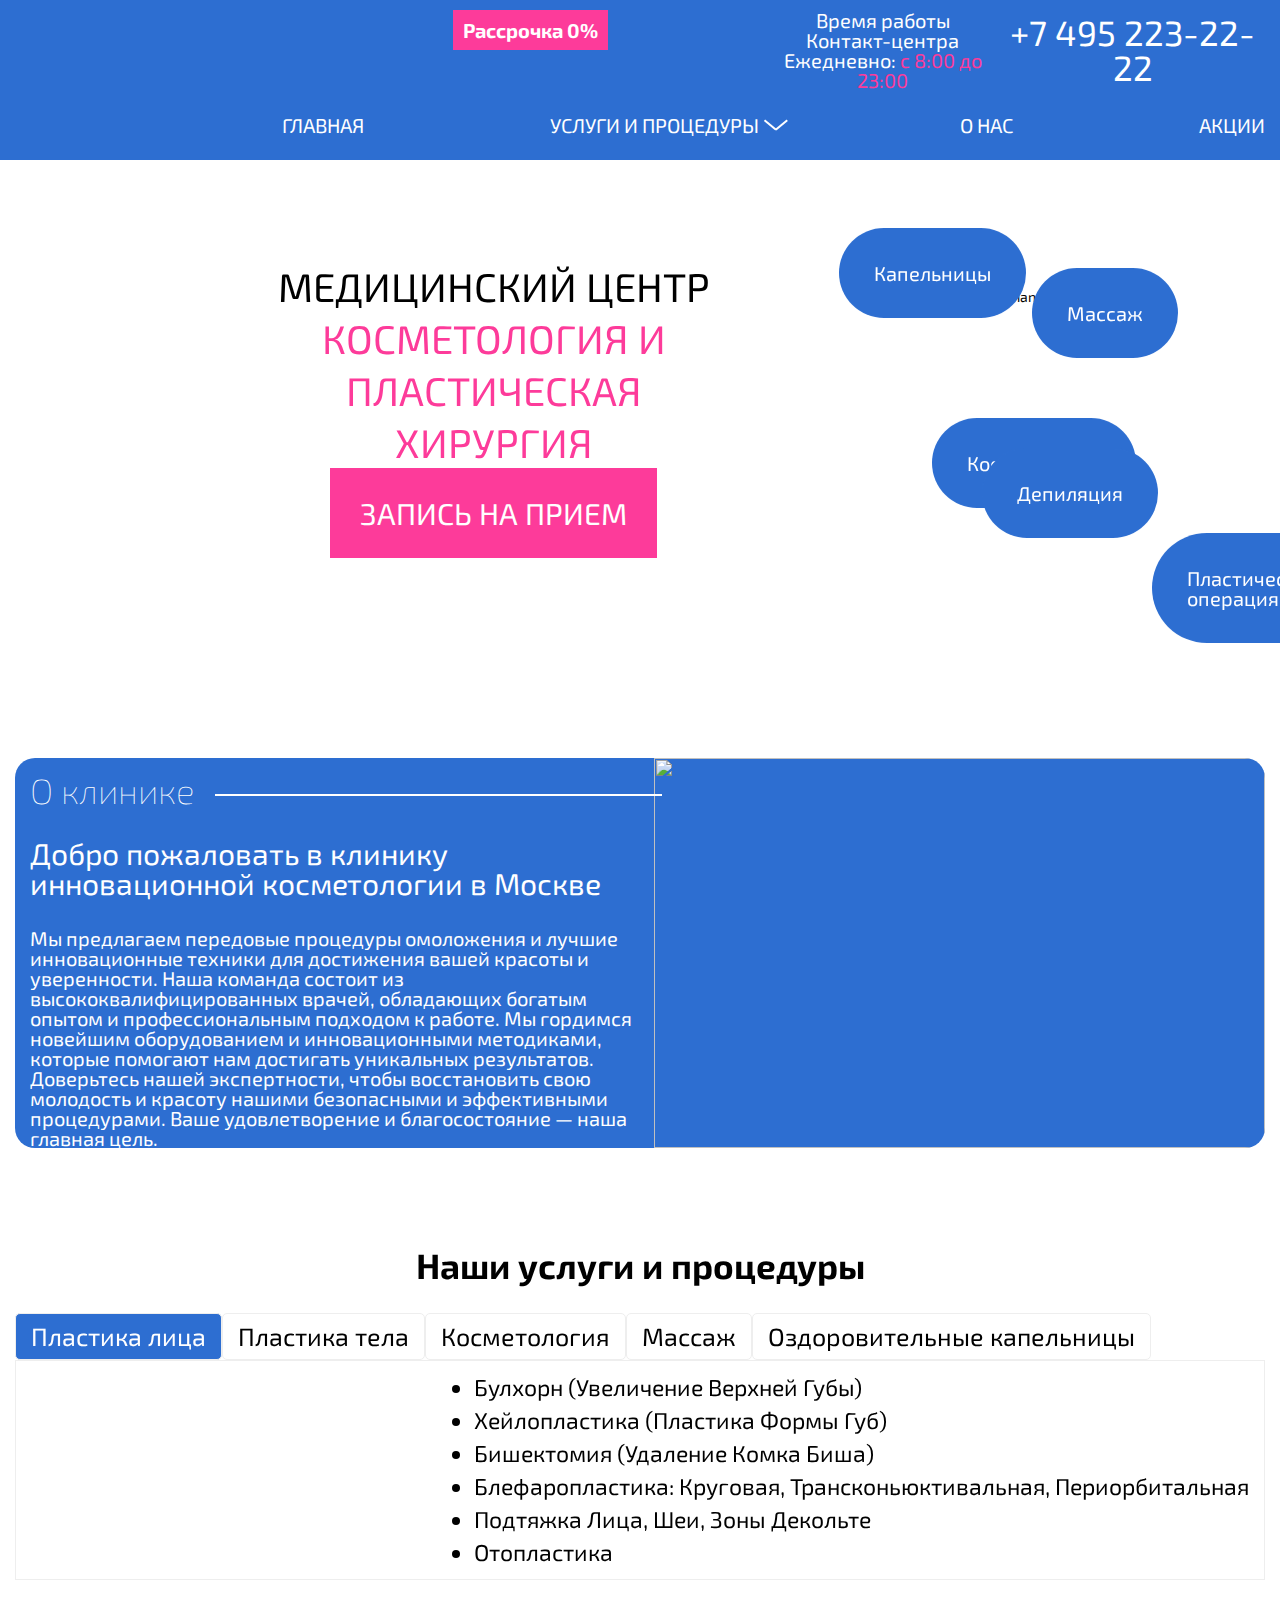
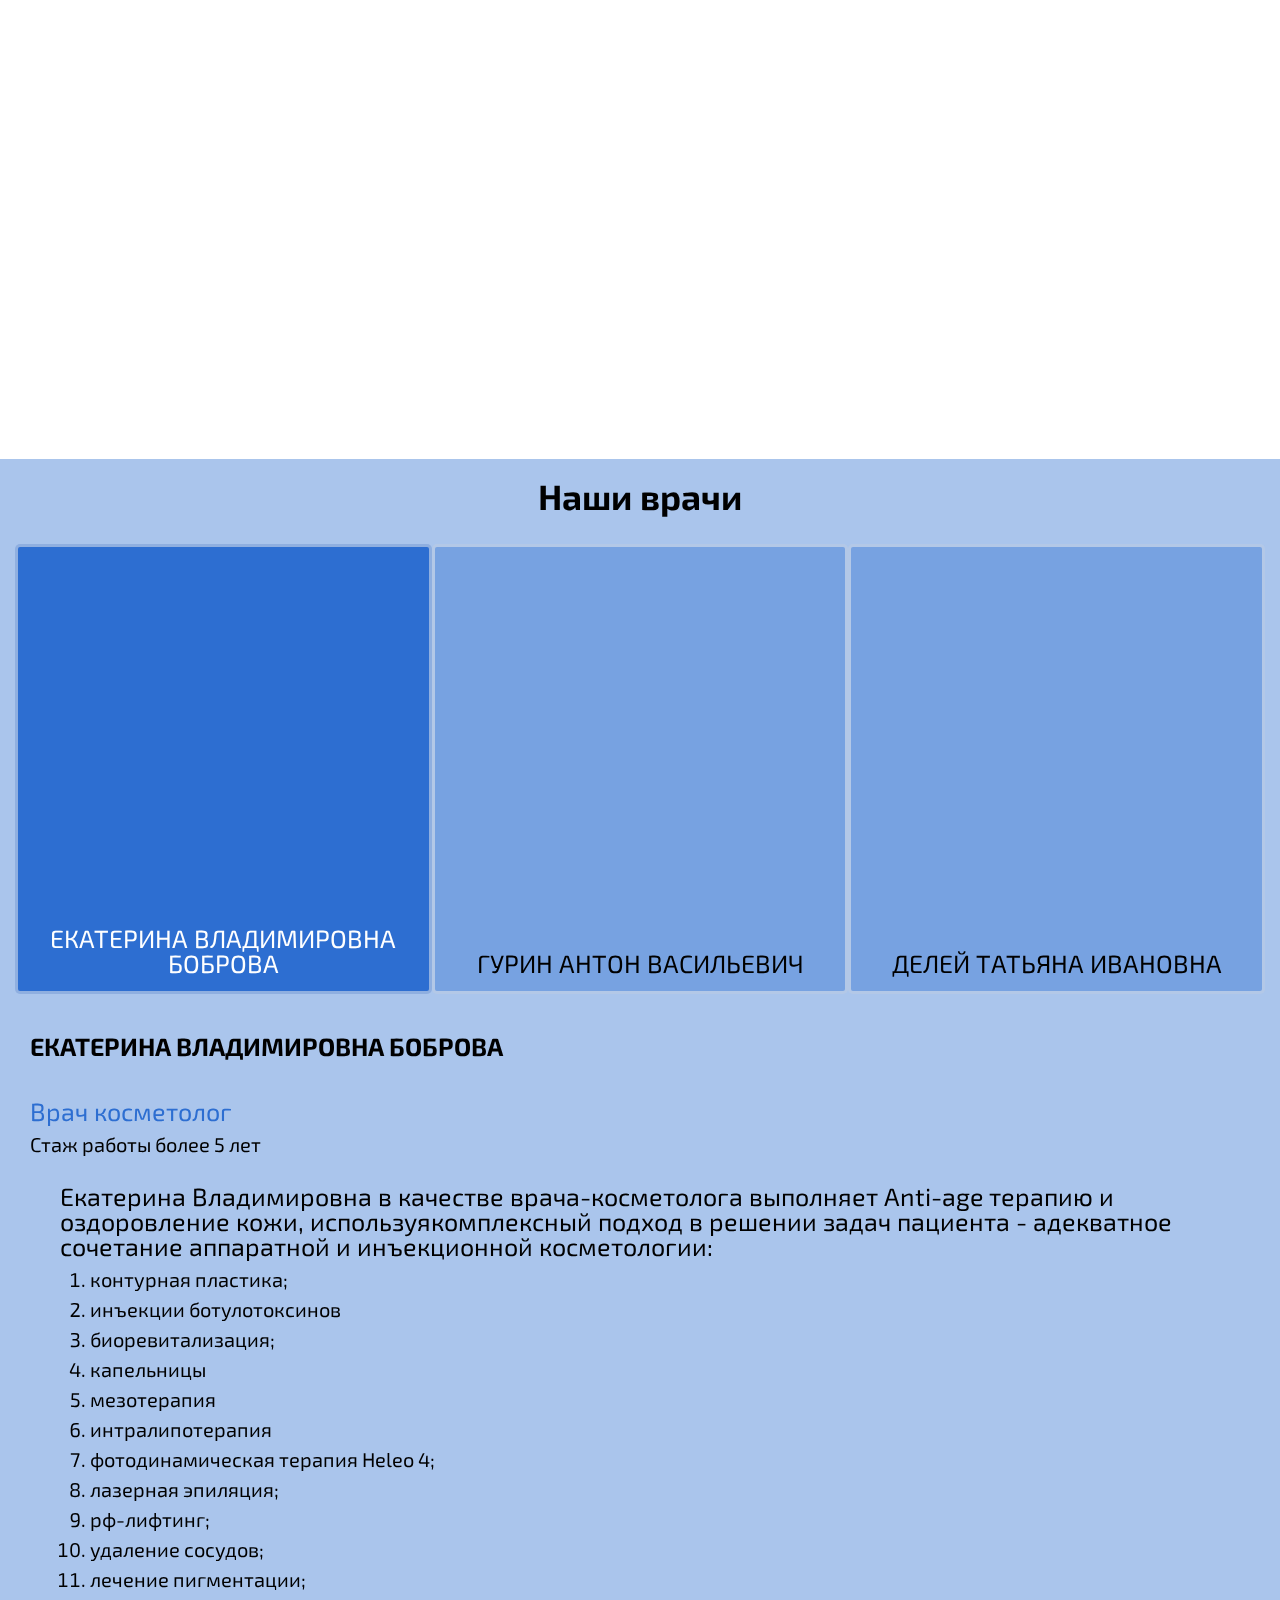
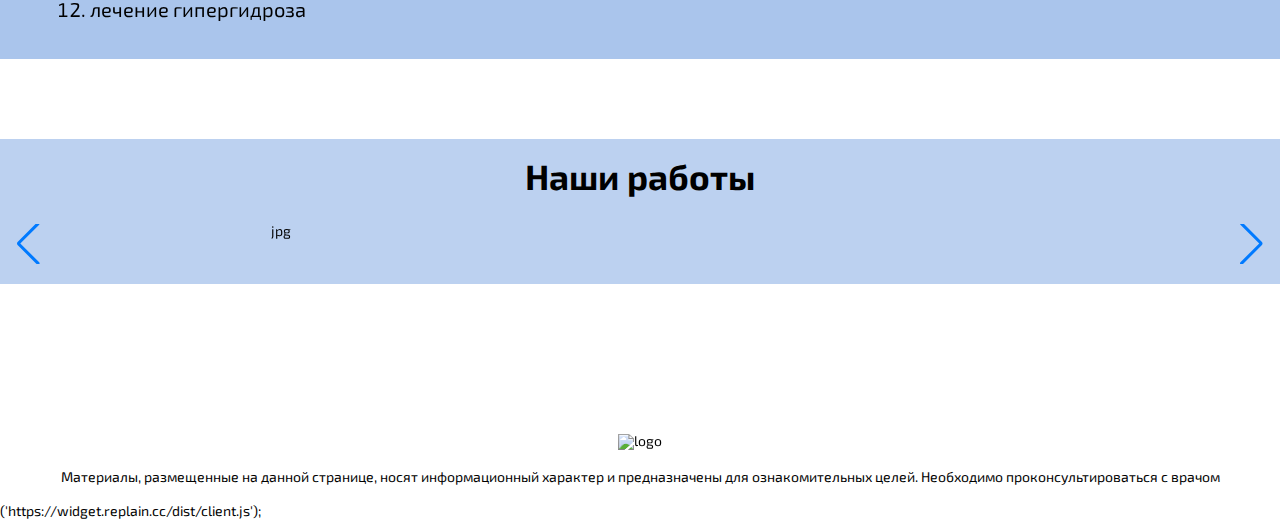
==== index.html @ d51fb18b "Add files via upload" ====
<!DOCTYPE html>
<html lang="en">

<head>
	<title>Империя Красоты и Здоровья Екатерины Бобровой</title>
	<meta charset="UTF-8">
	<meta name="format-detection" content="telephone=no">
	<!-- <style>body{opacity: 0;}</style> -->
	<link rel="stylesheet" href="css/style.min.css?_v=20231211195216">
	<link rel="shortcut icon" href="favicon.ico">
	<link rel="preconnect" href="https://fonts.googleapis.com">
	<link rel="preconnect" href="https://fonts.gstatic.com" crossorigin>
	<link href="https://fonts.googleapis.com/css2?family=Exo+2:wght@100;300;400;600;700&display=swap&_v=20231211195216" rel="stylesheet">
	<!-- <meta name="robots" content="noindex, nofollow"> -->
	<meta name="viewport" content="width=device-width, initial-scale=1.0">
</head>

<body>
	<div class="wrapper">
		<header class="header">
			<div class="header__container">
				<div class="header__menu menu">
					<div class="menu__icon__wrapper">
						<button type="button" class="menu__icon icon-menu"><span></span></button>
					</div>
					<nav class="menu__body">
						<div class="header__top">
							<div class="header__logo">
								<a href="index.html">
									<picture><source srcset="img/logo.webp" type="image/webp"><img src="img/logo.png" alt=""></picture>
								</a>
							</div>
							<div></div>
							<div class="header__btn">
								<a href="akcii.html" class="header__btn-item">Рассрочка 0%</a>
							</div>
							<div class="header__links">
								<a href="https://t.me/Hippocrat_info" target="_blank"><picture><source srcset="img/telegram_2111646.webp" type="image/webp"><img src="img/telegram_2111646.png" alt=""></picture></a>
								<a href=" https://wa.me/74952232222" target="_blank"><img src=" img/whatsapp_3670051.png" alt=""></a>
							</div>
							<div class="header__contact">
								<p class="header__time">Время работы<br> Контакт-центра
									<br>Ежедневно: <span> с 8:00 до 23:00</span>
								</p>
								<a class="header__tel" href="#">+7 495 223-22-22</a>
							</div>

						</div>
						<div class="header__bot">
							<ul class="menu__list">
								<li class="menu__item"><a href="index.html" class="menu__link">Главная</a></li>

								<li class="menu__item">
									<div data-spollers data-spollers="min" class="spollers">
										<div class="spollers__item">
											<button type="button" data-spoller data-spoller-close class="spollers__title">Услуги и
												процедуры</button>
											<div class="spollers__body">
												<ul class="spollers__list">
													<li class="spollers__link"><a class="spollers__link_a" href="hirurgia.html">пластическая
															хирургия</a></li>
													<li class="spollers__link"><a class="spollers__link_a" href="massazhy.html">Массажи
														</a></li>
													<li class="spollers__link"><a class="spollers__link_a" href="kosmetologia.html">Косметология </a></li>
												</ul>

											</div>
										</div>
									</div>
								</li>
								<li class="menu__item"><a href="oNas.html" class="menu__link">О нас</a></li>
								<!-- <li class="menu__item"><a href="pacientam.html" class="menu__link">пациентам</a></li> -->
								<li class="menu__item"><a href="akcii.html" class="menu__link">акции</a></li>
							</ul>
						</div>
					</nav>
				</div>
			</div>

		</header>
		<main class="page">
			<section class="first">
				<div class="first__container">
					<div class="first__row">
						<div class="first__left">
							<h1 class="first__title">медицинский центр<br><span>Косметология и пластическая хирургия</span>
							</h1>
							<button type="#" data-popup="#popup" class="first__button">Запись на прием</button>
						</div>
						<div class="first__right">
							<picture><source srcset="img/first.webp" type="image/webp"><img class="first__img" src="img/first.png" alt="woman"></picture>
							<div class="links__block">
								<nav class="links__row">
									<a data-prlx-mouse data-prlx-dxr data-prlx-cy="50" data-prlx-cx="20" data-prlx-cy="100" class="first__link first__link1" href="massazhy.html">Массаж</a>
									<a data-prlx-mouse data-prlx-dxy data-prlx-a="100" data-prlx-cx="50" class="first__link first__link3" href="kosmetologia.html">Капельницы</a>
									<a data-prlx-mouse data-prlx-dxr data-prlx-dxy data-prlx-a="90" ata-prlx-cx="10" ata-prlx-cy="10" class="first__link first__link4" href="kosmetologia.html">Косметология</a>
									<a data-prlx-mouse data-prlx-cx="30" class="first__link first__link5" href="massazhy.html">Депиляция</a>
									<a data-prlx-mouse data-prlx-a="10" data-prlx-cx="50" class="first__link first__link6" href="hirurgia.html">Пластическая операция</a>
								</nav>
							</div>
						</div>
					</div>
					<div class="first__bot">
						<div class="first__text">
							<h2>О клинике</h2>
							<h3>Добро пожаловать в клинику инновационной косметологии в Москве</h3>
							<p>Мы предлагаем передовые процедуры омоложения и лучшие инновационные техники для достижения вашей
								красоты и уверенности. Наша команда состоит из высококвалифицированных врачей, обладающих
								богатым
								опытом и профессиональным подходом к работе. Мы гордимся новейшим оборудованием и инновационными
								методиками, которые помогают нам достигать уникальных результатов.

								Доверьтесь нашей экспертности, чтобы восстановить свою молодость и красоту нашими безопасными и
								эффективными процедурами. Ваше удовлетворение и благосостояние — наша главная цель.</p>
						</div>

						<picture><source srcset="img/first2.webp" type="image/webp"><img src="img/first2.jpg" alt=""></picture>
					</div>
				</div>
			</section>
			<section class="uslugi">
				<div class="uslugi__container">
					<h2 class="uslugi__title title">Наши услуги и процедуры</h2>
					<div data-tabs class="tabs t1">
						<nav data-tabs-titles class="tabs__navigation">
							<button type="button" class="tabs__title _tab-active">Пластика лица</button>
							<button type="button" class="tabs__title">Пластика тела</button>
							<button type="button" class="tabs__title">Косметология</button>
							<button type="button" class="tabs__title">Массаж</button>
							<button type="button" class="tabs__title">Оздоровительные капельницы</button>
						</nav>
						<div data-tabs-body class="tabs__content">
							<div class="tabs__body">
								<div class="tabs__row">
									<picture><source srcset="img/plastikaLica.webp" type="image/webp"><img src="img/plastikaLica.jpg" alt=""></picture>
									<ul>
										<li>булхорн (увеличение верхней губы)</li>
										<li>хейлопластика (пластика формы губ)</li>
										<li>бишектомия (удаление комка Биша)</li>
										<li>блефаропластика: круговая, трансконьюктивальная, периорбитальная</li>
										<li>подтяжка лица, шеи, зоны декольте</li>
										<li>отопластика</li>
									</ul>
								</div>
							</div>
							<div class="tabs__body">
								<div class="tabs__row">
									<picture><source srcset="img/plastikaTela.webp" type="image/webp"><img src="img/plastikaTela.jpg" alt=""></picture>
									<ul>
										<li>булхорн (увеличение верхней губы)</li>
										<li>хейлопластика (пластика формы губ)</li>
										<li>бишектомия (удаление комка Биша)</li>
										<li>блефаропластика: круговая, трансконьюктивальная, периорбитальная</li>
										<li>подтяжка лица, шеи, зоны декольте</li>
										<li>отопластика</li>
										<li>ринопластика, в том числе безоперационная</li>
										<li>устранение паралича лица</li>
									</ul>
								</div>
							</div>
							<div class="tabs__body">
								<div class="tabs__row">
									<picture><source srcset="img/kosmetologia.webp" type="image/webp"><img src="img/kosmetologia.jpg" alt=""></picture>
									<ul>
										<li>булхорн (увеличение верхней губы)</li>
										<li>хейлопластика (пластика формы губ)</li>
										<li>бишектомия (удаление комка Биша)</li>
										<li>блефаропластика: круговая, трансконьюктивальная, периорбитальная</li>
										<li>подтяжка лица, шеи, зоны декольте</li>
										<li>отопластика</li>
										<li>ринопластика, в том числе безоперационная</li>
										<li>устранение паралича лица</li>
									</ul>
								</div>
							</div>
							<div class="tabs__body">
								<div class="tabs__row">
									<picture><source srcset="img/masazh.webp" type="image/webp"><img src="img/masazh.jpg" alt=""></picture>
									<ul>
										<li>булхорн (увеличение верхней губы)</li>
										<li>хейлопластика (пластика формы губ)</li>
										<li>бишектомия (удаление комка Биша)</li>
										<li>блефаропластика: круговая, трансконьюктивальная, периорбитальная</li>
										<li>подтяжка лица, шеи, зоны декольте</li>
										<li>отопластика</li>
										<li>ринопластика, в том числе безоперационная</li>
										<li>устранение паралича лица</li>
									</ul>
								</div>
							</div>
							<div class="tabs__body">
								<div class="tabs__row">
									<picture><source srcset="img/Omola.webp" type="image/webp"><img src="img/Omola.webp" alt=""></picture>
									<ul>
										<li>булхорн (увеличение верхней губы)</li>
										<li>хейлопластика (пластика формы губ)</li>
										<li>бишектомия (удаление комка Биша)</li>
										<li>блефаропластика: круговая, трансконьюктивальная, периорбитальная</li>
										<li>подтяжка лица, шеи, зоны декольте</li>
										<li>отопластика</li>
										<li>ринопластика, в том числе безоперационная</li>
										<li>устранение паралича лица</li>
									</ul>
								</div>
							</div>
						</div>
					</div>
				</div>

			</section>
			<section data-watch-threshold="0.4" data-watch class="why">
				<div class="why__container">
					<h2 class="why__title title">Почему выбирают нас?</h2>
					<div class="why__row">
						<div class="why__item">
							<picture><source srcset="img/item1.webp" type="image/webp"><img src="img/item1.jpg" alt=""></picture>
							<p>У нас работают только профисионалы! </p>
						</div>
						<div class="why__item">
							<picture><source srcset="img/item2.webp" type="image/webp"><img src="img/item2.jpg" alt=""></picture>
							<p>Современное медицинское оснащение!</p>
						</div>
						<div class="why__item">
							<picture><source srcset="img/item3.webp" type="image/webp"><img src="img/item3.jpg" alt=""></picture>
							<p>Мы делаем всё быстро!</p>
						</div>
						<div class="why__item">
							<picture><source srcset="img/item4.webp" type="image/webp"><img src="img/item4.jpg" alt=""></picture>
							<p>Широкий спектр услуг! </p>
						</div>
					</div>
				</div>
			</section>
			<section class="doctors">
				<div class="doctors__container">
					<h2 class="doctors__title title">Наши врачи</h2>
					<div class="doctors__row">
						<div data-tabs class="doc">
							<nav data-tabs-titles class="doc__navigation">
								<button type="button" class="doc__title _tab-active d3">Екатерина Владимировна Боброва<picture><source srcset="img/doc3.webp" type="image/webp"><img src="img/doc3.png" alt=""></picture></button>
								<button type="button" class="doc__title  d1">ГУРИН АНТОН ВАСИЛЬЕВИЧ<picture><source srcset="img/doc1.webp" type="image/webp"><img src="img/doc1.png" alt=""></picture></button>
								<button type="button" class="doc__title d2">Делей Татьяна Ивановна <picture><source srcset="img/doc2.webp" type="image/webp"><img src="img/doc2.png" alt=""></picture></button>
							</nav>
							<div data-tabs-body class="doc__content">
								<div class="doc__body d3">
									<h2>ЕКАТЕРИНА ВЛАДИМИРОВНА БОБРОВА</h2>
									<h3><span>Врач косметолог</span></h3>
									<p>Стаж работы более 5 лет</p>
									<ul>
										Екатерина Владимировна в качестве врача-косметолога выполняет Anti-age терапию и
										оздоровление кожи, используякомплексный подход в решении задач пациента - адекватное
										сочетание аппаратной и инъекционной косметологии:
										<li>контурная пластика;</li>
										<li>инъекции ботулотоксинов</li>
										<li>биоревитализация;
										</li>
										<li>капельницы</li>
										<li>мезотерапия</li>
										<li>интралипотерапия</li>
										<li>фотодинамическая терапия Heleo 4;

										</li>
										<li>лазерная эпиляция;

										</li>
										<li>рф-лифтинг;

										</li>
										<li>удаление сосудов;

										</li>
										<li>лечение пигментации;

										</li>
										<li>лечение гипергидроза

										</li>
									</ul>
								</div>
								<div class="doc__body d1">
									<h2>ГУРИН АНТОН ВАСИЛЬЕВИЧ</h2>
									<h3><span>Пластический хирург — онколог/детский онколог</span></h3>
									<p>Стаж 10 лет</p>
									<h3>Должность, категория:</h3>
									<p>Врач-онколог, Детский онколог, Хирург,<br>
										Пластический хирург, Челюстно-лицевой хирург.</p>
									<h3>Образование:</h3>
									<p>2011 г. – Закончил Военно-Медицинскую Академию им. С.М. Кирова в СПб</p>
								</div>
								<div class="doc__body d2">
									<h2>ДЕЛЕЙ ТАТЬЯНА ИВАНОВНА</h2>
									<h3><span>Массажист </span></h3>
									<p>Стаж более 5 лет</p>
									<p>В индустрии красоты и здоровья десять лет, пять лет в качестве управляющей сетью салонов
										красоты
										<br>
										Свою деятельность в сфере мануальных и аппаратных техник массажа и эпиляции начала 5 лет
										назад.
										<br>
										За это время приобрела много опыта, реальных результатов в работе, благодарных пациентов.
										Горжусь тем, что делаю.
									</p>
									<ul>
										АППАРАТТНЫЕ МАССАЖИ:
										<li>Кавитация </li>
										<li>RF лифтинг лицо+декольте</li>
										<li>Микроволновой липолиз + горячий вакуум </li>
										<li>Горячий вакуум массаж</li>
									</ul>
									<div class="doc2__row ">
										<picture><source srcset="img/IMG_7706.webp" type="image/webp"><img src="img/IMG_7706.jpg" alt=""></picture>
										<picture><source srcset="img/IMG_7707.webp" type="image/webp"><img src="img/IMG_7707.jpg" alt=""></picture>
										<picture><source srcset="img/IMG_7708.webp" type="image/webp"><img src="img/IMG_7708.jpg" alt=""></picture>
										<picture><source srcset="img/IMG_7709.webp" type="image/webp"><img src="img/IMG_7709.jpg" alt=""></picture>
										<picture><source srcset="img/IMG_7710.webp" type="image/webp"><img src="img/IMG_7710.jpg" alt=""></picture>
										<picture><source srcset="img/IMG_7711.webp" type="image/webp"><img src="img/IMG_7711.jpg" alt=""></picture>
										<picture><source srcset="img/IMG_7712.webp" type="image/webp"><img src="img/IMG_7712.jpg" alt=""></picture>
										<picture><source srcset="img/IMG_7713.webp" type="image/webp"><img src="img/IMG_7713.jpg" alt=""></picture>
										<picture><source srcset="img//IMG_7714.webp" type="image/webp"><img src="img//IMG_7714.jpg" alt=""></picture>
										<picture><source srcset="img/IMG_7715.webp" type="image/webp"><img src="img/IMG_7715.jpg" alt=""></picture>
										<picture><source srcset="img/IMG_7716.webp" type="image/webp"><img src="img/IMG_7716.jpg" alt=""></picture>
										<picture><source srcset="img/IMG_7717.webp" type="image/webp"><img src="img/IMG_7717.jpg" alt=""></picture>
									</div>

								</div>

							</div>
						</div>
					</div>
				</div>
			</section>
			<section class="works">
				<div class="works__container">
					<h2 class="works__title title">Наши работы</h2>
					<!-- Оболонка слайдера -->
					<div class="works__slider swiper">
						<!-- Частина слайдера, що рухається -->
						<div class="works__wrapper swiper-wrapper">
							<!-- Слайд -->
							<div class="works__slide swiper-slide">
								<picture><source srcset="img/85560a24-1962-4f91-a71a-f0b42520c54d.webp" type="image/webp"><img src="img/85560a24-1962-4f91-a71a-f0b42520c54d.jpg" alt=""></picture>
							</div>
							<div class="works__slide swiper-slide">jpg <picture><source srcset="img/IMG_0103.webp" type="image/webp"><img src="img/IMG_0103.jpg" alt=""></picture>
							</div>
							<div class="works__slide swiper-slide">
								<picture><source srcset="img/IMG_0675.webp" type="image/webp"><img src="img/IMG_0675.jpg" alt=""></picture>
							</div>
							<div class="works__slide swiper-slide">
								<picture><source srcset="img/IMG_0823.webp" type="image/webp"><img src="img/IMG_0823.jpg" alt=""></picture>
							</div>
							<div class="works__slide swiper-slide">
								<picture><source srcset="img/IMG_1330.webp" type="image/webp"><img src="img/IMG_1330.jpg" alt=""></picture>
							</div>
							<div class="works__slide swiper-slide">
								<picture><source srcset="img/IMG_7534.webp" type="image/webp"><img src="img/IMG_7534.jpg" alt=""></picture>
							</div>
							<div class="works__slide swiper-slide">
								<picture><source srcset="img/IMG_7543.webp" type="image/webp"><img src="img/IMG_7543.jpg" alt=""></picture>
							</div>
							<div class="works__slide swiper-slide">
								<picture><source srcset="img/ee142e1d-2b72-4b66-8af7-13b6e27376a7.webp" type="image/webp"><img src="img/ee142e1d-2b72-4b66-8af7-13b6e27376a7.jpg" alt=""></picture>
							</div>
							<div class="works__slide swiper-slide">
								<picture><source srcset="img/Botox.webp" type="image/webp"><img src="img/Botox.jpg" alt=""></picture>
							</div>
							<div class="works__slide swiper-slide">
								<picture><source srcset="img/Guby.webp" type="image/webp"><img src="img/Guby.jpg" alt=""></picture>
							</div>
							<div class="works__slide swiper-slide">
								<picture><source srcset="img/UwGuby.webp" type="image/webp"><img src="img/UwGuby.jpg" alt=""></picture>
							</div>
						</div>

						<button type="button" class="swiper-button-prev"></button>
						<button type="button" class="swiper-button-next"></button>
					</div>
				</div>
			</section>


		</main>
		<footer class="footer">
			<div class="footer__container">
				<div class="footer__block">
					<picture><source srcset="img/logo2.webp" type="image/webp"><img src="img/logo2.png" alt="logo"></picture>
				</div>
				<p>Материалы, размещенные на данной странице, носят информационный характер и предназначены для ознакомительных
					целей. Необходимо проконсультироваться с врачом</p>
			</div>
		</footer>
	</div>
	<div id="popup" aria-hidden="true" class="popup">
		<div class="popup__wrapper">
			<div class="popup__content">
				<div class="popup__text">
					<form id="tg">
						<div class="form-group">
							<label class="form-label">Имя*</label>
							<input type="text" name="name" class="form-control">
						</div>
						<div class="form-group">
							<label class="form-label">Телефон*</label>
							<input type="tel" name="tel" class="form-control">
						</div>
						<div class="form-group">
							<label class="form-label">Почта <span><br>(не обязательно)</span></label>
							<input type="email" name="email" class="form-control">
						</div>
						<div data-tabs class="tg">
							<p>Выберите услугу:</p>
							<nav data-tabs-titles class="tg__navigation">
								<button type="button" class="tg__title _tab-active">Косметология</button>
								<button type="button" class="tg__title">Пластическая хирургия</button>
								<button type="button" class="tg__title">Массаж/депиляция</button>
							</nav>
							<div data-tabs-body class="tg__content">
								<div class="tg__body">
									<label>
										<input type="checkbox" class="checkbox" data-value="Капельница" name="Kapelnica">
										Контурная пластика
									</label>
									<label>
										<input type="checkbox" class="checkbox" data-value="Увеличение губ" name="Konturnaya_plastika">
										Увеличение губ
									</label>
									<label>
										<input type="checkbox" class="checkbox" data-value="ботулинотерапия" name="Uvelichenije_gub">
										ботулинотерапия
									</label>
									<label>
										<input type="checkbox" class="checkbox" data-value="Anticelulit" name="Мезотерапия">
										Мезотерапия
									</label>
									<label>
										<input type="checkbox" class="checkbox" data-value="Anticelulit" name="Биоревитализация">
										Биоревитализация
									</label>
									<label>
										<input type="checkbox" class="checkbox" data-value="Anticelulit" name="Капельницы красоты и здоровья">
										Капельницы красоты и здоровья
									</label>
									<label>
										<input type="checkbox" class="checkbox" data-value="Anticelulit" name="Лазерная эпиляция">
										Лазерная эпиляция
									</label>
								</div>
								<div class="tg__body">
									<label>
										<input type="checkbox" class="checkbox" data-value="Булхорн" name="Bulhorn">
										Булхорн (увеличение верхней губы)</label>
									<label>
										<input type="checkbox" class="checkbox" data-value="Отопластика" name="Otoplastika">
										Отопластика </label>
									<label>
										<input type="checkbox" class="checkbox" data-value="Онкодерматология" name="Onkoderm">
										Онкодерматология </label>
									<label>
										<input type="checkbox" class="checkbox" data-value="Блефаропластика: Трансконьюктивальная" name="Onkoderm">
										Блефаропластика: Трансконьюктивальная
									</label>
									<label>
										<input type="checkbox" class="checkbox" data-value="Блефаропластика: Периорбитальная" name="Onkoderm">
										Блефаропластика: Периорбитальная</label>
									<label>
										<input type="checkbox" class="checkbox" data-value="Бишектомия" name="Onkoderm">
										Бишектомия (удаление комка Биша)
									</label>
									<label>
										<input type="checkbox" class="checkbox" data-value="хейлопластика" name="Onkoderm">
										хейлопластика (пластика формы губ)</label>
									<label>
										<input type="checkbox" class="checkbox" data-value="ринопластика" name="Onkoderm">
										ринопластика, в том числе безоперационная</label>
									<label>
										<input type="checkbox" class="checkbox" data-value="устранение паралича лица" name="Onkoderm">
										устранение паралича лица</label>
									<label>
										<input type="checkbox" class="checkbox" data-value="липосакция подбородка" name="Onkoderm">
										липосакция подбородка</label>
									<label>
										<input type="checkbox" class="checkbox" data-value="изменения объема лица" name="Onkoderm">
										изменения объема лица </label>
									<label>
										<input type="checkbox" class="checkbox" data-value="нитевая биоревитализация" name="Onkoderm">
										нитевая биоревитализация</label>
									<label>
										<input type="checkbox" class="checkbox" data-value="омолаживание рук" name="Onkoderm">
										омолаживание рук</label>
									<label>
										<input type="checkbox" class="checkbox" data-value="исправление последствий неудачных операций" name="Onkoderm">
										исправление последствий неудачных операций, рубцов, деформаций и дефектов лица</label>
									<label>
										<input type="checkbox" class="checkbox" data-value="удаление геля и нитей" name="Onkoderm">
										удаление геля и нитей из любого участка лица</label>
									<label>
										<input type="checkbox" class="checkbox" data-value="биоревитализация лица и рук" name="Onkoderm">
										биоревитализация лица и рук</label>
									<label>
										<input type="checkbox" class="checkbox" data-value="интимная пластика" name="Onkoderm">
										интимная пластика </label>
									<label>
										<input type="checkbox" class="checkbox" data-value="липофилинг" name="Onkoderm">
										липофилинг
									</label>
								</div>
								<div class="tg__body">
									<label>
										<input type="checkbox" class="checkbox" data-value="Антицеллюлитный массаж" name="Anticelulit">
										Антицеллюлитный массаж
									</label>
									<label>
										<input type="checkbox" class="checkbox" data-value="Микроволновой липолиз" name="Lipoliz">
										Микроволновой липолиз
									</label>
									<label>
										<input type="checkbox" class="checkbox" data-value="Лимфодренажный массаж" name="Limfodrenazhny">
										Лимфодренажный массаж
									</label>
									<label>
										<input type="checkbox" class="checkbox" data-value="Липоскульптурный массаж тела" name="Limfodrenazhny">
										Липоскульптурный массаж тела
									</label>
									<label>
										<input type="checkbox" class="checkbox" data-value="Оздоровительный комплексный массаж тела" name="Limfodrenazhny">
										Оздоровительный комплексный массаж тела
									</label><label>
										<input type="checkbox" class="checkbox" data-value="Комплексный массаж лица" name="Limfodrenazhny">
										Комплексный массаж лица ( руки, декольте, швз,Голова, лицо)
									</label><label>
										<input type="checkbox" class="checkbox" data-value="Пластический массаж лица" name="Limfodrenazhny">
										Пластический массаж лица
									</label><label>
										<input type="checkbox" class="checkbox" data-value="Массаж здоровая спина" name="Limfodrenazhny">
										Массаж здоровая спина
									</label>
									Электроэпиляции
									<label>
										<input type="checkbox" class="checkbox" data-value="Электроэпиляции Ноги/руки" name="Limfodrenazhny">
										Ноги/руки
									</label><label>
										<input type="checkbox" class="checkbox" data-value="Электроэпиляции Лицо" name="Limfodrenazhny">
										Лицо
									</label><label>
										<input type="checkbox" class="checkbox" data-value="Электроэпиляции Подмышки" name="Limfodrenazhny">
										Подмышки
									</label><label>
										<input type="checkbox" class="checkbox" data-value="Электроэпиляции Бикини лобок /губы" name="Limfodrenazhny">
										Бикини лобок /губы
									</label>
									Шугаринг<label>
										<input type="checkbox" class="checkbox" data-value="Шугаринг Ноги" name="Limfodrenazhny">
										Ноги
									</label><label>
										<input type="checkbox" class="checkbox" data-value="Шугаринг Бикини классика" name="Limfodrenazhny">
										Бикини классика
									</label><label>
										<input type="checkbox" class="checkbox" data-value="Шугаринг Подмышки" name="Limfodrenazhny">
										Подмышки
									</label>
									<label>
										<input type="checkbox" class="checkbox" data-value="Шугаринг Руки до локтя" name="Limfodrenazhny">
										Руки до локтя
									</label>
									<label>
										<input type="checkbox" class="checkbox" data-value="Шугаринг Руки польностью" name="Limfodrenazhny">
										Руки польностью
									</label>
									<label>
										<input type="checkbox" class="checkbox" data-value="Шугаринг Голень" name="Limfodrenazhny">
										Голень
									</label>
									<label>
										<input type="checkbox" class="checkbox" data-value="Шугаринг Бедра" name="Limfodrenazhny">
										Бедра
									</label>
								</div>
							</div>
						</div>
						<button type="submit" class="btn ">Отправить</button>
					</form>
				</div>
				<button data-close type="button" class="popup__close">Закрить</button>

			</div>
		</div>
	</div>
	<!-- Стилі для body -->
	<style>
		.lock body {
			overflow: hidden;
			touch-action: none;
			overscroll-behavior: none;
			transform: translateY(-1000px);
		}

		.loading body {
			opacity: 0;
			visibility: hidden;
		}

		.loaded body {
			transform: translateY(0px);

			transition: all 0.5s ease 0s;
			opacity: 1;
			visibility: visible;
		}
	</style>
	<div id="fls-preloader">
		<!-- Документація: https://template.fls.guru/template-docs/modul-preloader.html -->
		<!-- Стилі для прелоадера -->
		<style>
			* {
				padding: 0px;
				margin: 0px;
				border: 0px;
			}

			*,
			*:before,
			*:after {
				box-sizing: border-box;
			}

			html {
				overflow: hidden;
				touch-action: none;
			}

			body {
				background-image: url("img/bg.png");
				margin: 0;
				padding: 0;
				padding-right: 15px;
			}

			#preloader {
				width: 400px;
				height: 400px;
				position: absolute;
				top: 50%;
				left: 50%;
				transform: translateY(-50%) translateX(-50%);
			}

			#preloader circle.outer {
				fill: transparent;
				stroke: #fd3b9a;
				stroke-dashoffset: 1000;
				stroke-width: 20;
				stroke-dasharray: 1000;
				transform-origin: 50% 50%;
				animation: spin 2s linear forwards infinite;
			}

			@keyframes spin {
				0% {
					stroke-dashoffset: 1000;
					transform: rotate(-90deg);
					stroke-width: 20;
				}

				25% {
					stroke-dashoffset: 800;
					stroke-width: 30;
				}

				80% {
					stroke-dashoffset: 1000;
					transform: rotate(270deg);
					stroke-width: 20;
				}
			}

			#preloader circle.drop {
				fill: #2d6ed1;
				stroke: transparent;
				transform-origin: 50% 50%;
				animation: drop 2s linear forwards infinite;
			}

			@keyframes drop {
				0% {
					transform: translate(0, -150px);
					opacity: 1;
				}

				34% {
					transform: translate(0, 150px);
					opacity: 1;
				}

				70% {
					transform: translate(0, 0);
					opacity: 0;
				}

				100% {
					opacity: 0;
				}
			}
		</style>
		<!-- Скріпт прелоадера -->
		<script>
			function preloader() {
				const preloaderImages = document.querySelector('[data-preloader]') ? document.querySelectorAll('[data-preloader] img') : document.querySelectorAll('img');
				const preloaderContainer = document.querySelector('#fls-preloader');
				if (preloaderImages.length) {
					const preloaderTemplate = `
					<div class="fls-preloader">
						<div class="fls-preloader__body">
							<svg height="400" width="400" id="preloader">
								<g filter="url(#goo)">
									<circle class="outer" cx="200" cy="200" r="150" />
									<circle class="drop" cx="200" cy="200" r="20">
								</g>

								<defs>
									<filter id="goo">
										<feGaussianBlur in="SourceGraphic" stdDeviation="8" result="blur" />
										<feColorMatrix in="blur" mode="matrix" values="1 0 0 0 0  0 1 0 0 0  0 0 1 0 0  0 0 0 18 -7" result="goo" />

									</filter>
								</defs>
								</svg>
						</div>
					</div>`;
					document.querySelector('html').insertAdjacentHTML("beforeend", preloaderTemplate);

					const
						preloader = document.querySelector('.fls-preloader'),
						showPecentLoad = document.querySelector('.fls-preloader__counter'),
						showLineLoad = document.querySelector('.fls-preloader__line span'),
						htmlDocument = document.documentElement;

					let imagesLoadedCount = counter = progress = 0;

					htmlDocument.classList.add('loading');
					htmlDocument.classList.add('lock');

					preloaderImages.forEach(preloaderImage => {
						const imgClone = document.createElement('img');
						if (imgClone) {
							imgClone.onload = imageLoaded;
							imgClone.onerror = imageLoaded;
							preloaderImage.dataset.src ? imgClone.src = preloaderImage.dataset.src : imgClone.src = preloaderImage.src;
						}
					});

					function setValueProgress(progress) {
						showPecentLoad ? showPecentLoad.innerText = `${progress}%` : null;
						showLineLoad ? showLineLoad.style.width = `${progress}%` : null;
					}
					showPecentLoad ? setValueProgress(progress) : null;

					function imageLoaded() {
						imagesLoadedCount++;
						progress = Math.round((100 / preloaderImages.length) * imagesLoadedCount);
						const intervalId = setInterval(() => {
							counter >= progress ? clearInterval(intervalId) : setValueProgress(++counter);
							counter >= 100 ? addLoadedClass() : null;
						}, 10);
					}

					function addLoadedClass() {
						htmlDocument.classList.add('loaded');
						htmlDocument.classList.remove('lock');
						htmlDocument.classList.remove('loading');
						setInterval(() => {
							preloader.remove();
							preloaderContainer.remove();
						}, 500);
					}
				} else {
					preloaderContainer.remove();
				}
			}
			preloader();
		</script>
	</div>
	<script src="js/app.min.js?_v=20231211195216"></script>('https://widget.replain.cc/dist/client.js');
	</script>
	<script src="https://cdn.jsdelivr.net/npm/axios@1.1.2/dist/axios.min.js?_v=20231211195216"></script>
</body>

</html>
---- css/style.min.css ----
@charset "UTF-8";@font-face{font-family:Sverdlovsk;font-display:swap;src:url(../fonts/Sverdlovsk.woff2) format("woff2"),url(../fonts/Sverdlovsk.woff) format("woff");font-weight:400;font-style:normal}:root{--blue:#2d6ed1;--pink:#fd3b9a;--blue2:#1b437d}*{padding:0;margin:0;border:0}*,:after,:before{-webkit-box-sizing:border-box;box-sizing:border-box}body,html{height:100%;min-width:320px}body{color:#000;line-height:1;font-family:"Exo 2";font-size:.875rem;-ms-text-size-adjust:100%;-moz-text-size-adjust:100%;-webkit-text-size-adjust:100%;-webkit-font-smoothing:antialiased;-moz-osx-font-smoothing:grayscale}button,input,textarea{font-family:"Exo 2";font-size:inherit;line-height:inherit}button{cursor:pointer;color:inherit;background-color:transparent}a{color:inherit;text-decoration:none}ul li{list-style:none}img{vertical-align:top}h1,h2,h3,h4,h5,h6{font-weight:inherit;font-size:inherit}.lock body{overflow:hidden;-ms-touch-action:none;touch-action:none;-ms-scroll-chaining:none;overscroll-behavior:none}.wrapper{min-height:100%;display:-webkit-box;display:-ms-flexbox;display:flex;-webkit-box-orient:vertical;-webkit-box-direction:normal;-ms-flex-direction:column;flex-direction:column;overflow:hidden}@supports (overflow:clip){.wrapper{overflow:clip}}.wrapper>main{-webkit-box-flex:1;-ms-flex:1 1 auto;flex:1 1 auto}.wrapper>*{min-width:0}[class*=__container]{max-width:87.5rem;margin:0 auto;padding:0 .9375rem}body::after{content:"";background-color:rgba(0,0,0,.5);-webkit-backdrop-filter:blur(30px);backdrop-filter:blur(30px);position:fixed;width:100%;height:100%;top:0;left:0;opacity:0;-webkit-transition:opacity .8s ease 0s;transition:opacity .8s ease 0s;pointer-events:none;z-index:149}.popup-show body::after{opacity:1}.popup{position:fixed;top:0;left:0;bottom:0;right:0;padding:30px 10px;-webkit-transition:visibility .8s ease 0s;transition:visibility .8s ease 0s;visibility:hidden;pointer-events:none}.popup_show{z-index:150;visibility:visible;overflow:auto;pointer-events:auto}.popup_show .popup__content{visibility:visible;-webkit-transform:scale(1);-ms-transform:scale(1);transform:scale(1)}.popup__wrapper{display:-webkit-box;display:-ms-flexbox;display:flex;-webkit-box-orient:vertical;-webkit-box-direction:normal;-ms-flex-direction:column;flex-direction:column;-webkit-box-align:center;-ms-flex-align:center;align-items:center;min-height:100%;-webkit-box-flex:1;-ms-flex:1 1 auto;flex:1 1 auto;width:100%;display:flex;-webkit-box-pack:center;-ms-flex-pack:center;justify-content:center;align-items:center}.popup__content{visibility:hidden;-webkit-transform:scale(0);-ms-transform:scale(0);transform:scale(0);-webkit-transition:-webkit-transform .3s ease 0s;transition:-webkit-transform .3s ease 0s;transition:transform .3s ease 0s;transition:transform .3s ease 0s,-webkit-transform .3s ease 0s;background-color:#eee;padding:20px;width:100%;max-width:900px;border-radius:20px}.lock .popup__content{visibility:visible}.spollers{display:-ms-grid;display:grid;gap:15px}.spollers__item{font-size:1.25rem}.spollers__title{text-transform:uppercase;text-align:left;width:100%;cursor:default;border-radius:.3125rem;padding-right:15px;position:relative}.spollers__title:hover{color:#1b437d}._spoller-init .spollers__title{cursor:pointer}._spoller-init .spollers__title::after,._spoller-init .spollers__title::before{content:"";position:absolute;right:-15px;top:50%;background-color:#fff;height:2px;width:15px;-webkit-transition:-webkit-transform .5s ease 0s;transition:-webkit-transform .5s ease 0s;transition:transform .5s ease 0s;transition:transform .5s ease 0s,-webkit-transform .5s ease 0s}._spoller-init .spollers__title::after:hover,._spoller-init .spollers__title::before:hover{background-color:#1b437d}._spoller-init .spollers__title::before{-webkit-transform:translate(-75%,-50%) rotate(40deg);-ms-transform:translate(-75%,-50%) rotate(40deg);transform:translate(-75%,-50%) rotate(40deg)}._spoller-init .spollers__title::after{-webkit-transform:translate(0,-50%) rotate(-40deg);-ms-transform:translate(0,-50%) rotate(-40deg);transform:translate(0,-50%) rotate(-40deg)}._spoller-init .spollers__title._spoller-active::before{-webkit-transform:translateX(-75%) rotate(-40deg);-ms-transform:translateX(-75%) rotate(-40deg);transform:translateX(-75%) rotate(-40deg)}._spoller-init .spollers__title._spoller-active::after{-webkit-transform:rotate(40deg);-ms-transform:rotate(40deg);transform:rotate(40deg)}.spollers__body{height:200px}.spollers__list{height:100%;display:-webkit-box;display:-ms-flexbox;display:flex;-webkit-box-orient:vertical;-webkit-box-direction:normal;-ms-flex-direction:column;flex-direction:column;-webkit-box-pack:space-evenly;-ms-flex-pack:space-evenly;justify-content:space-evenly}.spollers__link{padding:10px;background:#fd3b9a;position:relative}.spollers__link .spollers__link_a:before{content:"";position:absolute;top:0;left:0;width:100%;height:100%}.spollers__link:hover{background:#fff;color:#000}.tabs__navigation{background:#fff;display:-webkit-box;display:-ms-flexbox;display:flex}.tabs__title{border:1px solid #eee;padding:.625rem .9375rem;border-radius:.3125rem}.tabs__title._tab-active{color:#fff;background:#2d6ed1}.tabs__content{border:1px solid #eee;padding:.625rem .9375rem}.tabs__body img{height:500px}.tabs__body ul{padding-left:30px}.tabs__body li{list-style:disc;font-size:23px;text-transform:capitalize;padding:5px 0}[class*=-ibg]{position:relative}[class*=-ibg] img{position:absolute;width:100%;height:100%;top:0;left:0;-o-object-fit:cover;object-fit:cover}[class*=-ibg_contain] img{-o-object-fit:contain;object-fit:contain}.title{font-weight:700;text-align:center;padding-bottom:30px;font-size:35px}.header{padding-top:10px;font-family:"Exo 2",sans-serif;background:#2d6ed1;color:#fff;font-size:20px}.header__top{display:-ms-grid;display:grid;-ms-grid-rows:1fr;-ms-grid-columns:35% 15% 10% 40%;grid-template:1fr/35% 15% 10% 40%}.header__time{text-align:center}.header__time span{color:#fd3b9a}.header__btn{display:-webkit-box;display:-ms-flexbox;display:flex;-webkit-box-align:start;-ms-flex-align:start;align-items:start}.header__btn-item{padding:10px;font-size:20px;font-weight:700;background:#fd3b9a}.header__btn-item:hover{background:rgba(253,59,153,.831372549)}.header__contact{display:-webkit-box;display:-ms-flexbox;display:flex;-webkit-box-align:center;-ms-flex-align:center;align-items:center}.header__tel{text-align:center;font-size:35px}.header__tel:hover{-webkit-transition:.2s;transition:.2s;color:#fd3b9a}.header__logo{position:absolute}.header__logo img{width:350px}.header__logo img:hover{-webkit-transition:.2s;transition:.2s;-webkit-transform:scale(1.2);-ms-transform:scale(1.2);transform:scale(1.2)}.header__logo img:not(:hover){-webkit-transition:.2s;transition:.2s}.header__links{display:-webkit-box;display:-ms-flexbox;display:flex;-webkit-box-align:start;-ms-flex-align:start;align-items:start;-webkit-box-pack:space-evenly;-ms-flex-pack:space-evenly;justify-content:space-evenly}.header__links img{width:40px}.header__links img:hover{-webkit-filter:brightness(90%);filter:brightness(90%)}.header__bot{text-transform:uppercase}.menu__list{padding:25px 0;display:-webkit-box;display:-ms-flexbox;display:flex;text-align:left;-webkit-box-align:start;-ms-flex-align:start;align-items:start;-webkit-box-pack:justify;-ms-flex-pack:justify;justify-content:space-between}.menu__item{display:-webkit-box;display:-ms-flexbox;display:flex;-webkit-box-align:center;-ms-flex-align:center;align-items:center;-webkit-box-pack:center;-ms-flex-pack:center;justify-content:center}.menu__link:hover{color:#1b437d}._active{display:block}.menu__icon__wrapper{position:absolute;right:15px;top:15px}.icon-menu{display:none}.footer .footer__block{display:-webkit-box;display:-ms-flexbox;display:flex;-webkit-box-pack:center;-ms-flex-pack:center;justify-content:center}.footer .footer__block img{-webkit-backdrop-filter:blur(2px);backdrop-filter:blur(2px);width:300px}.footer p{text-align:center;padding:20px 0}.no-webp body{background-image:url(../img/bg.png)}button{font-family:"Exo 2"}.first{margin-top:100px}.first__row{display:-webkit-box;display:-ms-flexbox;display:flex;-ms-flex-pack:distribute;justify-content:space-around}.first__left{max-width:500px;display:-webkit-box;display:-ms-flexbox;display:flex;-webkit-box-align:center;-ms-flex-align:center;align-items:center;-webkit-box-pack:space-evenly;-ms-flex-pack:space-evenly;justify-content:space-evenly;-webkit-box-orient:vertical;-webkit-box-direction:normal;-ms-flex-direction:column;flex-direction:column}.first__title{-webkit-backdrop-filter:blur(1px);backdrop-filter:blur(1px);line-height:130%;text-align:center;text-transform:uppercase;font-size:40px}.first__title span{color:#fd3b9a}.first__button{background:#fd3b9a;padding:30px;font-size:30px;color:#fff;text-transform:uppercase;-webkit-animation:breth 2s;animation:breth 2s}.first__button:hover{-webkit-transition:.2s;transition:.2s;background:#2d6ed1}.first__right{padding-top:0;position:relative}.first__img{padding-top:30px;height:400px}.links__block{width:100%;height:100%;position:absolute;right:50%;top:50%;-webkit-transform:translate(50%,-50%);-ms-transform:translate(50%,-50%);transform:translate(50%,-50%)}.first__row{width:100%;height:100%;position:relative;display:-webkit-box;display:-ms-flexbox;display:flex;-ms-flex-wrap:wrap;flex-wrap:wrap;-webkit-box-pack:space-evenly;-ms-flex-pack:space-evenly;justify-content:space-evenly}.first__link{background:#2d6ed1;padding:35px;font-size:20px;color:#fff;border-radius:300px;position:absolute}.first__link:hover{-webkit-transition:.2s;transition:.2s;background:#fd3b9a}.first__link1{left:60px;bottom:200px}.first__link3{right:10px;bottom:240px}.first__link4{right:-100px;bottom:50px}.first__link5{left:10px;bottom:20px}.first__link6{bottom:-85px;left:180px}.first__bot{margin-top:200px;background:#2d6ed1;color:#fff;border-radius:20px;display:-webkit-box;display:-ms-flexbox;display:flex;-webkit-box-pack:end;-ms-flex-pack:end;justify-content:end}.first__bot img{border-radius:20px;border-top-left-radius:0;border-bottom-left-radius:0;height:100%}.first__bot h2{padding:15px;font-weight:lighter;position:relative;font-size:35px}.first__bot h2::after{top:55%;left:200px;content:"";position:absolute;width:70%;height:2px;background:#fff}.first__bot h3{padding:15px;font-size:30px}.first__bot p{padding:15px;font-size:20px;padding-bottom:0}.form-group{text-align:center;display:-webkit-box;display:-ms-flexbox;display:flex;-webkit-box-orient:vertical;-webkit-box-direction:normal;-ms-flex-direction:column;flex-direction:column;-webkit-box-align:center;-ms-flex-align:center;align-items:center;padding:15px 0}.form-label{color:#2d6ed1;font-size:35px}.form-label span{font-size:20px;opacity:.4}.form-control{background:rgba(253,59,153,.3450980392);font-size:25px;text-align:center;height:30px;width:50%}.form-control:hover{background:rgba(253,59,153,.6235294118)}.form-control:focus{background:rgba(253,59,153,.8156862745)}.tg p{padding:20px 0;font-size:35px;text-align:center}.tg__navigation{display:-webkit-box;display:-ms-flexbox;display:flex;-webkit-box-pack:justify;-ms-flex-pack:justify;justify-content:space-between;font-size:30px}.tg__title{padding:15px;background:rgba(45,111,209,.6901960784)}._tab-active{background:#2d6ed1}.tg__body{padding-top:10px;font-size:35px;text-align:center}.tg__body label{position:relative;-moz-text-align-last:left;text-align-last:left;display:-webkit-box;display:-ms-flexbox;display:flex;padding-bottom:5px;text-transform:capitalize;cursor:pointer;font-size:25px}.tg__body label:hover{color:#2d6ed1}.tg__body label::before{content:"";position:absolute;width:100%;background:#000;height:1px;opacity:.1}.checkbox{margin-right:5px}.btn{margin-top:50px;font-size:30px;color:#fff;padding:15px;background:#2d6ed1}.popup__close{position:absolute;right:15px;top:15px;padding:10px;border-radius:10px;font-size:25px;background:rgba(45,111,209,.7254901961)}.popup__close:hover{background:#2d6ed1}.uslugi{padding:100px 0}.uslugi__container{-webkit-backdrop-filter:blur(1px);backdrop-filter:blur(1px)}.tabs__navigation{font-size:25px}.tabs__body img{max-height:300px}.tabs__body ul{padding-left:30px}.tabs__body li{list-style:disc;font-size:23px;text-transform:capitalize;padding:5px 0}.tabs__row{background:#fff;display:-webkit-box;display:-ms-flexbox;display:flex;-webkit-box-align:center;-ms-flex-align:center;align-items:center;-webkit-box-pack:justify;-ms-flex-pack:justify;justify-content:space-between}.why{background:rgba(253,59,153,.6039215686);padding-bottom:100px;color:#fff;opacity:0;-webkit-transform:translateX(-100px);-ms-transform:translateX(-100px);transform:translateX(-100px);-webkit-transition:.5s;transition:.5s}._watcher-view{-webkit-transition:.5s;transition:.5s;-webkit-transform:translateX(0);-ms-transform:translateX(0);transform:translateX(0);opacity:1}.why__title{padding-top:50px}.why__row{display:-webkit-box;display:-ms-flexbox;display:flex;-webkit-box-pack:space-evenly;-ms-flex-pack:space-evenly;justify-content:space-evenly}.why__item{-webkit-box-flex:1;-ms-flex:1 0 25%;flex:1 0 25%;text-align:center}.why__item p{padding-top:20px;font-size:25px}.why__item img{border-radius:10px;height:200px}.doctors{padding:80px 0}.doctors__container{background:rgba(45,111,209,.4039215686);-webkit-backdrop-filter:blur(1px);backdrop-filter:blur(1px)}.doctors__title{padding-top:20px}.doc .doc__navigation{font-size:25px;display:-webkit-box;display:-ms-flexbox;display:flex;-webkit-box-pack:space-evenly;-ms-flex-pack:space-evenly;justify-content:space-evenly}.doc .doc__navigation img{width:200px}.doc .doc__title{-webkit-box-flex:1;-ms-flex:1 0 33%;flex:1 0 33%;text-transform:uppercase;background:rgba(45,111,209,.4039215686);border:3px solid rgba(238,238,238,.5137254902);padding:15px;border-radius:.3125rem;display:-webkit-box;display:-ms-flexbox;display:flex;-webkit-box-orient:vertical;-webkit-box-direction:reverse;-ms-flex-direction:column-reverse;flex-direction:column-reverse;-webkit-box-pack:justify;-ms-flex-pack:justify;justify-content:space-between;-webkit-box-align:center;-ms-flex-align:center;align-items:center;height:450px}.doc .doc__content{padding:.625rem .9375rem}.doc ._tab-active{color:#fff;background:#2d6ed1}.doc__body span{color:#2d6ed1}.doc__body h2{padding:30px 0;font-size:25px;font-weight:700}.doc__body h3{padding:10px 0;font-size:25px}.doc__body p{font-size:20px}.doc__body ul{padding:30px;font-size:25px}.doc__body ul li{list-style:decimal;margin-left:30px;padding-top:10px;font-size:20px}.doc2__row a img{padding-right:10px;padding-top:10px;width:150px;height:150px}.doc1__row img{padding-right:10px;padding-top:10px;width:150px;height:150px;-webkit-transform:rotate(-90deg);-ms-transform:rotate(-90deg);transform:rotate(-90deg)}.works{background:rgba(45,111,209,.3176470588);padding:20px 0;margin-bottom:150px}.works__slider{height:300px}.works__slide img{padding:20px;max-height:250px}.usluga{padding-top:100px;padding-bottom:300px}.usluga__container{-webkit-backdrop-filter:blur(1px);backdrop-filter:blur(1px)}.usluga__title{font-size:40px}.usluga__mainBlock{cursor:default;padding:50px;background:rgba(253,59,153,.2156862745)}.usluga__mainBlock ol{width:100%;text-align:center;display:-webkit-box;display:-ms-flexbox;display:flex;-webkit-box-orient:vertical;-webkit-box-direction:normal;-ms-flex-direction:column;flex-direction:column;font-size:30px}.usluga__mainBlock ol li{text-align:left;display:-webkit-box;display:-ms-flexbox;display:flex;-webkit-box-pack:justify;-ms-flex-pack:justify;justify-content:space-between;padding:10px 5px}.usluga__mainBlock ol li:hover{background:rgba(253,59,153,.2156862745)}.usluga__mainBlock ol li:has(ol){background:rgba(253,59,153,.2156862745)}.usluga__mainBlock ol ul{width:100%}.usluga__mainBlock ol ul li{padding-left:20px}.usluga__mainBlock ol ul li:last-child{padding:0;padding-left:20px}.usluga__doc{padding-top:50px;display:-webkit-box;display:-ms-flexbox;display:flex;-webkit-box-pack:space-evenly;-ms-flex-pack:space-evenly;justify-content:space-evenly}.usluga__doc img{height:500px}.usluga__doc .doc1__row{display:-webkit-box;display:-ms-flexbox;display:flex;-webkit-box-orient:vertical;-webkit-box-direction:normal;-ms-flex-direction:column;flex-direction:column}.usluga__doc .doc1__row img{height:200px}.usluga__doc .p123{padding-top:200px;margin-left:-300px}.usluga__doc .m123{padding-top:300px;margin-left:-300px}.usluga__doc .k12{margin-left:10px}.oNas{padding-top:50px}.oNas__container{-webkit-backdrop-filter:blur(1px);backdrop-filter:blur(1px)}.oNas__title{padding-bottom:250px}.oNas__item{padding:25px 0;margin:0 auto;max-width:1000px;display:-webkit-box;display:-ms-flexbox;display:flex;-webkit-box-pack:justify;-ms-flex-pack:justify;justify-content:space-between}.oNas__item img{width:200px;padding:30px;background:#2d6ed1;border-radius:30px}.oNas__item h2{font-size:30px;padding-bottom:10px}.oNas__item p{font-size:20px}@-webkit-keyframes highlightText{0%{text-shadow:0 0 5px #5899fa}100%{text-shadow:none}}@keyframes highlightText{0%{text-shadow:0 0 5px #5899fa}100%{text-shadow:none}}@-webkit-keyframes highlight{0%{-webkit-box-shadow:0 0 10px 10px #5899fa;box-shadow:0 0 10px 10px #5899fa}100%{-webkit-box-shadow:none;box-shadow:none}}@keyframes highlight{0%{-webkit-box-shadow:0 0 10px 10px #5899fa;box-shadow:0 0 10px 10px #5899fa}100%{-webkit-box-shadow:none;box-shadow:none}}._scrolled h2{-webkit-animation:highlightText 2s ease-out;animation:highlightText 2s ease-out}._scrolled p{-webkit-animation:highlightText 2s ease-out;animation:highlightText 2s ease-out}._scrolled img{-webkit-animation:highlight 2s ease-out;animation:highlight 2s ease-out}.oNas__text{max-width:500px}.oNas__item-right{-webkit-box-orient:horizontal;-webkit-box-direction:reverse;-ms-flex-direction:row-reverse;flex-direction:row-reverse;text-align:right}.oNas__subTitle{padding:100px 0}.akcii__title{padding:50px 0}.akcii__cards{padding-bottom:300px}.akcii__row{display:-webkit-box;display:-ms-flexbox;display:flex;-ms-flex-wrap:wrap;flex-wrap:wrap;-webkit-box-pack:justify;-ms-flex-pack:justify;justify-content:space-between;-webkit-box-align:center;-ms-flex-align:center;align-items:center}.akcii__item{border:5px solid #fd3b9a;background:#fd3b9a;position:relative;border-radius:10px;margin-bottom:20px}.akcii__item img{border-radius:5px;max-height:170px}.akcii__item p{font-size:25px;position:absolute;top:0;left:0;max-width:220px;padding:5px}.akcii__item p span{font-weight:700}@font-face{font-family:swiper-icons;src:url("data:application/font-woff;charset=utf-8;base64, [base64]//wADZ2x5ZgAAAywAAADMAAAD2MHtryVoZWFkAAABbAAAADAAAAA2E2+eoWhoZWEAAAGcAAAAHwAAACQC9gDzaG10eAAAAigAAAAZAAAArgJkABFsb2NhAAAC0AAAAFoAAABaFQAUGG1heHAAAAG8AAAAHwAAACAAcABAbmFtZQAAA/gAAAE5AAACXvFdBwlwb3N0AAAFNAAAAGIAAACE5s74hXjaY2BkYGAAYpf5Hu/j+W2+MnAzMYDAzaX6QjD6/4//Bxj5GA8AuRwMYGkAPywL13jaY2BkYGA88P8Agx4j+/8fQDYfA1AEBWgDAIB2BOoAeNpjYGRgYNBh4GdgYgABEMnIABJzYNADCQAACWgAsQB42mNgYfzCOIGBlYGB0YcxjYGBwR1Kf2WQZGhhYGBiYGVmgAFGBiQQkOaawtDAoMBQxXjg/wEGPcYDDA4wNUA2CCgwsAAAO4EL6gAAeNpj2M0gyAACqxgGNWBkZ2D4/wMA+xkDdgAAAHjaY2BgYGaAYBkGRgYQiAHyGMF8FgYHIM3DwMHABGQrMOgyWDLEM1T9/w8UBfEMgLzE////P/5//f/V/xv+r4eaAAeMbAxwIUYmIMHEgKYAYjUcsDAwsLKxc3BycfPw8jEQA/[base64]/uznmfPFBNODM2K7MTQ45YEAZqGP81AmGGcF3iPqOop0r1SPTaTbVkfUe4HXj97wYE+yNwWYxwWu4v1ugWHgo3S1XdZEVqWM7ET0cfnLGxWfkgR42o2PvWrDMBSFj/IHLaF0zKjRgdiVMwScNRAoWUoH78Y2icB/yIY09An6AH2Bdu/UB+yxopYshQiEvnvu0dURgDt8QeC8PDw7Fpji3fEA4z/PEJ6YOB5hKh4dj3EvXhxPqH/SKUY3rJ7srZ4FZnh1PMAtPhwP6fl2PMJMPDgeQ4rY8YT6Gzao0eAEA409DuggmTnFnOcSCiEiLMgxCiTI6Cq5DZUd3Qmp10vO0LaLTd2cjN4fOumlc7lUYbSQcZFkutRG7g6JKZKy0RmdLY680CDnEJ+UMkpFFe1RN7nxdVpXrC4aTtnaurOnYercZg2YVmLN/d/gczfEimrE/fs/bOuq29Zmn8tloORaXgZgGa78yO9/cnXm2BpaGvq25Dv9S4E9+5SIc9PqupJKhYFSSl47+Qcr1mYNAAAAeNptw0cKwkAAAMDZJA8Q7OUJvkLsPfZ6zFVERPy8qHh2YER+3i/BP83vIBLLySsoKimrqKqpa2hp6+jq6RsYGhmbmJqZSy0sraxtbO3sHRydnEMU4uR6yx7JJXveP7WrDycAAAAAAAH//wACeNpjYGRgYOABYhkgZgJCZgZNBkYGLQZtIJsFLMYAAAw3ALgAeNolizEKgDAQBCchRbC2sFER0YD6qVQiBCv/H9ezGI6Z5XBAw8CBK/m5iQQVauVbXLnOrMZv2oLdKFa8Pjuru2hJzGabmOSLzNMzvutpB3N42mNgZGBg4GKQYzBhYMxJLMlj4GBgAYow/P/PAJJhLM6sSoWKfWCAAwDAjgbRAAB42mNgYGBkAIIbCZo5IPrmUn0hGA0AO8EFTQAA");font-weight:400;font-style:normal}:root{--swiper-theme-color:#007aff}.swiper{margin-left:auto;margin-right:auto;position:relative;overflow:hidden;list-style:none;padding:0;z-index:1}.swiper-vertical>.swiper-wrapper{-webkit-box-orient:vertical;-webkit-box-direction:normal;-ms-flex-direction:column;flex-direction:column}.swiper-wrapper{position:relative;width:100%;height:100%;z-index:1;display:-webkit-box;display:-ms-flexbox;display:flex;-webkit-transition-property:-webkit-transform;transition-property:-webkit-transform;transition-property:transform;transition-property:transform,-webkit-transform;-webkit-box-sizing:content-box;box-sizing:content-box}.swiper-android .swiper-slide,.swiper-wrapper{-webkit-transform:translate3d(0,0,0);transform:translate3d(0,0,0)}.swiper-pointer-events{-ms-touch-action:pan-y;touch-action:pan-y}.swiper-pointer-events.swiper-vertical{-ms-touch-action:pan-x;touch-action:pan-x}.swiper-slide{-ms-flex-negative:0;flex-shrink:0;width:100%;height:100%;position:relative;-webkit-transition-property:-webkit-transform;transition-property:-webkit-transform;transition-property:transform;transition-property:transform,-webkit-transform}.swiper-slide-invisible-blank{visibility:hidden}.swiper-autoheight,.swiper-autoheight .swiper-slide{height:auto}.swiper-autoheight .swiper-wrapper{-webkit-box-align:start;-ms-flex-align:start;align-items:flex-start;-webkit-transition-property:height,-webkit-transform;transition-property:height,-webkit-transform;transition-property:transform,height;transition-property:transform,height,-webkit-transform}.swiper-3d,.swiper-3d.swiper-css-mode .swiper-wrapper{-webkit-perspective:1200px;perspective:1200px}.swiper-3d .swiper-cube-shadow,.swiper-3d .swiper-slide,.swiper-3d .swiper-slide-shadow,.swiper-3d .swiper-slide-shadow-bottom,.swiper-3d .swiper-slide-shadow-left,.swiper-3d .swiper-slide-shadow-right,.swiper-3d .swiper-slide-shadow-top,.swiper-3d .swiper-wrapper{-webkit-transform-style:preserve-3d;transform-style:preserve-3d}.swiper-3d .swiper-slide-shadow,.swiper-3d .swiper-slide-shadow-bottom,.swiper-3d .swiper-slide-shadow-left,.swiper-3d .swiper-slide-shadow-right,.swiper-3d .swiper-slide-shadow-top{position:absolute;left:0;top:0;width:100%;height:100%;pointer-events:none;z-index:10}.swiper-3d .swiper-slide-shadow{background:rgba(0,0,0,.15)}.swiper-3d .swiper-slide-shadow-left{background-image:-webkit-gradient(linear,right top,left top,from(rgba(0,0,0,.5)),to(rgba(0,0,0,0)));background-image:linear-gradient(to left,rgba(0,0,0,.5),rgba(0,0,0,0))}.swiper-3d .swiper-slide-shadow-right{background-image:-webkit-gradient(linear,left top,right top,from(rgba(0,0,0,.5)),to(rgba(0,0,0,0)));background-image:linear-gradient(to right,rgba(0,0,0,.5),rgba(0,0,0,0))}.swiper-3d .swiper-slide-shadow-top{background-image:-webkit-gradient(linear,left bottom,left top,from(rgba(0,0,0,.5)),to(rgba(0,0,0,0)));background-image:linear-gradient(to top,rgba(0,0,0,.5),rgba(0,0,0,0))}.swiper-3d .swiper-slide-shadow-bottom{background-image:-webkit-gradient(linear,left top,left bottom,from(rgba(0,0,0,.5)),to(rgba(0,0,0,0)));background-image:linear-gradient(to bottom,rgba(0,0,0,.5),rgba(0,0,0,0))}.swiper-css-mode>.swiper-wrapper{overflow:auto;scrollbar-width:none;-ms-overflow-style:none}.swiper-css-mode>.swiper-wrapper::-webkit-scrollbar{display:none}.swiper-css-mode>.swiper-wrapper>.swiper-slide{scroll-snap-align:start start}.swiper-horizontal.swiper-css-mode>.swiper-wrapper{-ms-scroll-snap-type:x mandatory;scroll-snap-type:x mandatory}.swiper-vertical.swiper-css-mode>.swiper-wrapper{-ms-scroll-snap-type:y mandatory;scroll-snap-type:y mandatory}.swiper-centered>.swiper-wrapper::before{content:"";-ms-flex-negative:0;flex-shrink:0;-webkit-box-ordinal-group:10000;-ms-flex-order:9999;order:9999}.swiper-centered.swiper-horizontal>.swiper-wrapper>.swiper-slide:first-child{-webkit-margin-start:var(--swiper-centered-offset-before);margin-inline-start:var(--swiper-centered-offset-before)}.swiper-centered.swiper-horizontal>.swiper-wrapper::before{height:100%;min-height:1px;width:var(--swiper-centered-offset-after)}.swiper-centered.swiper-vertical>.swiper-wrapper>.swiper-slide:first-child{-webkit-margin-before:var(--swiper-centered-offset-before);margin-block-start:var(--swiper-centered-offset-before)}.swiper-centered.swiper-vertical>.swiper-wrapper::before{width:100%;min-width:1px;height:var(--swiper-centered-offset-after)}.swiper-centered>.swiper-wrapper>.swiper-slide{scroll-snap-align:center center}.swiper-virtual.swiper-css-mode .swiper-wrapper::after{content:"";position:absolute;left:0;top:0;pointer-events:none}.swiper-virtual.swiper-css-mode.swiper-horizontal .swiper-wrapper::after{height:1px;width:var(--swiper-virtual-size)}.swiper-virtual.swiper-css-mode.swiper-vertical .swiper-wrapper::after{width:1px;height:var(--swiper-virtual-size)}:root{--swiper-navigation-size:44px}.swiper-button-next,.swiper-button-prev{position:absolute;top:50%;width:calc(var(--swiper-navigation-size)/ 44 * 27);height:var(--swiper-navigation-size);margin-top:calc(0px - var(--swiper-navigation-size)/ 2);z-index:10;cursor:pointer;display:-webkit-box;display:-ms-flexbox;display:flex;-webkit-box-align:center;-ms-flex-align:center;align-items:center;-webkit-box-pack:center;-ms-flex-pack:center;justify-content:center;color:var(--swiper-navigation-color,var(--swiper-theme-color))}.swiper-button-next.swiper-button-disabled,.swiper-button-prev.swiper-button-disabled{opacity:.35;cursor:auto;pointer-events:none}.swiper-button-next:after,.swiper-button-prev:after{font-family:swiper-icons;font-size:var(--swiper-navigation-size);text-transform:none!important;letter-spacing:0;text-transform:none;font-variant:initial;line-height:1}.swiper-button-prev,.swiper-rtl .swiper-button-next{left:0;right:auto}.swiper-button-prev:after,.swiper-rtl .swiper-button-next:after{content:"prev"}.swiper-button-next,.swiper-rtl .swiper-button-prev{right:0;left:auto}.swiper-button-next:after,.swiper-rtl .swiper-button-prev:after{content:"next"}.swiper-button-lock{display:none}.swiper-pagination{position:absolute;text-align:center;-webkit-transition:.3s opacity;transition:.3s opacity;-webkit-transform:translate3d(0,0,0);transform:translate3d(0,0,0);z-index:10}.swiper-pagination.swiper-pagination-hidden{opacity:0}.swiper-horizontal>.swiper-pagination-bullets,.swiper-pagination-bullets.swiper-pagination-horizontal,.swiper-pagination-custom,.swiper-pagination-fraction{bottom:10px;left:0;width:100%}.swiper-pagination-bullets-dynamic{overflow:hidden;font-size:0}.swiper-pagination-bullets-dynamic .swiper-pagination-bullet{-webkit-transform:scale(.33);-ms-transform:scale(.33);transform:scale(.33);position:relative}.swiper-pagination-bullets-dynamic .swiper-pagination-bullet-active{-webkit-transform:scale(1);-ms-transform:scale(1);transform:scale(1)}.swiper-pagination-bullets-dynamic .swiper-pagination-bullet-active-main{-webkit-transform:scale(1);-ms-transform:scale(1);transform:scale(1)}.swiper-pagination-bullets-dynamic .swiper-pagination-bullet-active-prev{-webkit-transform:scale(.66);-ms-transform:scale(.66);transform:scale(.66)}.swiper-pagination-bullets-dynamic .swiper-pagination-bullet-active-prev-prev{-webkit-transform:scale(.33);-ms-transform:scale(.33);transform:scale(.33)}.swiper-pagination-bullets-dynamic .swiper-pagination-bullet-active-next{-webkit-transform:scale(.66);-ms-transform:scale(.66);transform:scale(.66)}.swiper-pagination-bullets-dynamic .swiper-pagination-bullet-active-next-next{-webkit-transform:scale(.33);-ms-transform:scale(.33);transform:scale(.33)}.swiper-pagination-bullet{width:var(--swiper-pagination-bullet-width,var(--swiper-pagination-bullet-size,8px));height:var(--swiper-pagination-bullet-height,var(--swiper-pagination-bullet-size,8px));display:inline-block;border-radius:50%;background:var(--swiper-pagination-bullet-inactive-color,#000);opacity:var(--swiper-pagination-bullet-inactive-opacity,.2)}button.swiper-pagination-bullet{border:none;margin:0;padding:0;-webkit-box-shadow:none;box-shadow:none;-webkit-appearance:none;-moz-appearance:none;appearance:none}.swiper-pagination-clickable .swiper-pagination-bullet{cursor:pointer}.swiper-pagination-bullet:only-child{display:none!important}.swiper-pagination-bullet-active{opacity:var(--swiper-pagination-bullet-opacity,1);background:var(--swiper-pagination-color,var(--swiper-theme-color))}.swiper-pagination-vertical.swiper-pagination-bullets,.swiper-vertical>.swiper-pagination-bullets{right:10px;top:50%;-webkit-transform:translate3d(0,-50%,0);transform:translate3d(0,-50%,0)}.swiper-pagination-vertical.swiper-pagination-bullets .swiper-pagination-bullet,.swiper-vertical>.swiper-pagination-bullets .swiper-pagination-bullet{margin:var(--swiper-pagination-bullet-vertical-gap,6px) 0;display:block}.swiper-pagination-vertical.swiper-pagination-bullets.swiper-pagination-bullets-dynamic,.swiper-vertical>.swiper-pagination-bullets.swiper-pagination-bullets-dynamic{top:50%;-webkit-transform:translateY(-50%);-ms-transform:translateY(-50%);transform:translateY(-50%);width:8px}.swiper-pagination-vertical.swiper-pagination-bullets.swiper-pagination-bullets-dynamic .swiper-pagination-bullet,.swiper-vertical>.swiper-pagination-bullets.swiper-pagination-bullets-dynamic .swiper-pagination-bullet{display:inline-block;-webkit-transition:.2s top,.2s -webkit-transform;transition:.2s top,.2s -webkit-transform;transition:.2s transform,.2s top;transition:.2s transform,.2s top,.2s -webkit-transform}.swiper-horizontal>.swiper-pagination-bullets .swiper-pagination-bullet,.swiper-pagination-horizontal.swiper-pagination-bullets .swiper-pagination-bullet{margin:0 var(--swiper-pagination-bullet-horizontal-gap,4px)}.swiper-horizontal>.swiper-pagination-bullets.swiper-pagination-bullets-dynamic,.swiper-pagination-horizontal.swiper-pagination-bullets.swiper-pagination-bullets-dynamic{left:50%;-webkit-transform:translateX(-50%);-ms-transform:translateX(-50%);transform:translateX(-50%);white-space:nowrap}.swiper-horizontal>.swiper-pagination-bullets.swiper-pagination-bullets-dynamic .swiper-pagination-bullet,.swiper-pagination-horizontal.swiper-pagination-bullets.swiper-pagination-bullets-dynamic .swiper-pagination-bullet{-webkit-transition:.2s left,.2s -webkit-transform;transition:.2s left,.2s -webkit-transform;transition:.2s transform,.2s left;transition:.2s transform,.2s left,.2s -webkit-transform}.swiper-horizontal.swiper-rtl>.swiper-pagination-bullets-dynamic .swiper-pagination-bullet{-webkit-transition:.2s right,.2s -webkit-transform;transition:.2s right,.2s -webkit-transform;transition:.2s transform,.2s right;transition:.2s transform,.2s right,.2s -webkit-transform}.swiper-pagination-progressbar{background:rgba(0,0,0,.25);position:absolute}.swiper-pagination-progressbar .swiper-pagination-progressbar-fill{background:var(--swiper-pagination-color,var(--swiper-theme-color));position:absolute;left:0;top:0;width:100%;height:100%;-webkit-transform:scale(0);-ms-transform:scale(0);transform:scale(0);-webkit-transform-origin:left top;-ms-transform-origin:left top;transform-origin:left top}.swiper-rtl .swiper-pagination-progressbar .swiper-pagination-progressbar-fill{-webkit-transform-origin:right top;-ms-transform-origin:right top;transform-origin:right top}.swiper-horizontal>.swiper-pagination-progressbar,.swiper-pagination-progressbar.swiper-pagination-horizontal,.swiper-pagination-progressbar.swiper-pagination-vertical.swiper-pagination-progressbar-opposite,.swiper-vertical>.swiper-pagination-progressbar.swiper-pagination-progressbar-opposite{width:100%;height:4px;left:0;top:0}.swiper-horizontal>.swiper-pagination-progressbar.swiper-pagination-progressbar-opposite,.swiper-pagination-progressbar.swiper-pagination-horizontal.swiper-pagination-progressbar-opposite,.swiper-pagination-progressbar.swiper-pagination-vertical,.swiper-vertical>.swiper-pagination-progressbar{width:4px;height:100%;left:0;top:0}.swiper-pagination-lock{display:none}.swiper-scrollbar{border-radius:10px;position:relative;-ms-touch-action:none;background:rgba(0,0,0,.1)}.swiper-horizontal>.swiper-scrollbar{position:absolute;left:1%;bottom:3px;z-index:50;height:5px;width:98%}.swiper-vertical>.swiper-scrollbar{position:absolute;right:3px;top:1%;z-index:50;width:5px;height:98%}.swiper-scrollbar-drag{height:100%;width:100%;position:relative;background:rgba(0,0,0,.5);border-radius:10px;left:0;top:0}.swiper-scrollbar-cursor-drag{cursor:move}.swiper-scrollbar-lock{display:none}.swiper-zoom-container{width:100%;height:100%;display:-webkit-box;display:-ms-flexbox;display:flex;-webkit-box-pack:center;-ms-flex-pack:center;justify-content:center;-webkit-box-align:center;-ms-flex-align:center;align-items:center;text-align:center}.swiper-zoom-container>canvas,.swiper-zoom-container>img,.swiper-zoom-container>svg{max-width:100%;max-height:100%;-o-object-fit:contain;object-fit:contain}.swiper-slide-zoomed{cursor:move}.swiper-lazy-preloader{width:42px;height:42px;position:absolute;left:50%;top:50%;margin-left:-21px;margin-top:-21px;z-index:10;-webkit-transform-origin:50%;-ms-transform-origin:50%;transform-origin:50%;-webkit-animation:swiper-preloader-spin 1s infinite linear;animation:swiper-preloader-spin 1s infinite linear;-webkit-box-sizing:border-box;box-sizing:border-box;border:4px solid var(--swiper-preloader-color,var(--swiper-theme-color));border-radius:50%;border-top-color:transparent}.swiper-lazy-preloader-white{--swiper-preloader-color:#fff}.swiper-lazy-preloader-black{--swiper-preloader-color:#000}@-webkit-keyframes swiper-preloader-spin{100%{-webkit-transform:rotate(360deg);transform:rotate(360deg)}}@keyframes swiper-preloader-spin{100%{-webkit-transform:rotate(360deg);transform:rotate(360deg)}}.swiper .swiper-notification{position:absolute;left:0;top:0;pointer-events:none;opacity:0;z-index:-1000}.swiper-free-mode>.swiper-wrapper{-webkit-transition-timing-function:ease-out;transition-timing-function:ease-out;margin:0 auto}.swiper-grid>.swiper-wrapper{-ms-flex-wrap:wrap;flex-wrap:wrap}.swiper-grid-column>.swiper-wrapper{-ms-flex-wrap:wrap;flex-wrap:wrap;-webkit-box-orient:vertical;-webkit-box-direction:normal;-ms-flex-direction:column;flex-direction:column}.swiper-fade.swiper-free-mode .swiper-slide{-webkit-transition-timing-function:ease-out;transition-timing-function:ease-out}.swiper-fade .swiper-slide{pointer-events:none;-webkit-transition-property:opacity;transition-property:opacity}.swiper-fade .swiper-slide .swiper-slide{pointer-events:none}.swiper-fade .swiper-slide-active,.swiper-fade .swiper-slide-active .swiper-slide-active{pointer-events:auto}.swiper-cube{overflow:visible}.swiper-cube .swiper-slide{pointer-events:none;-webkit-backface-visibility:hidden;backface-visibility:hidden;z-index:1;visibility:hidden;-webkit-transform-origin:0 0;-ms-transform-origin:0 0;transform-origin:0 0;width:100%;height:100%}.swiper-cube .swiper-slide .swiper-slide{pointer-events:none}.swiper-cube.swiper-rtl .swiper-slide{-webkit-transform-origin:100% 0;-ms-transform-origin:100% 0;transform-origin:100% 0}.swiper-cube .swiper-slide-active,.swiper-cube .swiper-slide-active .swiper-slide-active{pointer-events:auto}.swiper-cube .swiper-slide-active,.swiper-cube .swiper-slide-next,.swiper-cube .swiper-slide-next+.swiper-slide,.swiper-cube .swiper-slide-prev{pointer-events:auto;visibility:visible}.swiper-cube .swiper-slide-shadow-bottom,.swiper-cube .swiper-slide-shadow-left,.swiper-cube .swiper-slide-shadow-right,.swiper-cube .swiper-slide-shadow-top{z-index:0;-webkit-backface-visibility:hidden;backface-visibility:hidden}.swiper-cube .swiper-cube-shadow{position:absolute;left:0;bottom:0;width:100%;height:100%;opacity:.6;z-index:0}.swiper-cube .swiper-cube-shadow:before{content:"";background:#000;position:absolute;left:0;top:0;bottom:0;right:0;-webkit-filter:blur(50px);filter:blur(50px)}.swiper-flip{overflow:visible}.swiper-flip .swiper-slide{pointer-events:none;-webkit-backface-visibility:hidden;backface-visibility:hidden;z-index:1}.swiper-flip .swiper-slide .swiper-slide{pointer-events:none}.swiper-flip .swiper-slide-active,.swiper-flip .swiper-slide-active .swiper-slide-active{pointer-events:auto}.swiper-flip .swiper-slide-shadow-bottom,.swiper-flip .swiper-slide-shadow-left,.swiper-flip .swiper-slide-shadow-right,.swiper-flip .swiper-slide-shadow-top{z-index:0;-webkit-backface-visibility:hidden;backface-visibility:hidden}.swiper-creative .swiper-slide{-webkit-backface-visibility:hidden;backface-visibility:hidden;overflow:hidden;-webkit-transition-property:opacity,height,-webkit-transform;transition-property:opacity,height,-webkit-transform;transition-property:transform,opacity,height;transition-property:transform,opacity,height,-webkit-transform}.swiper-cards{overflow:visible}.swiper-cards .swiper-slide{-webkit-transform-origin:center bottom;-ms-transform-origin:center bottom;transform-origin:center bottom;-webkit-backface-visibility:hidden;backface-visibility:hidden;overflow:hidden}@font-face{font-family:lg;src:url([data-uri]) format("woff2"),url([data-uri]) format("woff");font-weight:400;font-style:normal;font-display:block}.lg-icon{font-family:lg!important;speak:never;font-style:normal;font-weight:400;font-variant:normal;text-transform:none;line-height:1;-webkit-font-smoothing:antialiased;-moz-osx-font-smoothing:grayscale}.lg-container{font-family:system-ui,-apple-system,"Segoe UI",Roboto,"Helvetica Neue",Arial,"Noto Sans","Liberation Sans",sans-serif,"Apple Color Emoji","Segoe UI Emoji","Segoe UI Symbol","Noto Color Emoji"}.lg-next,.lg-prev{background-color:rgba(0,0,0,.45);border-radius:2px;color:#999;cursor:pointer;display:block;font-size:22px;margin-top:-10px;padding:8px 10px 9px;position:absolute;top:50%;z-index:1080;outline:0;border:none}.lg-next.disabled,.lg-prev.disabled{opacity:0!important;cursor:default}.lg-next:hover:not(.disabled),.lg-prev:hover:not(.disabled){color:#fff}.lg-single-item .lg-next,.lg-single-item .lg-prev{display:none}.lg-next{right:20px}.lg-next:before{content:"\e095"}.lg-prev{left:20px}.lg-prev:after{content:"\e094"}@-webkit-keyframes lg-right-end{0%{left:0}50%{left:-30px}100%{left:0}}@keyframes lg-right-end{0%{left:0}50%{left:-30px}100%{left:0}}@-webkit-keyframes lg-left-end{0%{left:0}50%{left:30px}100%{left:0}}@keyframes lg-left-end{0%{left:0}50%{left:30px}100%{left:0}}.lg-outer.lg-right-end .lg-object{-webkit-animation:lg-right-end .3s;animation:lg-right-end .3s;position:relative}.lg-outer.lg-left-end .lg-object{-webkit-animation:lg-left-end .3s;animation:lg-left-end .3s;position:relative}.lg-toolbar{z-index:1082;left:0;position:absolute;top:0;width:100%}.lg-media-overlap .lg-toolbar{background-image:-webkit-gradient(linear,left bottom,left top,from(rgba(0,0,0,0)),to(rgba(0,0,0,.4)));background-image:linear-gradient(0deg,rgba(0,0,0,0),rgba(0,0,0,.4))}.lg-toolbar .lg-icon{color:#999;cursor:pointer;float:right;font-size:24px;height:47px;line-height:27px;padding:10px 0;text-align:center;width:50px;text-decoration:none!important;outline:medium none;will-change:color;-webkit-transition:color .2s linear;transition:color .2s linear;background:0 0;border:none;-webkit-box-shadow:none;box-shadow:none}.lg-toolbar .lg-icon.lg-icon-18{font-size:18px}.lg-toolbar .lg-icon:hover{color:#fff}.lg-toolbar .lg-close:after{content:"\e070"}.lg-toolbar .lg-maximize{font-size:22px}.lg-toolbar .lg-maximize:after{content:"\e90a"}.lg-toolbar .lg-download:after{content:"\e0f2"}.lg-sub-html{color:#eee;font-size:16px;padding:10px 40px;text-align:center;z-index:1080;opacity:0;-webkit-transition:opacity .2s ease-out 0s;transition:opacity .2s ease-out 0s}.lg-sub-html h4{margin:0;font-size:13px;font-weight:700}.lg-sub-html p{font-size:12px;margin:5px 0 0}.lg-sub-html a{color:inherit}.lg-sub-html a:hover{text-decoration:underline}.lg-media-overlap .lg-sub-html{background-image:-webkit-gradient(linear,left top,left bottom,from(rgba(0,0,0,0)),to(rgba(0,0,0,.6)));background-image:linear-gradient(180deg,rgba(0,0,0,0),rgba(0,0,0,.6))}.lg-item .lg-sub-html{position:absolute;bottom:0;right:0;left:0}.lg-error-msg{font-size:14px;color:#999}.lg-counter{color:#999;display:inline-block;font-size:16px;padding-left:20px;padding-top:12px;height:47px;vertical-align:middle}.lg-closing .lg-next,.lg-closing .lg-prev,.lg-closing .lg-sub-html,.lg-closing .lg-toolbar{opacity:0;-webkit-transition:-webkit-transform .08 cubic-bezier(0,0,.25,1) 0s,opacity .08 cubic-bezier(0,0,.25,1) 0s,color .08 linear;-webkit-transition:opacity .08 cubic-bezier(0,0,.25,1) 0s,color .08 linear,-webkit-transform .08 cubic-bezier(0,0,.25,1) 0s;transition:opacity .08 cubic-bezier(0,0,.25,1) 0s,color .08 linear,-webkit-transform .08 cubic-bezier(0,0,.25,1) 0s;transition:transform .08 cubic-bezier(0,0,.25,1) 0s,opacity .08 cubic-bezier(0,0,.25,1) 0s,color .08 linear;transition:transform .08 cubic-bezier(0,0,.25,1) 0s,opacity .08 cubic-bezier(0,0,.25,1) 0s,color .08 linear,-webkit-transform .08 cubic-bezier(0,0,.25,1) 0s}body:not(.lg-from-hash) .lg-outer.lg-start-zoom .lg-item:not(.lg-zoomable) .lg-img-wrap,body:not(.lg-from-hash) .lg-outer.lg-start-zoom .lg-item:not(.lg-zoomable) .lg-video-cont{opacity:0;-ms-transform:scale3d(.5,.5,.5);-webkit-transform:scale3d(.5,.5,.5);transform:scale3d(.5,.5,.5);will-change:transform,opacity;-webkit-transition:-webkit-transform 250ms cubic-bezier(0,0,.25,1) 0s,opacity 250ms cubic-bezier(0,0,.25,1)!important;-webkit-transition:opacity 250ms cubic-bezier(0,0,.25,1),-webkit-transform 250ms cubic-bezier(0,0,.25,1) 0s!important;transition:opacity 250ms cubic-bezier(0,0,.25,1),-webkit-transform 250ms cubic-bezier(0,0,.25,1) 0s!important;transition:transform 250ms cubic-bezier(0,0,.25,1) 0s,opacity 250ms cubic-bezier(0,0,.25,1)!important;transition:transform 250ms cubic-bezier(0,0,.25,1) 0s,opacity 250ms cubic-bezier(0,0,.25,1),-webkit-transform 250ms cubic-bezier(0,0,.25,1) 0s!important}body:not(.lg-from-hash) .lg-outer.lg-start-zoom .lg-item:not(.lg-zoomable).lg-complete .lg-img-wrap,body:not(.lg-from-hash) .lg-outer.lg-start-zoom .lg-item:not(.lg-zoomable).lg-complete .lg-video-cont{opacity:1;-ms-transform:scale3d(1,1,1);-webkit-transform:scale3d(1,1,1);transform:scale3d(1,1,1)}.lg-group:after{content:"";display:table;clear:both}.lg-container{position:absolute;display:none;outline:0}.lg-container.lg-show{display:block}.lg-on{scroll-behavior:unset}.lg-hide-sub-html .lg-sub-html,.lg-next,.lg-pager-outer,.lg-prev,.lg-toolbar{opacity:0;will-change:transform,opacity;-webkit-transition:-webkit-transform .25s cubic-bezier(0,0,.25,1) 0s,opacity .25s cubic-bezier(0,0,.25,1) 0s;-webkit-transition:opacity .25s cubic-bezier(0,0,.25,1) 0s,-webkit-transform .25s cubic-bezier(0,0,.25,1) 0s;transition:opacity .25s cubic-bezier(0,0,.25,1) 0s,-webkit-transform .25s cubic-bezier(0,0,.25,1) 0s;transition:transform .25s cubic-bezier(0,0,.25,1) 0s,opacity .25s cubic-bezier(0,0,.25,1) 0s;transition:transform .25s cubic-bezier(0,0,.25,1) 0s,opacity .25s cubic-bezier(0,0,.25,1) 0s,-webkit-transform .25s cubic-bezier(0,0,.25,1) 0s}.lg-show-in .lg-next,.lg-show-in .lg-pager-outer,.lg-show-in .lg-prev,.lg-show-in .lg-toolbar{opacity:1}.lg-show-in.lg-hide-sub-html .lg-sub-html{opacity:1}.lg-show-in .lg-hide-items .lg-prev{opacity:0;-webkit-transform:translate3d(-10px,0,0);transform:translate3d(-10px,0,0)}.lg-show-in .lg-hide-items .lg-next{opacity:0;-webkit-transform:translate3d(10px,0,0);transform:translate3d(10px,0,0)}.lg-show-in .lg-hide-items .lg-toolbar{opacity:0;-webkit-transform:translate3d(0,-10px,0);transform:translate3d(0,-10px,0)}.lg-show-in .lg-hide-items.lg-hide-sub-html .lg-sub-html{opacity:0;-webkit-transform:translate3d(0,20px,0);transform:translate3d(0,20px,0)}.lg-outer{width:100%;height:100%;position:fixed;top:0;left:0;z-index:1050;text-align:left;opacity:.001;outline:0;will-change:auto;overflow:hidden;-webkit-transition:opacity .15s ease 0s;transition:opacity .15s ease 0s}.lg-outer *{-webkit-box-sizing:border-box;box-sizing:border-box}.lg-outer.lg-zoom-from-image{opacity:1}.lg-outer.lg-visible{opacity:1}.lg-outer.lg-css3 .lg-item:not(.lg-start-end-progress).lg-current,.lg-outer.lg-css3 .lg-item:not(.lg-start-end-progress).lg-next-slide,.lg-outer.lg-css3 .lg-item:not(.lg-start-end-progress).lg-prev-slide{-webkit-transition-duration:inherit!important;transition-duration:inherit!important;-webkit-transition-timing-function:inherit!important;transition-timing-function:inherit!important}.lg-outer.lg-css3.lg-dragging .lg-item.lg-current,.lg-outer.lg-css3.lg-dragging .lg-item.lg-next-slide,.lg-outer.lg-css3.lg-dragging .lg-item.lg-prev-slide{-webkit-transition-duration:0s!important;transition-duration:0s!important;opacity:1}.lg-outer.lg-grab img.lg-object{cursor:-webkit-grab;cursor:-o-grab;cursor:-ms-grab;cursor:grab}.lg-outer.lg-grabbing img.lg-object{cursor:move;cursor:-webkit-grabbing;cursor:-o-grabbing;cursor:-ms-grabbing;cursor:grabbing}.lg-outer .lg-content{position:absolute;top:0;left:0;right:0;bottom:0}.lg-outer .lg-inner{width:100%;position:absolute;left:0;top:0;bottom:0;-webkit-transition:opacity 0s;transition:opacity 0s;white-space:nowrap}.lg-outer .lg-item{will-change:transform,opacity;display:none!important}.no-webp .lg-outer .lg-item:not(.lg-start-end-progress){background:url([data-uri]) no-repeat scroll center center transparent}.lg-outer.lg-css3 .lg-current,.lg-outer.lg-css3 .lg-next-slide,.lg-outer.lg-css3 .lg-prev-slide{display:inline-block!important}.lg-outer.lg-css .lg-current{display:inline-block!important}.lg-outer .lg-img-wrap,.lg-outer .lg-item{display:inline-block;text-align:center;position:absolute;width:100%;height:100%}.lg-outer .lg-img-wrap:before,.lg-outer .lg-item:before{content:"";display:inline-block;height:100%;vertical-align:middle}.lg-outer .lg-img-wrap{position:absolute;left:0;right:0;top:0;bottom:0;white-space:nowrap;font-size:0}.lg-outer .lg-item.lg-complete{background-image:none}.lg-outer .lg-item.lg-current{z-index:1060}.lg-outer .lg-object{display:inline-block;vertical-align:middle;max-width:100%;max-height:100%;width:auto;height:auto;position:relative}.lg-outer .lg-empty-html .lg-sub-html,.lg-outer .lg-empty-html.lg-sub-html{display:none}.lg-outer.lg-hide-download .lg-download{opacity:.75;pointer-events:none}.lg-outer .lg-first-slide .lg-dummy-img{position:absolute;top:50%;left:50%}.lg-outer.lg-components-open:not(.lg-zoomed) .lg-components{-webkit-transform:translate3d(0,0,0);transform:translate3d(0,0,0);opacity:1}.lg-outer.lg-components-open:not(.lg-zoomed) .lg-sub-html{opacity:1;-webkit-transition:opacity .2s ease-out .15s;transition:opacity .2s ease-out .15s}.lg-backdrop{position:fixed;top:0;left:0;right:0;bottom:0;z-index:1040;background-color:#000;opacity:0;will-change:auto;-webkit-transition:opacity 333ms ease-in 0s;transition:opacity 333ms ease-in 0s}.lg-backdrop.in{opacity:1}.lg-css3.lg-no-trans .lg-current,.lg-css3.lg-no-trans .lg-next-slide,.lg-css3.lg-no-trans .lg-prev-slide{-webkit-transition:none 0s ease 0s!important;transition:none 0s ease 0s!important}.lg-css3.lg-use-css3 .lg-item{-webkit-backface-visibility:hidden;backface-visibility:hidden}.lg-css3.lg-fade .lg-item{opacity:0}.lg-css3.lg-fade .lg-item.lg-current{opacity:1}.lg-css3.lg-fade .lg-item.lg-current,.lg-css3.lg-fade .lg-item.lg-next-slide,.lg-css3.lg-fade .lg-item.lg-prev-slide{-webkit-transition:opacity .1s ease 0s;transition:opacity .1s ease 0s}.lg-css3.lg-use-css3 .lg-item.lg-start-progress{-webkit-transition:-webkit-transform 1s cubic-bezier(.175,.885,.32,1.275) 0s;transition:-webkit-transform 1s cubic-bezier(.175,.885,.32,1.275) 0s;transition:transform 1s cubic-bezier(.175,.885,.32,1.275) 0s;transition:transform 1s cubic-bezier(.175,.885,.32,1.275) 0s,-webkit-transform 1s cubic-bezier(.175,.885,.32,1.275) 0s}.lg-css3.lg-use-css3 .lg-item.lg-start-end-progress{-webkit-transition:-webkit-transform 1s cubic-bezier(0,0,.25,1) 0s;transition:-webkit-transform 1s cubic-bezier(0,0,.25,1) 0s;transition:transform 1s cubic-bezier(0,0,.25,1) 0s;transition:transform 1s cubic-bezier(0,0,.25,1) 0s,-webkit-transform 1s cubic-bezier(0,0,.25,1) 0s}.lg-css3.lg-slide.lg-use-css3 .lg-item{opacity:0}.lg-css3.lg-slide.lg-use-css3 .lg-item.lg-prev-slide{-webkit-transform:translate3d(-100%,0,0);transform:translate3d(-100%,0,0)}.lg-css3.lg-slide.lg-use-css3 .lg-item.lg-next-slide{-webkit-transform:translate3d(100%,0,0);transform:translate3d(100%,0,0)}.lg-css3.lg-slide.lg-use-css3 .lg-item.lg-current{-webkit-transform:translate3d(0,0,0);transform:translate3d(0,0,0);opacity:1}.lg-css3.lg-slide.lg-use-css3 .lg-item.lg-current,.lg-css3.lg-slide.lg-use-css3 .lg-item.lg-next-slide,.lg-css3.lg-slide.lg-use-css3 .lg-item.lg-prev-slide{-webkit-transition:-webkit-transform 1s cubic-bezier(0,0,.25,1) 0s,opacity .1s ease 0s;-webkit-transition:opacity .1s ease 0s,-webkit-transform 1s cubic-bezier(0,0,.25,1) 0s;transition:opacity .1s ease 0s,-webkit-transform 1s cubic-bezier(0,0,.25,1) 0s;transition:transform 1s cubic-bezier(0,0,.25,1) 0s,opacity .1s ease 0s;transition:transform 1s cubic-bezier(0,0,.25,1) 0s,opacity .1s ease 0s,-webkit-transform 1s cubic-bezier(0,0,.25,1) 0s}.lg-container{display:none}.lg-container.lg-show{display:block}.lg-container.lg-dragging-vertical .lg-backdrop{-webkit-transition-duration:0s!important;transition-duration:0s!important}.lg-container.lg-dragging-vertical .lg-css3 .lg-item.lg-current{-webkit-transition-duration:0s!important;transition-duration:0s!important;opacity:1}.lg-inline .lg-backdrop,.lg-inline .lg-outer{position:absolute}.lg-inline .lg-backdrop{z-index:1}.lg-inline .lg-outer{z-index:2}.lg-inline .lg-maximize:after{content:"\e909"}.lg-components{-webkit-transform:translate3d(0,100%,0);transform:translate3d(0,100%,0);will-change:transform;-webkit-transition:-webkit-transform .35s ease-out 0s;transition:-webkit-transform .35s ease-out 0s;transition:transform .35s ease-out 0s;transition:transform .35s ease-out 0s,-webkit-transform .35s ease-out 0s;z-index:1080;position:absolute;bottom:0;right:0;left:0}.lg-fullscreen:after{content:"\e20c"}.lg-fullscreen-on .lg-fullscreen:after{content:"\e20d"}@media (min-width:87.5em){.header__bot{padding-left:18.75rem}.first__bot img{width:40.625rem}}@media (max-width:768px){.first__right{display:none}.first__bot{margin-top:50px;-webkit-box-orient:vertical;-webkit-box-direction:normal;-ms-flex-direction:column;flex-direction:column;-webkit-box-pack:center;-ms-flex-pack:center;justify-content:center;-webkit-box-align:center;-ms-flex-align:center;align-items:center}.first__bot img{border-radius:0;width:400px;width:100%;border-bottom-right-radius:10px;border-bottom-left-radius:10px}.first__bot p{padding-bottom:30px}.tg__navigation{-webkit-box-pack:justify;-ms-flex-pack:justify;justify-content:space-between;-webkit-box-orient:vertical;-webkit-box-direction:normal;-ms-flex-direction:column;flex-direction:column}}@media (max-width:20em){.header__bot{padding-left:.0000000625rem}.first__bot img{width:18.75rem}}@media (max-width:61.99875em){.tabs .tabs__navigation{display:-webkit-box;display:-ms-flexbox;display:flex;-webkit-box-orient:vertical;-webkit-box-direction:normal;-ms-flex-direction:column;flex-direction:column;font-size:20px}.tabs .tabs__body img{height:300px}.menu__body{padding-top:10px;height:100vh;display:none}.menu__body .header__top{display:-webkit-box;display:-ms-flexbox;display:flex;-webkit-box-orient:vertical;-webkit-box-direction:normal;-ms-flex-direction:column;flex-direction:column;-webkit-box-align:center;-ms-flex-align:center;align-items:center;-webkit-box-pack:center;-ms-flex-pack:center;justify-content:center}.menu__body .header__top .header__logo{position:static;width:100%}.menu__body .header__top .header__contact{-webkit-box-orient:vertical;-webkit-box-direction:normal;-ms-flex-direction:column;flex-direction:column}.menu__body .header__top .header__time{padding:20px 0;width:100%}.menu__body .header__top .header__tel{font-size:40px;padding-bottom:20px}.menu__body .header__top .header__btn{padding:20px 0;font-size:30px;font-weight:700}.menu__body .header__bot{padding-top:50px;width:100%}.menu__body .menu__list{background:#1b437d;height:100%;font-size:30px;display:-webkit-box;display:-ms-flexbox;display:flex;-webkit-box-orient:vertical;-webkit-box-direction:normal;-ms-flex-direction:column;flex-direction:column}.menu__body .menu__list .menu__item{padding:5px}.menu__body .menu__list .menu__item:active{color:#fd3b9a}.menu__body .menu__list .spollers__title{font-size:30px;text-align:center}.menu__body .menu__list .spollers__title:hover{color:#1b437d}.icon-menu{display:block;position:relative;width:2.5rem;height:1.875rem;z-index:5}.icon-menu span,.icon-menu::after,.icon-menu::before{content:"";-webkit-transition:all .3s ease 0s;transition:all .3s ease 0s;right:0;position:absolute;width:100%;height:.125rem;background-color:#000}.icon-menu::before{top:0}.icon-menu::after{bottom:0}.icon-menu span{top:calc(50% - .0625rem)}.menu-open .icon-menu span{width:0}.menu-open .icon-menu::before{top:calc(50% - .0625rem);-webkit-transform:rotate(-45deg);-ms-transform:rotate(-45deg);transform:rotate(-45deg)}.menu-open .icon-menu::after{bottom:calc(50% - .0625rem);-webkit-transform:rotate(45deg);-ms-transform:rotate(45deg);transform:rotate(45deg)}.doc__navigation{-webkit-box-orient:vertical;-webkit-box-direction:normal;-ms-flex-direction:column;flex-direction:column}.doc__navigation .doc__title img{display:none}}@media (max-width:61.99875em) and (any-hover:none){.icon-menu{cursor:default}}@media (max-width:47.99875em){.tabs .tabs__row{-webkit-box-orient:vertical;-webkit-box-direction:normal;-ms-flex-direction:column;flex-direction:column}.tabs .tabs__body img{height:200px}.why__row{-ms-flex-wrap:wrap;flex-wrap:wrap}.why__row .why__item{padding:25px;-webkit-box-flex:1;-ms-flex:1 0 50%;flex:1 0 50%}.usluga__title{font-size:25px}.usluga__mainBlock{padding:5px}.usluga__mainBlock ol ul li{padding:0}.usluga__mainBlock ol ul li:last-child{padding:0}.usluga__mainBlock li{text-align:left;font-size:20px;padding-bottom:10px}.usluga__mainBlock ol li{padding:0;padding-bottom:10px}.usluga__doc{-webkit-box-orient:vertical;-webkit-box-direction:normal;-ms-flex-direction:column;flex-direction:column;-webkit-box-pack:center;-ms-flex-pack:center;justify-content:center;-webkit-box-align:center;-ms-flex-align:center;align-items:center}.usluga__doc .p123{padding:0;margin:0}.usluga__doc .m123{padding:0;margin:0}.usluga__doc .doc__body{display:-webkit-box;display:-ms-flexbox;display:flex;-webkit-box-orient:vertical;-webkit-box-direction:normal;-ms-flex-direction:column;flex-direction:column;-webkit-box-pack:center;-ms-flex-pack:center;justify-content:center;-webkit-box-align:center;-ms-flex-align:center;align-items:center}.oNas__item{-webkit-box-orient:vertical;-webkit-box-direction:normal;-ms-flex-direction:column;flex-direction:column;-webkit-box-align:center;-ms-flex-align:center;align-items:center;text-align:center}.oNas__item p{padding:10px 0}.akcii__item img{max-height:130px}}@media (min-width:20em) and (max-width:87.5em){@supports (padding-left:clamp(0.0000000625rem ,-5.5555554745rem + 27.7777776852vw ,18.75rem)){.header__bot{padding-left:clamp(.0000000625rem ,-5.5555554745rem + 27.7777776852vw ,18.75rem)}}@supports not (padding-left:clamp(0.0000000625rem ,-5.5555554745rem + 27.7777776852vw ,18.75rem)){.header__bot{padding-left:calc(.0000000625rem + 18.7499999375 * (100vw - 20rem)/ 67.5)}}@supports (width:clamp(18.75rem ,12.2685185185rem + 32.4074074074vw ,40.625rem)){.first__bot img{width:clamp(18.75rem ,12.2685185185rem + 32.4074074074vw ,40.625rem)}}@supports not (width:clamp(18.75rem ,12.2685185185rem + 32.4074074074vw ,40.625rem)){.first__bot img{width:calc(18.75rem + 21.875 * (100vw - 20rem)/ 67.5)}}}.webp body{background-image:url(../img/bg.webp)}.webp .lg-outer .lg-item:not(.lg-start-end-progress){background:url([data-uri]) no-repeat scroll center center transparent}
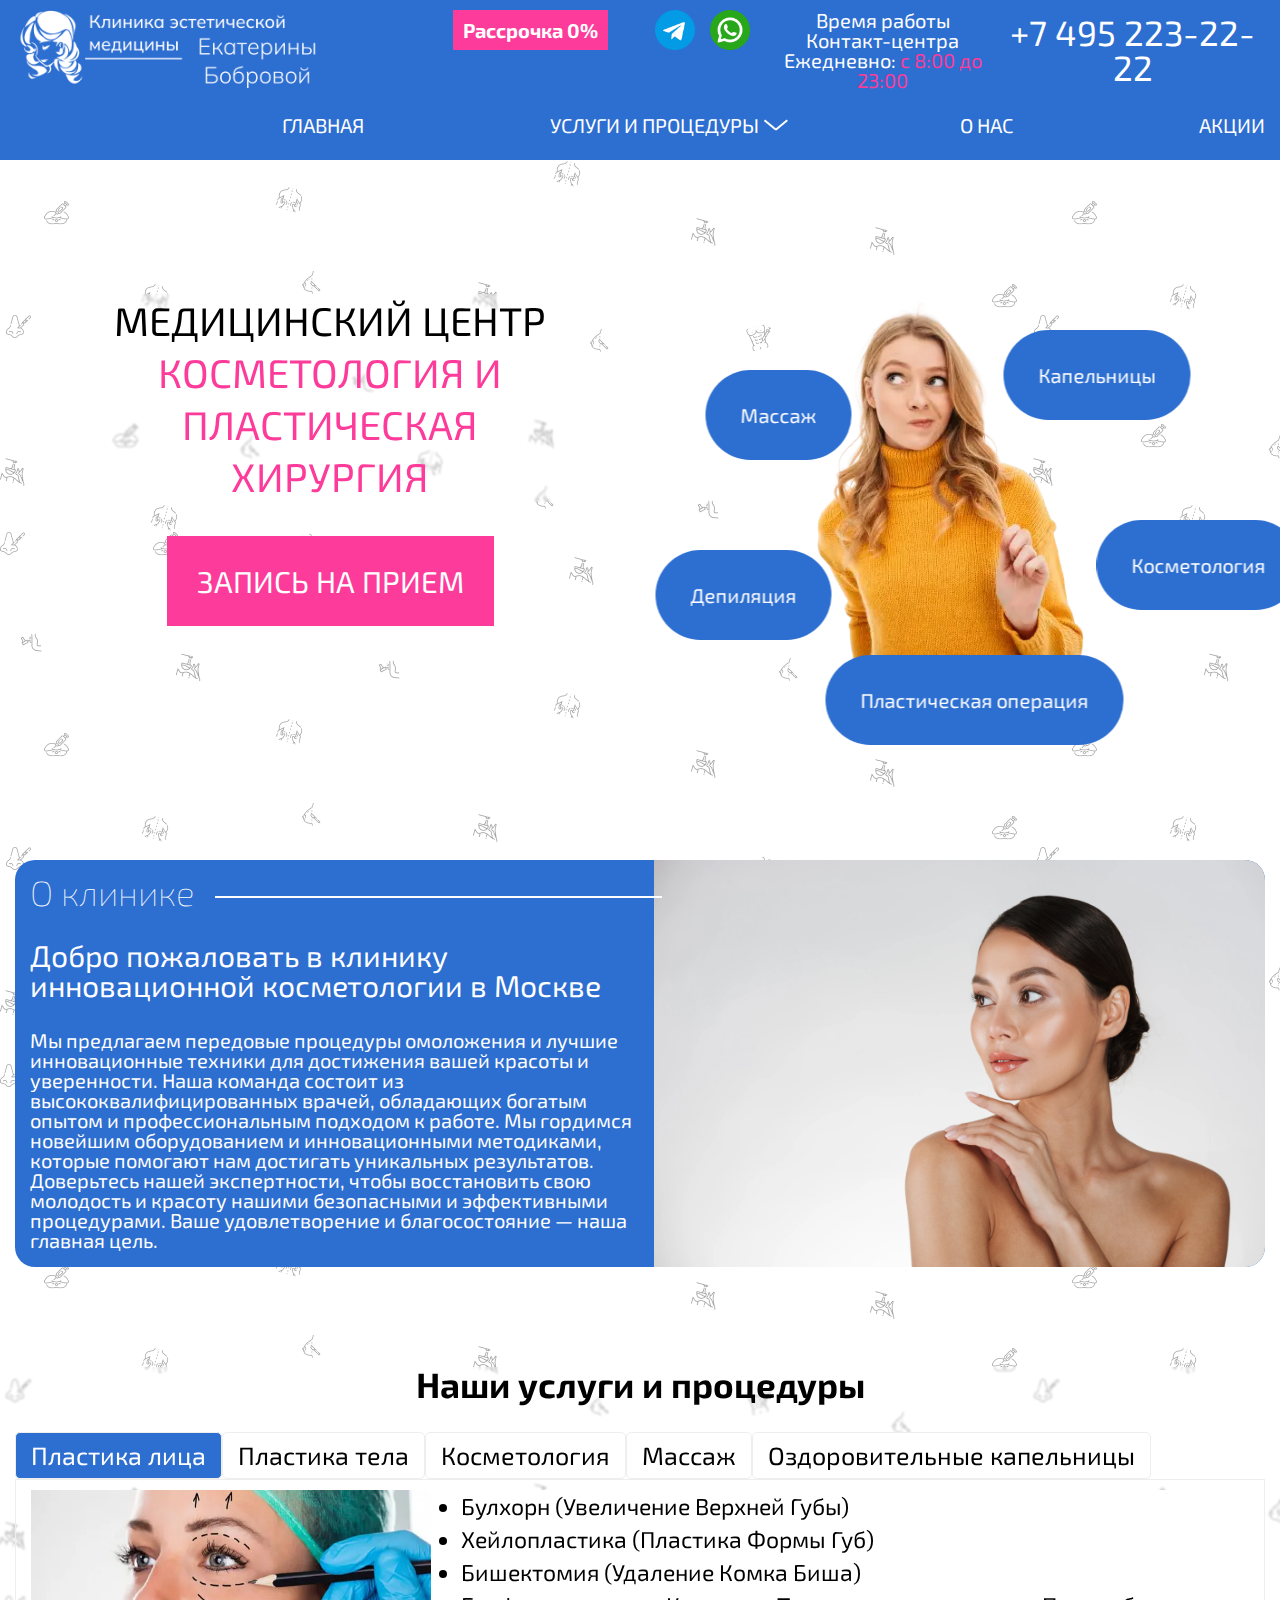
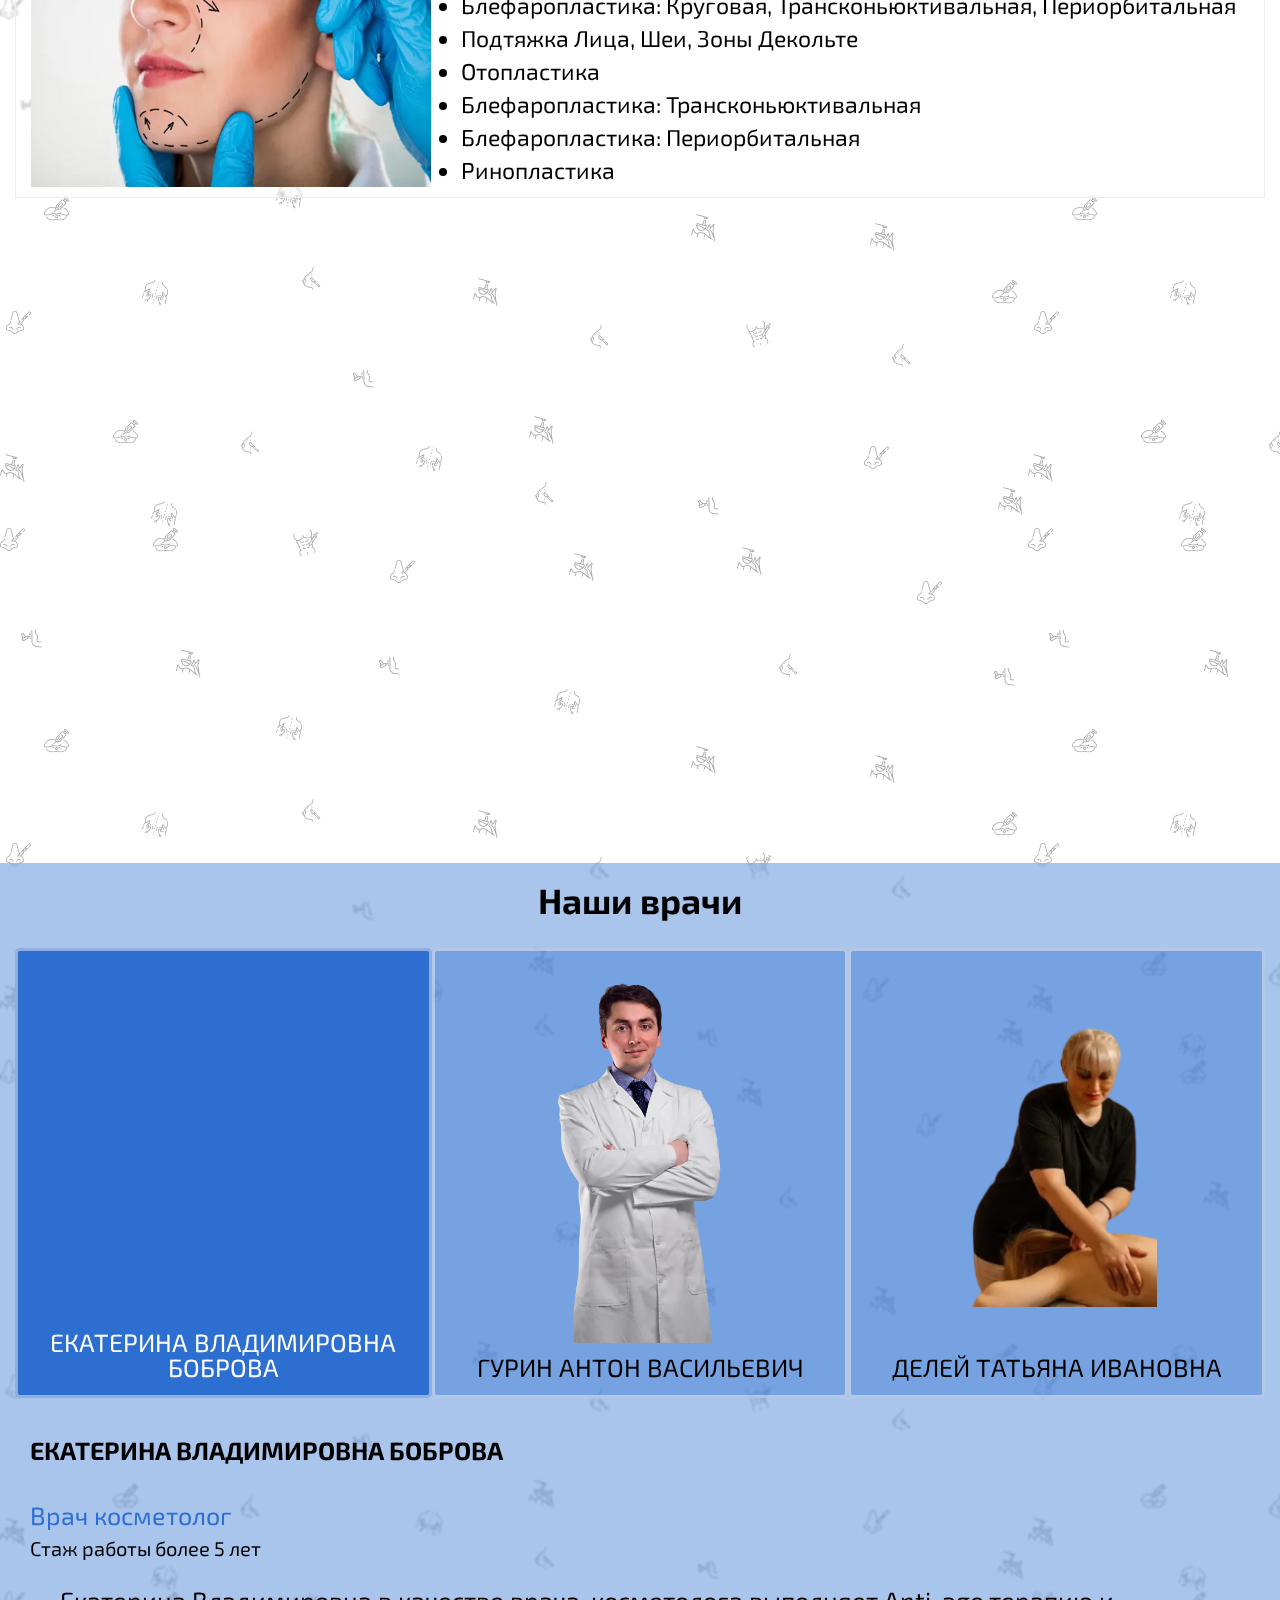
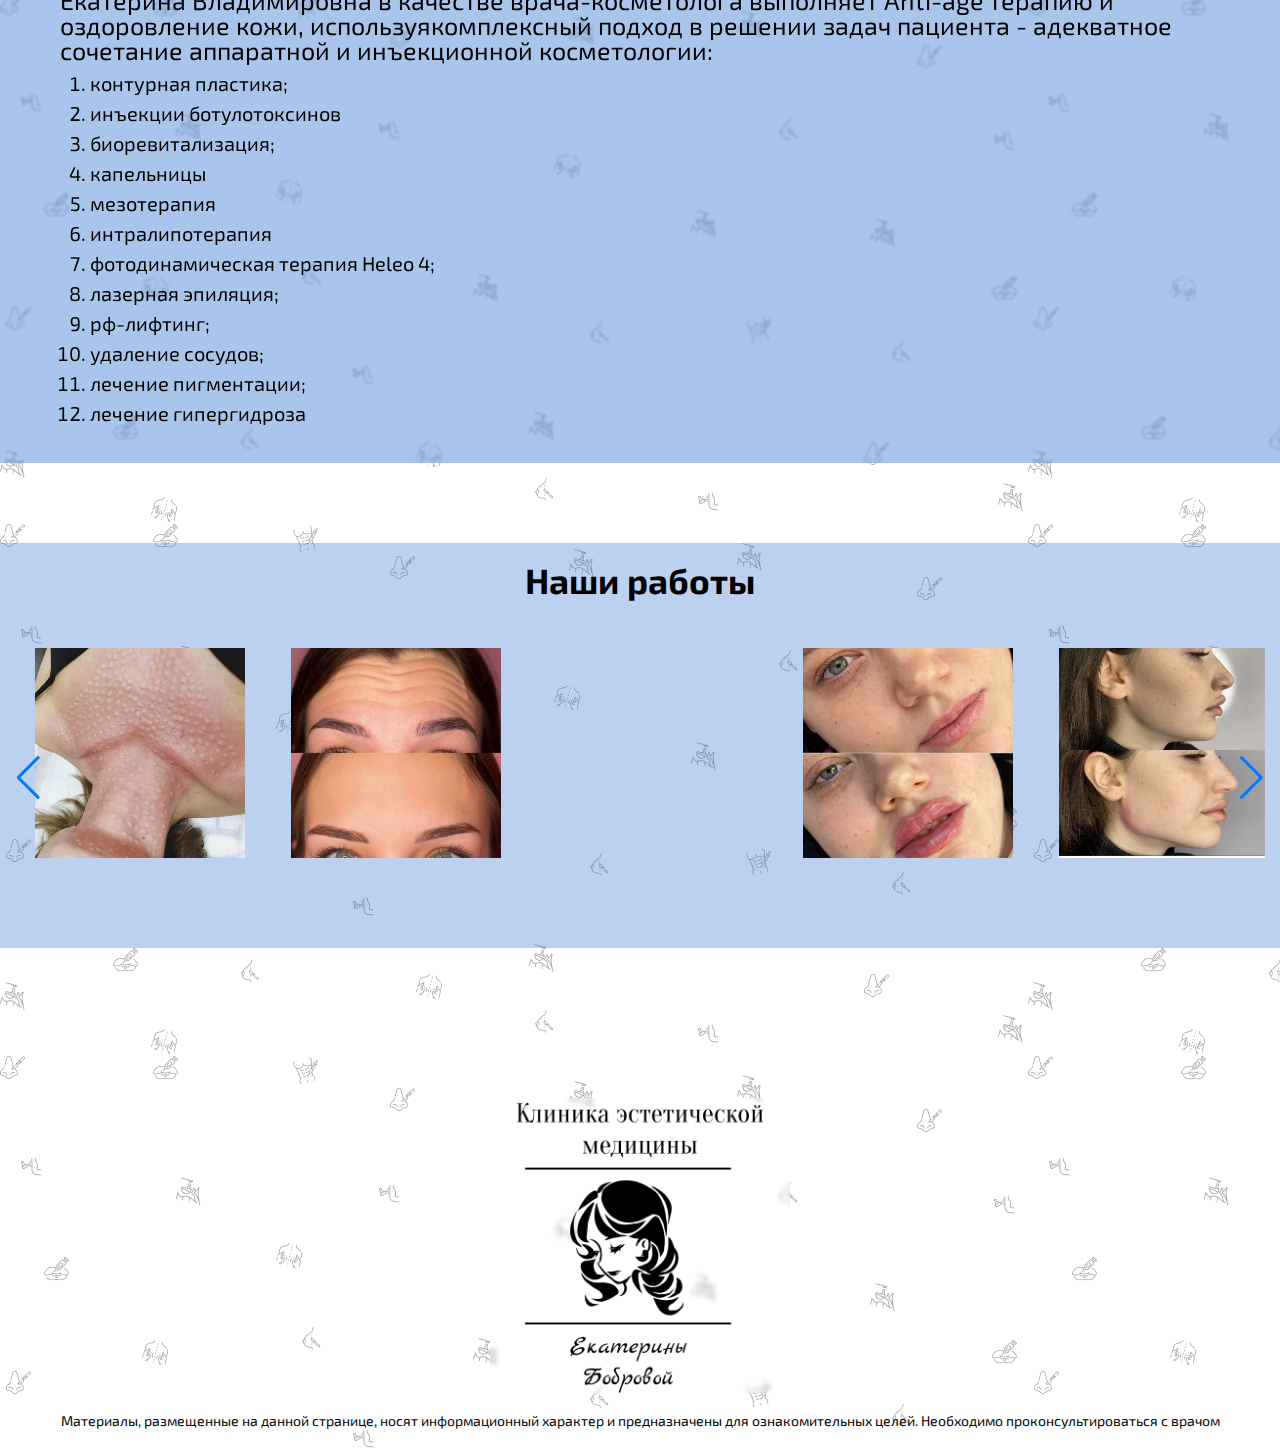
==== commit 9f07fa39: "Add files via upload" ====
--- a/index.html
+++ b/index.html
@@ -6,11 +6,11 @@
 	<meta charset="UTF-8">
 	<meta name="format-detection" content="telephone=no">
 	<!-- <style>body{opacity: 0;}</style> -->
-	<link rel="stylesheet" href="css/style.min.css?_v=20231211195216">
+	<link rel="stylesheet" href="css/style.min.css?_v=20231214201421">
 	<link rel="shortcut icon" href="favicon.ico">
 	<link rel="preconnect" href="https://fonts.googleapis.com">
 	<link rel="preconnect" href="https://fonts.gstatic.com" crossorigin>
-	<link href="https://fonts.googleapis.com/css2?family=Exo+2:wght@100;300;400;600;700&display=swap&_v=20231211195216" rel="stylesheet">
+	<link href="https://fonts.googleapis.com/css2?family=Exo+2:wght@100;300;400;600;700&display=swap&_v=20231214201421" rel="stylesheet">
 	<!-- <meta name="robots" content="noindex, nofollow"> -->
 	<meta name="viewport" content="width=device-width, initial-scale=1.0">
 </head>
@@ -42,7 +42,7 @@
 								<p class="header__time">Время работы<br> Контакт-центра
 									<br>Ежедневно: <span> с 8:00 до 23:00</span>
 								</p>
-								<a class="header__tel" href="#">+7 495 223-22-22</a>
+								<a class="header__tel" href="tel:+74952232222">+7 495 223-22-22</a>
 							</div>
 
 						</div>
@@ -59,7 +59,8 @@
 												<ul class="spollers__list">
 													<li class="spollers__link"><a class="spollers__link_a" href="hirurgia.html">пластическая
 															хирургия</a></li>
-													<li class="spollers__link"><a class="spollers__link_a" href="massazhy.html">Массажи
+													<li class="spollers__link"><a class="spollers__link_a" href="massazhy.html">Массажи и
+															Эпиляции
 														</a></li>
 													<li class="spollers__link"><a class="spollers__link_a" href="kosmetologia.html">Косметология </a></li>
 												</ul>
@@ -79,6 +80,7 @@
 
 		</header>
 		<main class="page">
+
 			<section class="first">
 				<div class="first__container">
 					<div class="first__row">
@@ -140,6 +142,14 @@
 										<li>блефаропластика: круговая, трансконьюктивальная, периорбитальная</li>
 										<li>подтяжка лица, шеи, зоны декольте</li>
 										<li>отопластика</li>
+										<li>Блефаропластика:
+											Трансконьюктивальная
+										</li>
+										<li>
+											Блефаропластика:
+											Периорбитальная
+										</li>
+										<li>ринопластика</li>
 									</ul>
 								</div>
 							</div>
@@ -147,14 +157,10 @@
 								<div class="tabs__row">
 									<picture><source srcset="img/plastikaTela.webp" type="image/webp"><img src="img/plastikaTela.jpg" alt=""></picture>
 									<ul>
-										<li>булхорн (увеличение верхней губы)</li>
-										<li>хейлопластика (пластика формы губ)</li>
-										<li>бишектомия (удаление комка Биша)</li>
-										<li>блефаропластика: круговая, трансконьюктивальная, периорбитальная</li>
-										<li>подтяжка лица, шеи, зоны декольте</li>
-										<li>отопластика</li>
-										<li>ринопластика, в том числе безоперационная</li>
-										<li>устранение паралича лица</li>
+										<li>омолаживание рук</li>
+										<li>биоревитализация рук</li>
+										<li>интимная пластика</li>
+										<li>подтяжка шеи, зоны декольте</li>
 									</ul>
 								</div>
 							</div>
@@ -162,14 +168,13 @@
 								<div class="tabs__row">
 									<picture><source srcset="img/kosmetologia.webp" type="image/webp"><img src="img/kosmetologia.jpg" alt=""></picture>
 									<ul>
-										<li>булхорн (увеличение верхней губы)</li>
-										<li>хейлопластика (пластика формы губ)</li>
-										<li>бишектомия (удаление комка Биша)</li>
-										<li>блефаропластика: круговая, трансконьюктивальная, периорбитальная</li>
-										<li>подтяжка лица, шеи, зоны декольте</li>
-										<li>отопластика</li>
-										<li>ринопластика, в том числе безоперационная</li>
-										<li>устранение паралича лица</li>
+										<li>Контурная пластика</li>
+										<li>Увеличение губ</li>
+										<li>ботулинотерапия</li>
+										<li>Мезотерапия</li>
+										<li>Биоревитализация</li>
+										<li>Капельницы красоты и здоровья </li>
+										<li>Лазерная эпиляция</li>
 									</ul>
 								</div>
 							</div>
@@ -177,14 +182,12 @@
 								<div class="tabs__row">
 									<picture><source srcset="img/masazh.webp" type="image/webp"><img src="img/masazh.jpg" alt=""></picture>
 									<ul>
-										<li>булхорн (увеличение верхней губы)</li>
-										<li>хейлопластика (пластика формы губ)</li>
-										<li>бишектомия (удаление комка Биша)</li>
-										<li>блефаропластика: круговая, трансконьюктивальная, периорбитальная</li>
-										<li>подтяжка лица, шеи, зоны декольте</li>
-										<li>отопластика</li>
-										<li>ринопластика, в том числе безоперационная</li>
-										<li>устранение паралича лица</li>
+										<li>Антицеллюлитный массаж</li>
+										<li>Липоскульптурный массаж тела</li>
+										<li>Микроволновой липолиз </li>
+										<li>Пластический массаж лица</li>
+										<li>Лимфодренажный массаж</li>
+										<li>Массаж здоровая спина</li>
 									</ul>
 								</div>
 							</div>
@@ -192,15 +195,21 @@
 								<div class="tabs__row">
 									<picture><source srcset="img/Omola.webp" type="image/webp"><img src="img/Omola.webp" alt=""></picture>
 									<ul>
-										<li>булхорн (увеличение верхней губы)</li>
-										<li>хейлопластика (пластика формы губ)</li>
-										<li>бишектомия (удаление комка Биша)</li>
-										<li>блефаропластика: круговая, трансконьюктивальная, периорбитальная</li>
-										<li>подтяжка лица, шеи, зоны декольте</li>
-										<li>отопластика</li>
-										<li>ринопластика, в том числе безоперационная</li>
-										<li>устранение паралича лица</li>
+										<li data-tooltip="При проблеммах с печенью, гепатит,холангит и тд">детокс</li>
+										<li data-tooltip="Оказывает антиоксидатное и нейротрофическое действие">для жиросжигания
+										</li>
+										<li data-tooltip="При длительном употреблении алкоголя">"After Party"</li>
+										<li data-tooltip="При крапивнице, отек Квинке, сыворотной болезни, ринит и тд">"Алерго
+											Стоп"</li>
+										<li data-tooltip="Отбеливания кожи, избавления усталости, лишнего веса, замедляет процесс старения">
+											Золушки</li>
+										<li data-tooltip="При утолщении и неровности кожи, пигментных пятнах">Сияние Кожи</li>
+										<li data-tooltip="Стимулирует кровопоток,улучшает мозговую деятельность и невролокический статус">
+											Для улучшения памяти</li>
+										<li data-tooltip="Помогает от: Мышечный спазм,Протрузия,Грыжа и тд">При боли в спине</li>
+										<li data-tooltip="Укрепляет имунитет">Для иммунитета</li>
 									</ul>
+
 								</div>
 							</div>
 						</div>
@@ -208,6 +217,7 @@
 				</div>
 
 			</section>
+
 			<section data-watch-threshold="0.4" data-watch class="why">
 				<div class="why__container">
 					<h2 class="why__title title">Почему выбирают нас?</h2>
@@ -308,18 +318,42 @@
 										<li>Горячий вакуум массаж</li>
 									</ul>
 									<div class="doc2__row ">
-										<picture><source srcset="img/IMG_7706.webp" type="image/webp"><img src="img/IMG_7706.jpg" alt=""></picture>
-										<picture><source srcset="img/IMG_7707.webp" type="image/webp"><img src="img/IMG_7707.jpg" alt=""></picture>
-										<picture><source srcset="img/IMG_7708.webp" type="image/webp"><img src="img/IMG_7708.jpg" alt=""></picture>
-										<picture><source srcset="img/IMG_7709.webp" type="image/webp"><img src="img/IMG_7709.jpg" alt=""></picture>
-										<picture><source srcset="img/IMG_7710.webp" type="image/webp"><img src="img/IMG_7710.jpg" alt=""></picture>
-										<picture><source srcset="img/IMG_7711.webp" type="image/webp"><img src="img/IMG_7711.jpg" alt=""></picture>
-										<picture><source srcset="img/IMG_7712.webp" type="image/webp"><img src="img/IMG_7712.jpg" alt=""></picture>
-										<picture><source srcset="img/IMG_7713.webp" type="image/webp"><img src="img/IMG_7713.jpg" alt=""></picture>
-										<picture><source srcset="img//IMG_7714.webp" type="image/webp"><img src="img//IMG_7714.jpg" alt=""></picture>
-										<picture><source srcset="img/IMG_7715.webp" type="image/webp"><img src="img/IMG_7715.jpg" alt=""></picture>
-										<picture><source srcset="img/IMG_7716.webp" type="image/webp"><img src="img/IMG_7716.jpg" alt=""></picture>
-										<picture><source srcset="img/IMG_7717.webp" type="image/webp"><img src="img/IMG_7717.jpg" alt=""></picture>
+										<a href="img/IMG_7706.jpg" target="_blank">
+											<picture><source srcset="img/IMG_7706.webp" type="image/webp"><img src="img/IMG_7706.jpg" alt=""></picture>
+										</a>
+										<a href="img/IMG_7707.jpg" target="_blank">
+											<picture><source srcset="img/IMG_7707.webp" type="image/webp"><img src="img/IMG_7707.jpg" alt=""></picture>
+										</a>
+										<a href="img/IMG_7708.jpg" target="_blank">
+											<picture><source srcset="img/IMG_7708.webp" type="image/webp"><img src="img/IMG_7708.jpg" alt=""></picture>
+										</a>
+										<a href="img/IMG_7709.jpg" target="_blank">
+											<picture><source srcset="img/IMG_7709.webp" type="image/webp"><img src="img/IMG_7709.jpg" alt=""></picture>
+										</a>
+										<a href="img/IMG_7710.jpg" target="_blank">
+											<picture><source srcset="img/IMG_7710.webp" type="image/webp"><img src="img/IMG_7710.jpg" alt=""></picture>
+										</a>
+										<a href="img/IMG_7711.jpg" target="_blank">
+											<picture><source srcset="img/IMG_7711.webp" type="image/webp"><img src="img/IMG_7711.jpg" alt=""></picture>
+										</a>
+										<a href="img/IMG_7712.jpg" target="_blank">
+											<picture><source srcset="img/IMG_7712.webp" type="image/webp"><img src="img/IMG_7712.jpg" alt=""></picture>
+										</a>
+										<a href="img/IMG_7713.jpg" target="_blank">
+											<picture><source srcset="img/IMG_7713.webp" type="image/webp"><img src="img/IMG_7713.jpg" alt=""></picture>
+										</a>
+										<a href="img//IMG_7714" target="_blank">
+											<picture><source srcset="img//IMG_7714.webp" type="image/webp"><img src="img//IMG_7714.jpg" alt=""></picture>
+										</a>
+										<a href="img/IMG_7715.jpg" target="_blank">
+											<picture><source srcset="img/IMG_7715.webp" type="image/webp"><img src="img/IMG_7715.jpg" alt=""></picture>
+										</a>
+										<a href="img/IMG_7716.jpg" target="_blank">
+											<picture><source srcset="img/IMG_7716.webp" type="image/webp"><img src="img/IMG_7716.jpg" alt=""></picture>
+										</a>
+										<a href="img/IMG_7717.jpg" target="_blank">
+											<picture><source srcset="img/IMG_7717.webp" type="image/webp"><img src="img/IMG_7717.jpg" alt=""></picture>
+										</a>
 									</div>
 
 								</div>
@@ -337,38 +371,39 @@
 						<!-- Частина слайдера, що рухається -->
 						<div class="works__wrapper swiper-wrapper">
 							<!-- Слайд -->
-							<div class="works__slide swiper-slide">
+							<a target="_blank" href="img/85560a24-1962-4f91-a71a-f0b42520c54d.jpg" class="works__slide swiper-slide">
 								<picture><source srcset="img/85560a24-1962-4f91-a71a-f0b42520c54d.webp" type="image/webp"><img src="img/85560a24-1962-4f91-a71a-f0b42520c54d.jpg" alt=""></picture>
-							</div>
-							<div class="works__slide swiper-slide">jpg <picture><source srcset="img/IMG_0103.webp" type="image/webp"><img src="img/IMG_0103.jpg" alt=""></picture>
-							</div>
-							<div class="works__slide swiper-slide">
+							</a>
+							<a target="_blank" href="img/IMG_0103.jpg" class="works__slide swiper-slide">
+								<picture><source srcset="img/IMG_0103.webp" type="image/webp"><img src="img/IMG_0103.jpg" alt=""></picture>
+							</a>
+							<a target="_blank" href="img/IMG_0675.jpg" class="works__slide swiper-slide">
 								<picture><source srcset="img/IMG_0675.webp" type="image/webp"><img src="img/IMG_0675.jpg" alt=""></picture>
-							</div>
-							<div class="works__slide swiper-slide">
+							</a>
+							<a target="_blank" href="img/IMG_0823.jpg" class="works__slide swiper-slide">
 								<picture><source srcset="img/IMG_0823.webp" type="image/webp"><img src="img/IMG_0823.jpg" alt=""></picture>
-							</div>
-							<div class="works__slide swiper-slide">
+							</a>
+							<a target="_blank" href="img/IMG_1330.jpg" class="works__slide swiper-slide">
 								<picture><source srcset="img/IMG_1330.webp" type="image/webp"><img src="img/IMG_1330.jpg" alt=""></picture>
-							</div>
-							<div class="works__slide swiper-slide">
+							</a>
+							<a target="_blank" href="img/IMG_7534.jpg" class="works__slide swiper-slide">
 								<picture><source srcset="img/IMG_7534.webp" type="image/webp"><img src="img/IMG_7534.jpg" alt=""></picture>
-							</div>
-							<div class="works__slide swiper-slide">
+							</a>
+							<a target="_blank" href="img/IMG_7543.jpg" class="works__slide swiper-slide">
 								<picture><source srcset="img/IMG_7543.webp" type="image/webp"><img src="img/IMG_7543.jpg" alt=""></picture>
-							</div>
-							<div class="works__slide swiper-slide">
+							</a>
+							<a target="_blank" href="img/ee142e1d-2b72-4b66-8af7-13b6e27376a7.jpg" class="works__slide swiper-slide">
 								<picture><source srcset="img/ee142e1d-2b72-4b66-8af7-13b6e27376a7.webp" type="image/webp"><img src="img/ee142e1d-2b72-4b66-8af7-13b6e27376a7.jpg" alt=""></picture>
-							</div>
-							<div class="works__slide swiper-slide">
+							</a>
+							<a target="_blank" href="img/Botox.jpg" class="works__slide swiper-slide">
 								<picture><source srcset="img/Botox.webp" type="image/webp"><img src="img/Botox.jpg" alt=""></picture>
-							</div>
-							<div class="works__slide swiper-slide">
+							</a>
+							<a target="_blank" href="img/Guby.jpg" class="works__slide swiper-slide">
 								<picture><source srcset="img/Guby.webp" type="image/webp"><img src="img/Guby.jpg" alt=""></picture>
-							</div>
-							<div class="works__slide swiper-slide">
+							</a>
+							<a target="_blank" href="img/UwGuby.jpg" class="works__slide swiper-slide">
 								<picture><source srcset="img/UwGuby.webp" type="image/webp"><img src="img/UwGuby.jpg" alt=""></picture>
-							</div>
+							</a>
 						</div>
 
 						<button type="button" class="swiper-button-prev"></button>
@@ -376,8 +411,6 @@
 					</div>
 				</div>
 			</section>
-
-
 		</main>
 		<footer class="footer">
 			<div class="footer__container">
@@ -778,9 +811,8 @@
 			preloader();
 		</script>
 	</div>
-	<script src="js/app.min.js?_v=20231211195216"></script>('https://widget.replain.cc/dist/client.js');
-	</script>
-	<script src="https://cdn.jsdelivr.net/npm/axios@1.1.2/dist/axios.min.js?_v=20231211195216"></script>
+	<script src="js/app.min.js?_v=20231214201421"></script>
+	<script src="https://cdn.jsdelivr.net/npm/axios@1.1.2/dist/axios.min.js?_v=20231214201421"></script>
 </body>
 
 </html>--- a/css/style.min.css
+++ b/css/style.min.css
@@ -1 +1 @@
-@charset "UTF-8";@font-face{font-family:Sverdlovsk;font-display:swap;src:url(../fonts/Sverdlovsk.woff2) format("woff2"),url(../fonts/Sverdlovsk.woff) format("woff");font-weight:400;font-style:normal}:root{--blue:#2d6ed1;--pink:#fd3b9a;--blue2:#1b437d}*{padding:0;margin:0;border:0}*,:after,:before{-webkit-box-sizing:border-box;box-sizing:border-box}body,html{height:100%;min-width:320px}body{color:#000;line-height:1;font-family:"Exo 2";font-size:.875rem;-ms-text-size-adjust:100%;-moz-text-size-adjust:100%;-webkit-text-size-adjust:100%;-webkit-font-smoothing:antialiased;-moz-osx-font-smoothing:grayscale}button,input,textarea{font-family:"Exo 2";font-size:inherit;line-height:inherit}button{cursor:pointer;color:inherit;background-color:transparent}a{color:inherit;text-decoration:none}ul li{list-style:none}img{vertical-align:top}h1,h2,h3,h4,h5,h6{font-weight:inherit;font-size:inherit}.lock body{overflow:hidden;-ms-touch-action:none;touch-action:none;-ms-scroll-chaining:none;overscroll-behavior:none}.wrapper{min-height:100%;display:-webkit-box;display:-ms-flexbox;display:flex;-webkit-box-orient:vertical;-webkit-box-direction:normal;-ms-flex-direction:column;flex-direction:column;overflow:hidden}@supports (overflow:clip){.wrapper{overflow:clip}}.wrapper>main{-webkit-box-flex:1;-ms-flex:1 1 auto;flex:1 1 auto}.wrapper>*{min-width:0}[class*=__container]{max-width:87.5rem;margin:0 auto;padding:0 .9375rem}body::after{content:"";background-color:rgba(0,0,0,.5);-webkit-backdrop-filter:blur(30px);backdrop-filter:blur(30px);position:fixed;width:100%;height:100%;top:0;left:0;opacity:0;-webkit-transition:opacity .8s ease 0s;transition:opacity .8s ease 0s;pointer-events:none;z-index:149}.popup-show body::after{opacity:1}.popup{position:fixed;top:0;left:0;bottom:0;right:0;padding:30px 10px;-webkit-transition:visibility .8s ease 0s;transition:visibility .8s ease 0s;visibility:hidden;pointer-events:none}.popup_show{z-index:150;visibility:visible;overflow:auto;pointer-events:auto}.popup_show .popup__content{visibility:visible;-webkit-transform:scale(1);-ms-transform:scale(1);transform:scale(1)}.popup__wrapper{display:-webkit-box;display:-ms-flexbox;display:flex;-webkit-box-orient:vertical;-webkit-box-direction:normal;-ms-flex-direction:column;flex-direction:column;-webkit-box-align:center;-ms-flex-align:center;align-items:center;min-height:100%;-webkit-box-flex:1;-ms-flex:1 1 auto;flex:1 1 auto;width:100%;display:flex;-webkit-box-pack:center;-ms-flex-pack:center;justify-content:center;align-items:center}.popup__content{visibility:hidden;-webkit-transform:scale(0);-ms-transform:scale(0);transform:scale(0);-webkit-transition:-webkit-transform .3s ease 0s;transition:-webkit-transform .3s ease 0s;transition:transform .3s ease 0s;transition:transform .3s ease 0s,-webkit-transform .3s ease 0s;background-color:#eee;padding:20px;width:100%;max-width:900px;border-radius:20px}.lock .popup__content{visibility:visible}.spollers{display:-ms-grid;display:grid;gap:15px}.spollers__item{font-size:1.25rem}.spollers__title{text-transform:uppercase;text-align:left;width:100%;cursor:default;border-radius:.3125rem;padding-right:15px;position:relative}.spollers__title:hover{color:#1b437d}._spoller-init .spollers__title{cursor:pointer}._spoller-init .spollers__title::after,._spoller-init .spollers__title::before{content:"";position:absolute;right:-15px;top:50%;background-color:#fff;height:2px;width:15px;-webkit-transition:-webkit-transform .5s ease 0s;transition:-webkit-transform .5s ease 0s;transition:transform .5s ease 0s;transition:transform .5s ease 0s,-webkit-transform .5s ease 0s}._spoller-init .spollers__title::after:hover,._spoller-init .spollers__title::before:hover{background-color:#1b437d}._spoller-init .spollers__title::before{-webkit-transform:translate(-75%,-50%) rotate(40deg);-ms-transform:translate(-75%,-50%) rotate(40deg);transform:translate(-75%,-50%) rotate(40deg)}._spoller-init .spollers__title::after{-webkit-transform:translate(0,-50%) rotate(-40deg);-ms-transform:translate(0,-50%) rotate(-40deg);transform:translate(0,-50%) rotate(-40deg)}._spoller-init .spollers__title._spoller-active::before{-webkit-transform:translateX(-75%) rotate(-40deg);-ms-transform:translateX(-75%) rotate(-40deg);transform:translateX(-75%) rotate(-40deg)}._spoller-init .spollers__title._spoller-active::after{-webkit-transform:rotate(40deg);-ms-transform:rotate(40deg);transform:rotate(40deg)}.spollers__body{height:200px}.spollers__list{height:100%;display:-webkit-box;display:-ms-flexbox;display:flex;-webkit-box-orient:vertical;-webkit-box-direction:normal;-ms-flex-direction:column;flex-direction:column;-webkit-box-pack:space-evenly;-ms-flex-pack:space-evenly;justify-content:space-evenly}.spollers__link{padding:10px;background:#fd3b9a;position:relative}.spollers__link .spollers__link_a:before{content:"";position:absolute;top:0;left:0;width:100%;height:100%}.spollers__link:hover{background:#fff;color:#000}.tabs__navigation{background:#fff;display:-webkit-box;display:-ms-flexbox;display:flex}.tabs__title{border:1px solid #eee;padding:.625rem .9375rem;border-radius:.3125rem}.tabs__title._tab-active{color:#fff;background:#2d6ed1}.tabs__content{border:1px solid #eee;padding:.625rem .9375rem}.tabs__body img{height:500px}.tabs__body ul{padding-left:30px}.tabs__body li{list-style:disc;font-size:23px;text-transform:capitalize;padding:5px 0}[class*=-ibg]{position:relative}[class*=-ibg] img{position:absolute;width:100%;height:100%;top:0;left:0;-o-object-fit:cover;object-fit:cover}[class*=-ibg_contain] img{-o-object-fit:contain;object-fit:contain}.title{font-weight:700;text-align:center;padding-bottom:30px;font-size:35px}.header{padding-top:10px;font-family:"Exo 2",sans-serif;background:#2d6ed1;color:#fff;font-size:20px}.header__top{display:-ms-grid;display:grid;-ms-grid-rows:1fr;-ms-grid-columns:35% 15% 10% 40%;grid-template:1fr/35% 15% 10% 40%}.header__time{text-align:center}.header__time span{color:#fd3b9a}.header__btn{display:-webkit-box;display:-ms-flexbox;display:flex;-webkit-box-align:start;-ms-flex-align:start;align-items:start}.header__btn-item{padding:10px;font-size:20px;font-weight:700;background:#fd3b9a}.header__btn-item:hover{background:rgba(253,59,153,.831372549)}.header__contact{display:-webkit-box;display:-ms-flexbox;display:flex;-webkit-box-align:center;-ms-flex-align:center;align-items:center}.header__tel{text-align:center;font-size:35px}.header__tel:hover{-webkit-transition:.2s;transition:.2s;color:#fd3b9a}.header__logo{position:absolute}.header__logo img{width:350px}.header__logo img:hover{-webkit-transition:.2s;transition:.2s;-webkit-transform:scale(1.2);-ms-transform:scale(1.2);transform:scale(1.2)}.header__logo img:not(:hover){-webkit-transition:.2s;transition:.2s}.header__links{display:-webkit-box;display:-ms-flexbox;display:flex;-webkit-box-align:start;-ms-flex-align:start;align-items:start;-webkit-box-pack:space-evenly;-ms-flex-pack:space-evenly;justify-content:space-evenly}.header__links img{width:40px}.header__links img:hover{-webkit-filter:brightness(90%);filter:brightness(90%)}.header__bot{text-transform:uppercase}.menu__list{padding:25px 0;display:-webkit-box;display:-ms-flexbox;display:flex;text-align:left;-webkit-box-align:start;-ms-flex-align:start;align-items:start;-webkit-box-pack:justify;-ms-flex-pack:justify;justify-content:space-between}.menu__item{display:-webkit-box;display:-ms-flexbox;display:flex;-webkit-box-align:center;-ms-flex-align:center;align-items:center;-webkit-box-pack:center;-ms-flex-pack:center;justify-content:center}.menu__link:hover{color:#1b437d}._active{display:block}.menu__icon__wrapper{position:absolute;right:15px;top:15px}.icon-menu{display:none}.footer .footer__block{display:-webkit-box;display:-ms-flexbox;display:flex;-webkit-box-pack:center;-ms-flex-pack:center;justify-content:center}.footer .footer__block img{-webkit-backdrop-filter:blur(2px);backdrop-filter:blur(2px);width:300px}.footer p{text-align:center;padding:20px 0}.no-webp body{background-image:url(../img/bg.png)}button{font-family:"Exo 2"}.first{margin-top:100px}.first__row{display:-webkit-box;display:-ms-flexbox;display:flex;-ms-flex-pack:distribute;justify-content:space-around}.first__left{max-width:500px;display:-webkit-box;display:-ms-flexbox;display:flex;-webkit-box-align:center;-ms-flex-align:center;align-items:center;-webkit-box-pack:space-evenly;-ms-flex-pack:space-evenly;justify-content:space-evenly;-webkit-box-orient:vertical;-webkit-box-direction:normal;-ms-flex-direction:column;flex-direction:column}.first__title{-webkit-backdrop-filter:blur(1px);backdrop-filter:blur(1px);line-height:130%;text-align:center;text-transform:uppercase;font-size:40px}.first__title span{color:#fd3b9a}.first__button{background:#fd3b9a;padding:30px;font-size:30px;color:#fff;text-transform:uppercase;-webkit-animation:breth 2s;animation:breth 2s}.first__button:hover{-webkit-transition:.2s;transition:.2s;background:#2d6ed1}.first__right{padding-top:0;position:relative}.first__img{padding-top:30px;height:400px}.links__block{width:100%;height:100%;position:absolute;right:50%;top:50%;-webkit-transform:translate(50%,-50%);-ms-transform:translate(50%,-50%);transform:translate(50%,-50%)}.first__row{width:100%;height:100%;position:relative;display:-webkit-box;display:-ms-flexbox;display:flex;-ms-flex-wrap:wrap;flex-wrap:wrap;-webkit-box-pack:space-evenly;-ms-flex-pack:space-evenly;justify-content:space-evenly}.first__link{background:#2d6ed1;padding:35px;font-size:20px;color:#fff;border-radius:300px;position:absolute}.first__link:hover{-webkit-transition:.2s;transition:.2s;background:#fd3b9a}.first__link1{left:60px;bottom:200px}.first__link3{right:10px;bottom:240px}.first__link4{right:-100px;bottom:50px}.first__link5{left:10px;bottom:20px}.first__link6{bottom:-85px;left:180px}.first__bot{margin-top:200px;background:#2d6ed1;color:#fff;border-radius:20px;display:-webkit-box;display:-ms-flexbox;display:flex;-webkit-box-pack:end;-ms-flex-pack:end;justify-content:end}.first__bot img{border-radius:20px;border-top-left-radius:0;border-bottom-left-radius:0;height:100%}.first__bot h2{padding:15px;font-weight:lighter;position:relative;font-size:35px}.first__bot h2::after{top:55%;left:200px;content:"";position:absolute;width:70%;height:2px;background:#fff}.first__bot h3{padding:15px;font-size:30px}.first__bot p{padding:15px;font-size:20px;padding-bottom:0}.form-group{text-align:center;display:-webkit-box;display:-ms-flexbox;display:flex;-webkit-box-orient:vertical;-webkit-box-direction:normal;-ms-flex-direction:column;flex-direction:column;-webkit-box-align:center;-ms-flex-align:center;align-items:center;padding:15px 0}.form-label{color:#2d6ed1;font-size:35px}.form-label span{font-size:20px;opacity:.4}.form-control{background:rgba(253,59,153,.3450980392);font-size:25px;text-align:center;height:30px;width:50%}.form-control:hover{background:rgba(253,59,153,.6235294118)}.form-control:focus{background:rgba(253,59,153,.8156862745)}.tg p{padding:20px 0;font-size:35px;text-align:center}.tg__navigation{display:-webkit-box;display:-ms-flexbox;display:flex;-webkit-box-pack:justify;-ms-flex-pack:justify;justify-content:space-between;font-size:30px}.tg__title{padding:15px;background:rgba(45,111,209,.6901960784)}._tab-active{background:#2d6ed1}.tg__body{padding-top:10px;font-size:35px;text-align:center}.tg__body label{position:relative;-moz-text-align-last:left;text-align-last:left;display:-webkit-box;display:-ms-flexbox;display:flex;padding-bottom:5px;text-transform:capitalize;cursor:pointer;font-size:25px}.tg__body label:hover{color:#2d6ed1}.tg__body label::before{content:"";position:absolute;width:100%;background:#000;height:1px;opacity:.1}.checkbox{margin-right:5px}.btn{margin-top:50px;font-size:30px;color:#fff;padding:15px;background:#2d6ed1}.popup__close{position:absolute;right:15px;top:15px;padding:10px;border-radius:10px;font-size:25px;background:rgba(45,111,209,.7254901961)}.popup__close:hover{background:#2d6ed1}.uslugi{padding:100px 0}.uslugi__container{-webkit-backdrop-filter:blur(1px);backdrop-filter:blur(1px)}.tabs__navigation{font-size:25px}.tabs__body img{max-height:300px}.tabs__body ul{padding-left:30px}.tabs__body li{list-style:disc;font-size:23px;text-transform:capitalize;padding:5px 0}.tabs__row{background:#fff;display:-webkit-box;display:-ms-flexbox;display:flex;-webkit-box-align:center;-ms-flex-align:center;align-items:center;-webkit-box-pack:justify;-ms-flex-pack:justify;justify-content:space-between}.why{background:rgba(253,59,153,.6039215686);padding-bottom:100px;color:#fff;opacity:0;-webkit-transform:translateX(-100px);-ms-transform:translateX(-100px);transform:translateX(-100px);-webkit-transition:.5s;transition:.5s}._watcher-view{-webkit-transition:.5s;transition:.5s;-webkit-transform:translateX(0);-ms-transform:translateX(0);transform:translateX(0);opacity:1}.why__title{padding-top:50px}.why__row{display:-webkit-box;display:-ms-flexbox;display:flex;-webkit-box-pack:space-evenly;-ms-flex-pack:space-evenly;justify-content:space-evenly}.why__item{-webkit-box-flex:1;-ms-flex:1 0 25%;flex:1 0 25%;text-align:center}.why__item p{padding-top:20px;font-size:25px}.why__item img{border-radius:10px;height:200px}.doctors{padding:80px 0}.doctors__container{background:rgba(45,111,209,.4039215686);-webkit-backdrop-filter:blur(1px);backdrop-filter:blur(1px)}.doctors__title{padding-top:20px}.doc .doc__navigation{font-size:25px;display:-webkit-box;display:-ms-flexbox;display:flex;-webkit-box-pack:space-evenly;-ms-flex-pack:space-evenly;justify-content:space-evenly}.doc .doc__navigation img{width:200px}.doc .doc__title{-webkit-box-flex:1;-ms-flex:1 0 33%;flex:1 0 33%;text-transform:uppercase;background:rgba(45,111,209,.4039215686);border:3px solid rgba(238,238,238,.5137254902);padding:15px;border-radius:.3125rem;display:-webkit-box;display:-ms-flexbox;display:flex;-webkit-box-orient:vertical;-webkit-box-direction:reverse;-ms-flex-direction:column-reverse;flex-direction:column-reverse;-webkit-box-pack:justify;-ms-flex-pack:justify;justify-content:space-between;-webkit-box-align:center;-ms-flex-align:center;align-items:center;height:450px}.doc .doc__content{padding:.625rem .9375rem}.doc ._tab-active{color:#fff;background:#2d6ed1}.doc__body span{color:#2d6ed1}.doc__body h2{padding:30px 0;font-size:25px;font-weight:700}.doc__body h3{padding:10px 0;font-size:25px}.doc__body p{font-size:20px}.doc__body ul{padding:30px;font-size:25px}.doc__body ul li{list-style:decimal;margin-left:30px;padding-top:10px;font-size:20px}.doc2__row a img{padding-right:10px;padding-top:10px;width:150px;height:150px}.doc1__row img{padding-right:10px;padding-top:10px;width:150px;height:150px;-webkit-transform:rotate(-90deg);-ms-transform:rotate(-90deg);transform:rotate(-90deg)}.works{background:rgba(45,111,209,.3176470588);padding:20px 0;margin-bottom:150px}.works__slider{height:300px}.works__slide img{padding:20px;max-height:250px}.usluga{padding-top:100px;padding-bottom:300px}.usluga__container{-webkit-backdrop-filter:blur(1px);backdrop-filter:blur(1px)}.usluga__title{font-size:40px}.usluga__mainBlock{cursor:default;padding:50px;background:rgba(253,59,153,.2156862745)}.usluga__mainBlock ol{width:100%;text-align:center;display:-webkit-box;display:-ms-flexbox;display:flex;-webkit-box-orient:vertical;-webkit-box-direction:normal;-ms-flex-direction:column;flex-direction:column;font-size:30px}.usluga__mainBlock ol li{text-align:left;display:-webkit-box;display:-ms-flexbox;display:flex;-webkit-box-pack:justify;-ms-flex-pack:justify;justify-content:space-between;padding:10px 5px}.usluga__mainBlock ol li:hover{background:rgba(253,59,153,.2156862745)}.usluga__mainBlock ol li:has(ol){background:rgba(253,59,153,.2156862745)}.usluga__mainBlock ol ul{width:100%}.usluga__mainBlock ol ul li{padding-left:20px}.usluga__mainBlock ol ul li:last-child{padding:0;padding-left:20px}.usluga__doc{padding-top:50px;display:-webkit-box;display:-ms-flexbox;display:flex;-webkit-box-pack:space-evenly;-ms-flex-pack:space-evenly;justify-content:space-evenly}.usluga__doc img{height:500px}.usluga__doc .doc1__row{display:-webkit-box;display:-ms-flexbox;display:flex;-webkit-box-orient:vertical;-webkit-box-direction:normal;-ms-flex-direction:column;flex-direction:column}.usluga__doc .doc1__row img{height:200px}.usluga__doc .p123{padding-top:200px;margin-left:-300px}.usluga__doc .m123{padding-top:300px;margin-left:-300px}.usluga__doc .k12{margin-left:10px}.oNas{padding-top:50px}.oNas__container{-webkit-backdrop-filter:blur(1px);backdrop-filter:blur(1px)}.oNas__title{padding-bottom:250px}.oNas__item{padding:25px 0;margin:0 auto;max-width:1000px;display:-webkit-box;display:-ms-flexbox;display:flex;-webkit-box-pack:justify;-ms-flex-pack:justify;justify-content:space-between}.oNas__item img{width:200px;padding:30px;background:#2d6ed1;border-radius:30px}.oNas__item h2{font-size:30px;padding-bottom:10px}.oNas__item p{font-size:20px}@-webkit-keyframes highlightText{0%{text-shadow:0 0 5px #5899fa}100%{text-shadow:none}}@keyframes highlightText{0%{text-shadow:0 0 5px #5899fa}100%{text-shadow:none}}@-webkit-keyframes highlight{0%{-webkit-box-shadow:0 0 10px 10px #5899fa;box-shadow:0 0 10px 10px #5899fa}100%{-webkit-box-shadow:none;box-shadow:none}}@keyframes highlight{0%{-webkit-box-shadow:0 0 10px 10px #5899fa;box-shadow:0 0 10px 10px #5899fa}100%{-webkit-box-shadow:none;box-shadow:none}}._scrolled h2{-webkit-animation:highlightText 2s ease-out;animation:highlightText 2s ease-out}._scrolled p{-webkit-animation:highlightText 2s ease-out;animation:highlightText 2s ease-out}._scrolled img{-webkit-animation:highlight 2s ease-out;animation:highlight 2s ease-out}.oNas__text{max-width:500px}.oNas__item-right{-webkit-box-orient:horizontal;-webkit-box-direction:reverse;-ms-flex-direction:row-reverse;flex-direction:row-reverse;text-align:right}.oNas__subTitle{padding:100px 0}.akcii__title{padding:50px 0}.akcii__cards{padding-bottom:300px}.akcii__row{display:-webkit-box;display:-ms-flexbox;display:flex;-ms-flex-wrap:wrap;flex-wrap:wrap;-webkit-box-pack:justify;-ms-flex-pack:justify;justify-content:space-between;-webkit-box-align:center;-ms-flex-align:center;align-items:center}.akcii__item{border:5px solid #fd3b9a;background:#fd3b9a;position:relative;border-radius:10px;margin-bottom:20px}.akcii__item img{border-radius:5px;max-height:170px}.akcii__item p{font-size:25px;position:absolute;top:0;left:0;max-width:220px;padding:5px}.akcii__item p span{font-weight:700}@font-face{font-family:swiper-icons;src:url("data:application/font-woff;charset=utf-8;base64, [base64]//wADZ2x5ZgAAAywAAADMAAAD2MHtryVoZWFkAAABbAAAADAAAAA2E2+eoWhoZWEAAAGcAAAAHwAAACQC9gDzaG10eAAAAigAAAAZAAAArgJkABFsb2NhAAAC0AAAAFoAAABaFQAUGG1heHAAAAG8AAAAHwAAACAAcABAbmFtZQAAA/gAAAE5AAACXvFdBwlwb3N0AAAFNAAAAGIAAACE5s74hXjaY2BkYGAAYpf5Hu/j+W2+MnAzMYDAzaX6QjD6/4//Bxj5GA8AuRwMYGkAPywL13jaY2BkYGA88P8Agx4j+/8fQDYfA1AEBWgDAIB2BOoAeNpjYGRgYNBh4GdgYgABEMnIABJzYNADCQAACWgAsQB42mNgYfzCOIGBlYGB0YcxjYGBwR1Kf2WQZGhhYGBiYGVmgAFGBiQQkOaawtDAoMBQxXjg/wEGPcYDDA4wNUA2CCgwsAAAO4EL6gAAeNpj2M0gyAACqxgGNWBkZ2D4/wMA+xkDdgAAAHjaY2BgYGaAYBkGRgYQiAHyGMF8FgYHIM3DwMHABGQrMOgyWDLEM1T9/w8UBfEMgLzE////P/5//f/V/xv+r4eaAAeMbAxwIUYmIMHEgKYAYjUcsDAwsLKxc3BycfPw8jEQA/[base64]/uznmfPFBNODM2K7MTQ45YEAZqGP81AmGGcF3iPqOop0r1SPTaTbVkfUe4HXj97wYE+yNwWYxwWu4v1ugWHgo3S1XdZEVqWM7ET0cfnLGxWfkgR42o2PvWrDMBSFj/IHLaF0zKjRgdiVMwScNRAoWUoH78Y2icB/yIY09An6AH2Bdu/UB+yxopYshQiEvnvu0dURgDt8QeC8PDw7Fpji3fEA4z/PEJ6YOB5hKh4dj3EvXhxPqH/SKUY3rJ7srZ4FZnh1PMAtPhwP6fl2PMJMPDgeQ4rY8YT6Gzao0eAEA409DuggmTnFnOcSCiEiLMgxCiTI6Cq5DZUd3Qmp10vO0LaLTd2cjN4fOumlc7lUYbSQcZFkutRG7g6JKZKy0RmdLY680CDnEJ+UMkpFFe1RN7nxdVpXrC4aTtnaurOnYercZg2YVmLN/d/gczfEimrE/fs/bOuq29Zmn8tloORaXgZgGa78yO9/cnXm2BpaGvq25Dv9S4E9+5SIc9PqupJKhYFSSl47+Qcr1mYNAAAAeNptw0cKwkAAAMDZJA8Q7OUJvkLsPfZ6zFVERPy8qHh2YER+3i/BP83vIBLLySsoKimrqKqpa2hp6+jq6RsYGhmbmJqZSy0sraxtbO3sHRydnEMU4uR6yx7JJXveP7WrDycAAAAAAAH//wACeNpjYGRgYOABYhkgZgJCZgZNBkYGLQZtIJsFLMYAAAw3ALgAeNolizEKgDAQBCchRbC2sFER0YD6qVQiBCv/H9ezGI6Z5XBAw8CBK/m5iQQVauVbXLnOrMZv2oLdKFa8Pjuru2hJzGabmOSLzNMzvutpB3N42mNgZGBg4GKQYzBhYMxJLMlj4GBgAYow/P/PAJJhLM6sSoWKfWCAAwDAjgbRAAB42mNgYGBkAIIbCZo5IPrmUn0hGA0AO8EFTQAA");font-weight:400;font-style:normal}:root{--swiper-theme-color:#007aff}.swiper{margin-left:auto;margin-right:auto;position:relative;overflow:hidden;list-style:none;padding:0;z-index:1}.swiper-vertical>.swiper-wrapper{-webkit-box-orient:vertical;-webkit-box-direction:normal;-ms-flex-direction:column;flex-direction:column}.swiper-wrapper{position:relative;width:100%;height:100%;z-index:1;display:-webkit-box;display:-ms-flexbox;display:flex;-webkit-transition-property:-webkit-transform;transition-property:-webkit-transform;transition-property:transform;transition-property:transform,-webkit-transform;-webkit-box-sizing:content-box;box-sizing:content-box}.swiper-android .swiper-slide,.swiper-wrapper{-webkit-transform:translate3d(0,0,0);transform:translate3d(0,0,0)}.swiper-pointer-events{-ms-touch-action:pan-y;touch-action:pan-y}.swiper-pointer-events.swiper-vertical{-ms-touch-action:pan-x;touch-action:pan-x}.swiper-slide{-ms-flex-negative:0;flex-shrink:0;width:100%;height:100%;position:relative;-webkit-transition-property:-webkit-transform;transition-property:-webkit-transform;transition-property:transform;transition-property:transform,-webkit-transform}.swiper-slide-invisible-blank{visibility:hidden}.swiper-autoheight,.swiper-autoheight .swiper-slide{height:auto}.swiper-autoheight .swiper-wrapper{-webkit-box-align:start;-ms-flex-align:start;align-items:flex-start;-webkit-transition-property:height,-webkit-transform;transition-property:height,-webkit-transform;transition-property:transform,height;transition-property:transform,height,-webkit-transform}.swiper-3d,.swiper-3d.swiper-css-mode .swiper-wrapper{-webkit-perspective:1200px;perspective:1200px}.swiper-3d .swiper-cube-shadow,.swiper-3d .swiper-slide,.swiper-3d .swiper-slide-shadow,.swiper-3d .swiper-slide-shadow-bottom,.swiper-3d .swiper-slide-shadow-left,.swiper-3d .swiper-slide-shadow-right,.swiper-3d .swiper-slide-shadow-top,.swiper-3d .swiper-wrapper{-webkit-transform-style:preserve-3d;transform-style:preserve-3d}.swiper-3d .swiper-slide-shadow,.swiper-3d .swiper-slide-shadow-bottom,.swiper-3d .swiper-slide-shadow-left,.swiper-3d .swiper-slide-shadow-right,.swiper-3d .swiper-slide-shadow-top{position:absolute;left:0;top:0;width:100%;height:100%;pointer-events:none;z-index:10}.swiper-3d .swiper-slide-shadow{background:rgba(0,0,0,.15)}.swiper-3d .swiper-slide-shadow-left{background-image:-webkit-gradient(linear,right top,left top,from(rgba(0,0,0,.5)),to(rgba(0,0,0,0)));background-image:linear-gradient(to left,rgba(0,0,0,.5),rgba(0,0,0,0))}.swiper-3d .swiper-slide-shadow-right{background-image:-webkit-gradient(linear,left top,right top,from(rgba(0,0,0,.5)),to(rgba(0,0,0,0)));background-image:linear-gradient(to right,rgba(0,0,0,.5),rgba(0,0,0,0))}.swiper-3d .swiper-slide-shadow-top{background-image:-webkit-gradient(linear,left bottom,left top,from(rgba(0,0,0,.5)),to(rgba(0,0,0,0)));background-image:linear-gradient(to top,rgba(0,0,0,.5),rgba(0,0,0,0))}.swiper-3d .swiper-slide-shadow-bottom{background-image:-webkit-gradient(linear,left top,left bottom,from(rgba(0,0,0,.5)),to(rgba(0,0,0,0)));background-image:linear-gradient(to bottom,rgba(0,0,0,.5),rgba(0,0,0,0))}.swiper-css-mode>.swiper-wrapper{overflow:auto;scrollbar-width:none;-ms-overflow-style:none}.swiper-css-mode>.swiper-wrapper::-webkit-scrollbar{display:none}.swiper-css-mode>.swiper-wrapper>.swiper-slide{scroll-snap-align:start start}.swiper-horizontal.swiper-css-mode>.swiper-wrapper{-ms-scroll-snap-type:x mandatory;scroll-snap-type:x mandatory}.swiper-vertical.swiper-css-mode>.swiper-wrapper{-ms-scroll-snap-type:y mandatory;scroll-snap-type:y mandatory}.swiper-centered>.swiper-wrapper::before{content:"";-ms-flex-negative:0;flex-shrink:0;-webkit-box-ordinal-group:10000;-ms-flex-order:9999;order:9999}.swiper-centered.swiper-horizontal>.swiper-wrapper>.swiper-slide:first-child{-webkit-margin-start:var(--swiper-centered-offset-before);margin-inline-start:var(--swiper-centered-offset-before)}.swiper-centered.swiper-horizontal>.swiper-wrapper::before{height:100%;min-height:1px;width:var(--swiper-centered-offset-after)}.swiper-centered.swiper-vertical>.swiper-wrapper>.swiper-slide:first-child{-webkit-margin-before:var(--swiper-centered-offset-before);margin-block-start:var(--swiper-centered-offset-before)}.swiper-centered.swiper-vertical>.swiper-wrapper::before{width:100%;min-width:1px;height:var(--swiper-centered-offset-after)}.swiper-centered>.swiper-wrapper>.swiper-slide{scroll-snap-align:center center}.swiper-virtual.swiper-css-mode .swiper-wrapper::after{content:"";position:absolute;left:0;top:0;pointer-events:none}.swiper-virtual.swiper-css-mode.swiper-horizontal .swiper-wrapper::after{height:1px;width:var(--swiper-virtual-size)}.swiper-virtual.swiper-css-mode.swiper-vertical .swiper-wrapper::after{width:1px;height:var(--swiper-virtual-size)}:root{--swiper-navigation-size:44px}.swiper-button-next,.swiper-button-prev{position:absolute;top:50%;width:calc(var(--swiper-navigation-size)/ 44 * 27);height:var(--swiper-navigation-size);margin-top:calc(0px - var(--swiper-navigation-size)/ 2);z-index:10;cursor:pointer;display:-webkit-box;display:-ms-flexbox;display:flex;-webkit-box-align:center;-ms-flex-align:center;align-items:center;-webkit-box-pack:center;-ms-flex-pack:center;justify-content:center;color:var(--swiper-navigation-color,var(--swiper-theme-color))}.swiper-button-next.swiper-button-disabled,.swiper-button-prev.swiper-button-disabled{opacity:.35;cursor:auto;pointer-events:none}.swiper-button-next:after,.swiper-button-prev:after{font-family:swiper-icons;font-size:var(--swiper-navigation-size);text-transform:none!important;letter-spacing:0;text-transform:none;font-variant:initial;line-height:1}.swiper-button-prev,.swiper-rtl .swiper-button-next{left:0;right:auto}.swiper-button-prev:after,.swiper-rtl .swiper-button-next:after{content:"prev"}.swiper-button-next,.swiper-rtl .swiper-button-prev{right:0;left:auto}.swiper-button-next:after,.swiper-rtl .swiper-button-prev:after{content:"next"}.swiper-button-lock{display:none}.swiper-pagination{position:absolute;text-align:center;-webkit-transition:.3s opacity;transition:.3s opacity;-webkit-transform:translate3d(0,0,0);transform:translate3d(0,0,0);z-index:10}.swiper-pagination.swiper-pagination-hidden{opacity:0}.swiper-horizontal>.swiper-pagination-bullets,.swiper-pagination-bullets.swiper-pagination-horizontal,.swiper-pagination-custom,.swiper-pagination-fraction{bottom:10px;left:0;width:100%}.swiper-pagination-bullets-dynamic{overflow:hidden;font-size:0}.swiper-pagination-bullets-dynamic .swiper-pagination-bullet{-webkit-transform:scale(.33);-ms-transform:scale(.33);transform:scale(.33);position:relative}.swiper-pagination-bullets-dynamic .swiper-pagination-bullet-active{-webkit-transform:scale(1);-ms-transform:scale(1);transform:scale(1)}.swiper-pagination-bullets-dynamic .swiper-pagination-bullet-active-main{-webkit-transform:scale(1);-ms-transform:scale(1);transform:scale(1)}.swiper-pagination-bullets-dynamic .swiper-pagination-bullet-active-prev{-webkit-transform:scale(.66);-ms-transform:scale(.66);transform:scale(.66)}.swiper-pagination-bullets-dynamic .swiper-pagination-bullet-active-prev-prev{-webkit-transform:scale(.33);-ms-transform:scale(.33);transform:scale(.33)}.swiper-pagination-bullets-dynamic .swiper-pagination-bullet-active-next{-webkit-transform:scale(.66);-ms-transform:scale(.66);transform:scale(.66)}.swiper-pagination-bullets-dynamic .swiper-pagination-bullet-active-next-next{-webkit-transform:scale(.33);-ms-transform:scale(.33);transform:scale(.33)}.swiper-pagination-bullet{width:var(--swiper-pagination-bullet-width,var(--swiper-pagination-bullet-size,8px));height:var(--swiper-pagination-bullet-height,var(--swiper-pagination-bullet-size,8px));display:inline-block;border-radius:50%;background:var(--swiper-pagination-bullet-inactive-color,#000);opacity:var(--swiper-pagination-bullet-inactive-opacity,.2)}button.swiper-pagination-bullet{border:none;margin:0;padding:0;-webkit-box-shadow:none;box-shadow:none;-webkit-appearance:none;-moz-appearance:none;appearance:none}.swiper-pagination-clickable .swiper-pagination-bullet{cursor:pointer}.swiper-pagination-bullet:only-child{display:none!important}.swiper-pagination-bullet-active{opacity:var(--swiper-pagination-bullet-opacity,1);background:var(--swiper-pagination-color,var(--swiper-theme-color))}.swiper-pagination-vertical.swiper-pagination-bullets,.swiper-vertical>.swiper-pagination-bullets{right:10px;top:50%;-webkit-transform:translate3d(0,-50%,0);transform:translate3d(0,-50%,0)}.swiper-pagination-vertical.swiper-pagination-bullets .swiper-pagination-bullet,.swiper-vertical>.swiper-pagination-bullets .swiper-pagination-bullet{margin:var(--swiper-pagination-bullet-vertical-gap,6px) 0;display:block}.swiper-pagination-vertical.swiper-pagination-bullets.swiper-pagination-bullets-dynamic,.swiper-vertical>.swiper-pagination-bullets.swiper-pagination-bullets-dynamic{top:50%;-webkit-transform:translateY(-50%);-ms-transform:translateY(-50%);transform:translateY(-50%);width:8px}.swiper-pagination-vertical.swiper-pagination-bullets.swiper-pagination-bullets-dynamic .swiper-pagination-bullet,.swiper-vertical>.swiper-pagination-bullets.swiper-pagination-bullets-dynamic .swiper-pagination-bullet{display:inline-block;-webkit-transition:.2s top,.2s -webkit-transform;transition:.2s top,.2s -webkit-transform;transition:.2s transform,.2s top;transition:.2s transform,.2s top,.2s -webkit-transform}.swiper-horizontal>.swiper-pagination-bullets .swiper-pagination-bullet,.swiper-pagination-horizontal.swiper-pagination-bullets .swiper-pagination-bullet{margin:0 var(--swiper-pagination-bullet-horizontal-gap,4px)}.swiper-horizontal>.swiper-pagination-bullets.swiper-pagination-bullets-dynamic,.swiper-pagination-horizontal.swiper-pagination-bullets.swiper-pagination-bullets-dynamic{left:50%;-webkit-transform:translateX(-50%);-ms-transform:translateX(-50%);transform:translateX(-50%);white-space:nowrap}.swiper-horizontal>.swiper-pagination-bullets.swiper-pagination-bullets-dynamic .swiper-pagination-bullet,.swiper-pagination-horizontal.swiper-pagination-bullets.swiper-pagination-bullets-dynamic .swiper-pagination-bullet{-webkit-transition:.2s left,.2s -webkit-transform;transition:.2s left,.2s -webkit-transform;transition:.2s transform,.2s left;transition:.2s transform,.2s left,.2s -webkit-transform}.swiper-horizontal.swiper-rtl>.swiper-pagination-bullets-dynamic .swiper-pagination-bullet{-webkit-transition:.2s right,.2s -webkit-transform;transition:.2s right,.2s -webkit-transform;transition:.2s transform,.2s right;transition:.2s transform,.2s right,.2s -webkit-transform}.swiper-pagination-progressbar{background:rgba(0,0,0,.25);position:absolute}.swiper-pagination-progressbar .swiper-pagination-progressbar-fill{background:var(--swiper-pagination-color,var(--swiper-theme-color));position:absolute;left:0;top:0;width:100%;height:100%;-webkit-transform:scale(0);-ms-transform:scale(0);transform:scale(0);-webkit-transform-origin:left top;-ms-transform-origin:left top;transform-origin:left top}.swiper-rtl .swiper-pagination-progressbar .swiper-pagination-progressbar-fill{-webkit-transform-origin:right top;-ms-transform-origin:right top;transform-origin:right top}.swiper-horizontal>.swiper-pagination-progressbar,.swiper-pagination-progressbar.swiper-pagination-horizontal,.swiper-pagination-progressbar.swiper-pagination-vertical.swiper-pagination-progressbar-opposite,.swiper-vertical>.swiper-pagination-progressbar.swiper-pagination-progressbar-opposite{width:100%;height:4px;left:0;top:0}.swiper-horizontal>.swiper-pagination-progressbar.swiper-pagination-progressbar-opposite,.swiper-pagination-progressbar.swiper-pagination-horizontal.swiper-pagination-progressbar-opposite,.swiper-pagination-progressbar.swiper-pagination-vertical,.swiper-vertical>.swiper-pagination-progressbar{width:4px;height:100%;left:0;top:0}.swiper-pagination-lock{display:none}.swiper-scrollbar{border-radius:10px;position:relative;-ms-touch-action:none;background:rgba(0,0,0,.1)}.swiper-horizontal>.swiper-scrollbar{position:absolute;left:1%;bottom:3px;z-index:50;height:5px;width:98%}.swiper-vertical>.swiper-scrollbar{position:absolute;right:3px;top:1%;z-index:50;width:5px;height:98%}.swiper-scrollbar-drag{height:100%;width:100%;position:relative;background:rgba(0,0,0,.5);border-radius:10px;left:0;top:0}.swiper-scrollbar-cursor-drag{cursor:move}.swiper-scrollbar-lock{display:none}.swiper-zoom-container{width:100%;height:100%;display:-webkit-box;display:-ms-flexbox;display:flex;-webkit-box-pack:center;-ms-flex-pack:center;justify-content:center;-webkit-box-align:center;-ms-flex-align:center;align-items:center;text-align:center}.swiper-zoom-container>canvas,.swiper-zoom-container>img,.swiper-zoom-container>svg{max-width:100%;max-height:100%;-o-object-fit:contain;object-fit:contain}.swiper-slide-zoomed{cursor:move}.swiper-lazy-preloader{width:42px;height:42px;position:absolute;left:50%;top:50%;margin-left:-21px;margin-top:-21px;z-index:10;-webkit-transform-origin:50%;-ms-transform-origin:50%;transform-origin:50%;-webkit-animation:swiper-preloader-spin 1s infinite linear;animation:swiper-preloader-spin 1s infinite linear;-webkit-box-sizing:border-box;box-sizing:border-box;border:4px solid var(--swiper-preloader-color,var(--swiper-theme-color));border-radius:50%;border-top-color:transparent}.swiper-lazy-preloader-white{--swiper-preloader-color:#fff}.swiper-lazy-preloader-black{--swiper-preloader-color:#000}@-webkit-keyframes swiper-preloader-spin{100%{-webkit-transform:rotate(360deg);transform:rotate(360deg)}}@keyframes swiper-preloader-spin{100%{-webkit-transform:rotate(360deg);transform:rotate(360deg)}}.swiper .swiper-notification{position:absolute;left:0;top:0;pointer-events:none;opacity:0;z-index:-1000}.swiper-free-mode>.swiper-wrapper{-webkit-transition-timing-function:ease-out;transition-timing-function:ease-out;margin:0 auto}.swiper-grid>.swiper-wrapper{-ms-flex-wrap:wrap;flex-wrap:wrap}.swiper-grid-column>.swiper-wrapper{-ms-flex-wrap:wrap;flex-wrap:wrap;-webkit-box-orient:vertical;-webkit-box-direction:normal;-ms-flex-direction:column;flex-direction:column}.swiper-fade.swiper-free-mode .swiper-slide{-webkit-transition-timing-function:ease-out;transition-timing-function:ease-out}.swiper-fade .swiper-slide{pointer-events:none;-webkit-transition-property:opacity;transition-property:opacity}.swiper-fade .swiper-slide .swiper-slide{pointer-events:none}.swiper-fade .swiper-slide-active,.swiper-fade .swiper-slide-active .swiper-slide-active{pointer-events:auto}.swiper-cube{overflow:visible}.swiper-cube .swiper-slide{pointer-events:none;-webkit-backface-visibility:hidden;backface-visibility:hidden;z-index:1;visibility:hidden;-webkit-transform-origin:0 0;-ms-transform-origin:0 0;transform-origin:0 0;width:100%;height:100%}.swiper-cube .swiper-slide .swiper-slide{pointer-events:none}.swiper-cube.swiper-rtl .swiper-slide{-webkit-transform-origin:100% 0;-ms-transform-origin:100% 0;transform-origin:100% 0}.swiper-cube .swiper-slide-active,.swiper-cube .swiper-slide-active .swiper-slide-active{pointer-events:auto}.swiper-cube .swiper-slide-active,.swiper-cube .swiper-slide-next,.swiper-cube .swiper-slide-next+.swiper-slide,.swiper-cube .swiper-slide-prev{pointer-events:auto;visibility:visible}.swiper-cube .swiper-slide-shadow-bottom,.swiper-cube .swiper-slide-shadow-left,.swiper-cube .swiper-slide-shadow-right,.swiper-cube .swiper-slide-shadow-top{z-index:0;-webkit-backface-visibility:hidden;backface-visibility:hidden}.swiper-cube .swiper-cube-shadow{position:absolute;left:0;bottom:0;width:100%;height:100%;opacity:.6;z-index:0}.swiper-cube .swiper-cube-shadow:before{content:"";background:#000;position:absolute;left:0;top:0;bottom:0;right:0;-webkit-filter:blur(50px);filter:blur(50px)}.swiper-flip{overflow:visible}.swiper-flip .swiper-slide{pointer-events:none;-webkit-backface-visibility:hidden;backface-visibility:hidden;z-index:1}.swiper-flip .swiper-slide .swiper-slide{pointer-events:none}.swiper-flip .swiper-slide-active,.swiper-flip .swiper-slide-active .swiper-slide-active{pointer-events:auto}.swiper-flip .swiper-slide-shadow-bottom,.swiper-flip .swiper-slide-shadow-left,.swiper-flip .swiper-slide-shadow-right,.swiper-flip .swiper-slide-shadow-top{z-index:0;-webkit-backface-visibility:hidden;backface-visibility:hidden}.swiper-creative .swiper-slide{-webkit-backface-visibility:hidden;backface-visibility:hidden;overflow:hidden;-webkit-transition-property:opacity,height,-webkit-transform;transition-property:opacity,height,-webkit-transform;transition-property:transform,opacity,height;transition-property:transform,opacity,height,-webkit-transform}.swiper-cards{overflow:visible}.swiper-cards .swiper-slide{-webkit-transform-origin:center bottom;-ms-transform-origin:center bottom;transform-origin:center bottom;-webkit-backface-visibility:hidden;backface-visibility:hidden;overflow:hidden}@font-face{font-family:lg;src:url([data-uri]) format("woff2"),url([data-uri]) format("woff");font-weight:400;font-style:normal;font-display:block}.lg-icon{font-family:lg!important;speak:never;font-style:normal;font-weight:400;font-variant:normal;text-transform:none;line-height:1;-webkit-font-smoothing:antialiased;-moz-osx-font-smoothing:grayscale}.lg-container{font-family:system-ui,-apple-system,"Segoe UI",Roboto,"Helvetica Neue",Arial,"Noto Sans","Liberation Sans",sans-serif,"Apple Color Emoji","Segoe UI Emoji","Segoe UI Symbol","Noto Color Emoji"}.lg-next,.lg-prev{background-color:rgba(0,0,0,.45);border-radius:2px;color:#999;cursor:pointer;display:block;font-size:22px;margin-top:-10px;padding:8px 10px 9px;position:absolute;top:50%;z-index:1080;outline:0;border:none}.lg-next.disabled,.lg-prev.disabled{opacity:0!important;cursor:default}.lg-next:hover:not(.disabled),.lg-prev:hover:not(.disabled){color:#fff}.lg-single-item .lg-next,.lg-single-item .lg-prev{display:none}.lg-next{right:20px}.lg-next:before{content:"\e095"}.lg-prev{left:20px}.lg-prev:after{content:"\e094"}@-webkit-keyframes lg-right-end{0%{left:0}50%{left:-30px}100%{left:0}}@keyframes lg-right-end{0%{left:0}50%{left:-30px}100%{left:0}}@-webkit-keyframes lg-left-end{0%{left:0}50%{left:30px}100%{left:0}}@keyframes lg-left-end{0%{left:0}50%{left:30px}100%{left:0}}.lg-outer.lg-right-end .lg-object{-webkit-animation:lg-right-end .3s;animation:lg-right-end .3s;position:relative}.lg-outer.lg-left-end .lg-object{-webkit-animation:lg-left-end .3s;animation:lg-left-end .3s;position:relative}.lg-toolbar{z-index:1082;left:0;position:absolute;top:0;width:100%}.lg-media-overlap .lg-toolbar{background-image:-webkit-gradient(linear,left bottom,left top,from(rgba(0,0,0,0)),to(rgba(0,0,0,.4)));background-image:linear-gradient(0deg,rgba(0,0,0,0),rgba(0,0,0,.4))}.lg-toolbar .lg-icon{color:#999;cursor:pointer;float:right;font-size:24px;height:47px;line-height:27px;padding:10px 0;text-align:center;width:50px;text-decoration:none!important;outline:medium none;will-change:color;-webkit-transition:color .2s linear;transition:color .2s linear;background:0 0;border:none;-webkit-box-shadow:none;box-shadow:none}.lg-toolbar .lg-icon.lg-icon-18{font-size:18px}.lg-toolbar .lg-icon:hover{color:#fff}.lg-toolbar .lg-close:after{content:"\e070"}.lg-toolbar .lg-maximize{font-size:22px}.lg-toolbar .lg-maximize:after{content:"\e90a"}.lg-toolbar .lg-download:after{content:"\e0f2"}.lg-sub-html{color:#eee;font-size:16px;padding:10px 40px;text-align:center;z-index:1080;opacity:0;-webkit-transition:opacity .2s ease-out 0s;transition:opacity .2s ease-out 0s}.lg-sub-html h4{margin:0;font-size:13px;font-weight:700}.lg-sub-html p{font-size:12px;margin:5px 0 0}.lg-sub-html a{color:inherit}.lg-sub-html a:hover{text-decoration:underline}.lg-media-overlap .lg-sub-html{background-image:-webkit-gradient(linear,left top,left bottom,from(rgba(0,0,0,0)),to(rgba(0,0,0,.6)));background-image:linear-gradient(180deg,rgba(0,0,0,0),rgba(0,0,0,.6))}.lg-item .lg-sub-html{position:absolute;bottom:0;right:0;left:0}.lg-error-msg{font-size:14px;color:#999}.lg-counter{color:#999;display:inline-block;font-size:16px;padding-left:20px;padding-top:12px;height:47px;vertical-align:middle}.lg-closing .lg-next,.lg-closing .lg-prev,.lg-closing .lg-sub-html,.lg-closing .lg-toolbar{opacity:0;-webkit-transition:-webkit-transform .08 cubic-bezier(0,0,.25,1) 0s,opacity .08 cubic-bezier(0,0,.25,1) 0s,color .08 linear;-webkit-transition:opacity .08 cubic-bezier(0,0,.25,1) 0s,color .08 linear,-webkit-transform .08 cubic-bezier(0,0,.25,1) 0s;transition:opacity .08 cubic-bezier(0,0,.25,1) 0s,color .08 linear,-webkit-transform .08 cubic-bezier(0,0,.25,1) 0s;transition:transform .08 cubic-bezier(0,0,.25,1) 0s,opacity .08 cubic-bezier(0,0,.25,1) 0s,color .08 linear;transition:transform .08 cubic-bezier(0,0,.25,1) 0s,opacity .08 cubic-bezier(0,0,.25,1) 0s,color .08 linear,-webkit-transform .08 cubic-bezier(0,0,.25,1) 0s}body:not(.lg-from-hash) .lg-outer.lg-start-zoom .lg-item:not(.lg-zoomable) .lg-img-wrap,body:not(.lg-from-hash) .lg-outer.lg-start-zoom .lg-item:not(.lg-zoomable) .lg-video-cont{opacity:0;-ms-transform:scale3d(.5,.5,.5);-webkit-transform:scale3d(.5,.5,.5);transform:scale3d(.5,.5,.5);will-change:transform,opacity;-webkit-transition:-webkit-transform 250ms cubic-bezier(0,0,.25,1) 0s,opacity 250ms cubic-bezier(0,0,.25,1)!important;-webkit-transition:opacity 250ms cubic-bezier(0,0,.25,1),-webkit-transform 250ms cubic-bezier(0,0,.25,1) 0s!important;transition:opacity 250ms cubic-bezier(0,0,.25,1),-webkit-transform 250ms cubic-bezier(0,0,.25,1) 0s!important;transition:transform 250ms cubic-bezier(0,0,.25,1) 0s,opacity 250ms cubic-bezier(0,0,.25,1)!important;transition:transform 250ms cubic-bezier(0,0,.25,1) 0s,opacity 250ms cubic-bezier(0,0,.25,1),-webkit-transform 250ms cubic-bezier(0,0,.25,1) 0s!important}body:not(.lg-from-hash) .lg-outer.lg-start-zoom .lg-item:not(.lg-zoomable).lg-complete .lg-img-wrap,body:not(.lg-from-hash) .lg-outer.lg-start-zoom .lg-item:not(.lg-zoomable).lg-complete .lg-video-cont{opacity:1;-ms-transform:scale3d(1,1,1);-webkit-transform:scale3d(1,1,1);transform:scale3d(1,1,1)}.lg-group:after{content:"";display:table;clear:both}.lg-container{position:absolute;display:none;outline:0}.lg-container.lg-show{display:block}.lg-on{scroll-behavior:unset}.lg-hide-sub-html .lg-sub-html,.lg-next,.lg-pager-outer,.lg-prev,.lg-toolbar{opacity:0;will-change:transform,opacity;-webkit-transition:-webkit-transform .25s cubic-bezier(0,0,.25,1) 0s,opacity .25s cubic-bezier(0,0,.25,1) 0s;-webkit-transition:opacity .25s cubic-bezier(0,0,.25,1) 0s,-webkit-transform .25s cubic-bezier(0,0,.25,1) 0s;transition:opacity .25s cubic-bezier(0,0,.25,1) 0s,-webkit-transform .25s cubic-bezier(0,0,.25,1) 0s;transition:transform .25s cubic-bezier(0,0,.25,1) 0s,opacity .25s cubic-bezier(0,0,.25,1) 0s;transition:transform .25s cubic-bezier(0,0,.25,1) 0s,opacity .25s cubic-bezier(0,0,.25,1) 0s,-webkit-transform .25s cubic-bezier(0,0,.25,1) 0s}.lg-show-in .lg-next,.lg-show-in .lg-pager-outer,.lg-show-in .lg-prev,.lg-show-in .lg-toolbar{opacity:1}.lg-show-in.lg-hide-sub-html .lg-sub-html{opacity:1}.lg-show-in .lg-hide-items .lg-prev{opacity:0;-webkit-transform:translate3d(-10px,0,0);transform:translate3d(-10px,0,0)}.lg-show-in .lg-hide-items .lg-next{opacity:0;-webkit-transform:translate3d(10px,0,0);transform:translate3d(10px,0,0)}.lg-show-in .lg-hide-items .lg-toolbar{opacity:0;-webkit-transform:translate3d(0,-10px,0);transform:translate3d(0,-10px,0)}.lg-show-in .lg-hide-items.lg-hide-sub-html .lg-sub-html{opacity:0;-webkit-transform:translate3d(0,20px,0);transform:translate3d(0,20px,0)}.lg-outer{width:100%;height:100%;position:fixed;top:0;left:0;z-index:1050;text-align:left;opacity:.001;outline:0;will-change:auto;overflow:hidden;-webkit-transition:opacity .15s ease 0s;transition:opacity .15s ease 0s}.lg-outer *{-webkit-box-sizing:border-box;box-sizing:border-box}.lg-outer.lg-zoom-from-image{opacity:1}.lg-outer.lg-visible{opacity:1}.lg-outer.lg-css3 .lg-item:not(.lg-start-end-progress).lg-current,.lg-outer.lg-css3 .lg-item:not(.lg-start-end-progress).lg-next-slide,.lg-outer.lg-css3 .lg-item:not(.lg-start-end-progress).lg-prev-slide{-webkit-transition-duration:inherit!important;transition-duration:inherit!important;-webkit-transition-timing-function:inherit!important;transition-timing-function:inherit!important}.lg-outer.lg-css3.lg-dragging .lg-item.lg-current,.lg-outer.lg-css3.lg-dragging .lg-item.lg-next-slide,.lg-outer.lg-css3.lg-dragging .lg-item.lg-prev-slide{-webkit-transition-duration:0s!important;transition-duration:0s!important;opacity:1}.lg-outer.lg-grab img.lg-object{cursor:-webkit-grab;cursor:-o-grab;cursor:-ms-grab;cursor:grab}.lg-outer.lg-grabbing img.lg-object{cursor:move;cursor:-webkit-grabbing;cursor:-o-grabbing;cursor:-ms-grabbing;cursor:grabbing}.lg-outer .lg-content{position:absolute;top:0;left:0;right:0;bottom:0}.lg-outer .lg-inner{width:100%;position:absolute;left:0;top:0;bottom:0;-webkit-transition:opacity 0s;transition:opacity 0s;white-space:nowrap}.lg-outer .lg-item{will-change:transform,opacity;display:none!important}.no-webp .lg-outer .lg-item:not(.lg-start-end-progress){background:url([data-uri]) no-repeat scroll center center transparent}.lg-outer.lg-css3 .lg-current,.lg-outer.lg-css3 .lg-next-slide,.lg-outer.lg-css3 .lg-prev-slide{display:inline-block!important}.lg-outer.lg-css .lg-current{display:inline-block!important}.lg-outer .lg-img-wrap,.lg-outer .lg-item{display:inline-block;text-align:center;position:absolute;width:100%;height:100%}.lg-outer .lg-img-wrap:before,.lg-outer .lg-item:before{content:"";display:inline-block;height:100%;vertical-align:middle}.lg-outer .lg-img-wrap{position:absolute;left:0;right:0;top:0;bottom:0;white-space:nowrap;font-size:0}.lg-outer .lg-item.lg-complete{background-image:none}.lg-outer .lg-item.lg-current{z-index:1060}.lg-outer .lg-object{display:inline-block;vertical-align:middle;max-width:100%;max-height:100%;width:auto;height:auto;position:relative}.lg-outer .lg-empty-html .lg-sub-html,.lg-outer .lg-empty-html.lg-sub-html{display:none}.lg-outer.lg-hide-download .lg-download{opacity:.75;pointer-events:none}.lg-outer .lg-first-slide .lg-dummy-img{position:absolute;top:50%;left:50%}.lg-outer.lg-components-open:not(.lg-zoomed) .lg-components{-webkit-transform:translate3d(0,0,0);transform:translate3d(0,0,0);opacity:1}.lg-outer.lg-components-open:not(.lg-zoomed) .lg-sub-html{opacity:1;-webkit-transition:opacity .2s ease-out .15s;transition:opacity .2s ease-out .15s}.lg-backdrop{position:fixed;top:0;left:0;right:0;bottom:0;z-index:1040;background-color:#000;opacity:0;will-change:auto;-webkit-transition:opacity 333ms ease-in 0s;transition:opacity 333ms ease-in 0s}.lg-backdrop.in{opacity:1}.lg-css3.lg-no-trans .lg-current,.lg-css3.lg-no-trans .lg-next-slide,.lg-css3.lg-no-trans .lg-prev-slide{-webkit-transition:none 0s ease 0s!important;transition:none 0s ease 0s!important}.lg-css3.lg-use-css3 .lg-item{-webkit-backface-visibility:hidden;backface-visibility:hidden}.lg-css3.lg-fade .lg-item{opacity:0}.lg-css3.lg-fade .lg-item.lg-current{opacity:1}.lg-css3.lg-fade .lg-item.lg-current,.lg-css3.lg-fade .lg-item.lg-next-slide,.lg-css3.lg-fade .lg-item.lg-prev-slide{-webkit-transition:opacity .1s ease 0s;transition:opacity .1s ease 0s}.lg-css3.lg-use-css3 .lg-item.lg-start-progress{-webkit-transition:-webkit-transform 1s cubic-bezier(.175,.885,.32,1.275) 0s;transition:-webkit-transform 1s cubic-bezier(.175,.885,.32,1.275) 0s;transition:transform 1s cubic-bezier(.175,.885,.32,1.275) 0s;transition:transform 1s cubic-bezier(.175,.885,.32,1.275) 0s,-webkit-transform 1s cubic-bezier(.175,.885,.32,1.275) 0s}.lg-css3.lg-use-css3 .lg-item.lg-start-end-progress{-webkit-transition:-webkit-transform 1s cubic-bezier(0,0,.25,1) 0s;transition:-webkit-transform 1s cubic-bezier(0,0,.25,1) 0s;transition:transform 1s cubic-bezier(0,0,.25,1) 0s;transition:transform 1s cubic-bezier(0,0,.25,1) 0s,-webkit-transform 1s cubic-bezier(0,0,.25,1) 0s}.lg-css3.lg-slide.lg-use-css3 .lg-item{opacity:0}.lg-css3.lg-slide.lg-use-css3 .lg-item.lg-prev-slide{-webkit-transform:translate3d(-100%,0,0);transform:translate3d(-100%,0,0)}.lg-css3.lg-slide.lg-use-css3 .lg-item.lg-next-slide{-webkit-transform:translate3d(100%,0,0);transform:translate3d(100%,0,0)}.lg-css3.lg-slide.lg-use-css3 .lg-item.lg-current{-webkit-transform:translate3d(0,0,0);transform:translate3d(0,0,0);opacity:1}.lg-css3.lg-slide.lg-use-css3 .lg-item.lg-current,.lg-css3.lg-slide.lg-use-css3 .lg-item.lg-next-slide,.lg-css3.lg-slide.lg-use-css3 .lg-item.lg-prev-slide{-webkit-transition:-webkit-transform 1s cubic-bezier(0,0,.25,1) 0s,opacity .1s ease 0s;-webkit-transition:opacity .1s ease 0s,-webkit-transform 1s cubic-bezier(0,0,.25,1) 0s;transition:opacity .1s ease 0s,-webkit-transform 1s cubic-bezier(0,0,.25,1) 0s;transition:transform 1s cubic-bezier(0,0,.25,1) 0s,opacity .1s ease 0s;transition:transform 1s cubic-bezier(0,0,.25,1) 0s,opacity .1s ease 0s,-webkit-transform 1s cubic-bezier(0,0,.25,1) 0s}.lg-container{display:none}.lg-container.lg-show{display:block}.lg-container.lg-dragging-vertical .lg-backdrop{-webkit-transition-duration:0s!important;transition-duration:0s!important}.lg-container.lg-dragging-vertical .lg-css3 .lg-item.lg-current{-webkit-transition-duration:0s!important;transition-duration:0s!important;opacity:1}.lg-inline .lg-backdrop,.lg-inline .lg-outer{position:absolute}.lg-inline .lg-backdrop{z-index:1}.lg-inline .lg-outer{z-index:2}.lg-inline .lg-maximize:after{content:"\e909"}.lg-components{-webkit-transform:translate3d(0,100%,0);transform:translate3d(0,100%,0);will-change:transform;-webkit-transition:-webkit-transform .35s ease-out 0s;transition:-webkit-transform .35s ease-out 0s;transition:transform .35s ease-out 0s;transition:transform .35s ease-out 0s,-webkit-transform .35s ease-out 0s;z-index:1080;position:absolute;bottom:0;right:0;left:0}.lg-fullscreen:after{content:"\e20c"}.lg-fullscreen-on .lg-fullscreen:after{content:"\e20d"}@media (min-width:87.5em){.header__bot{padding-left:18.75rem}.first__bot img{width:40.625rem}}@media (max-width:768px){.first__right{display:none}.first__bot{margin-top:50px;-webkit-box-orient:vertical;-webkit-box-direction:normal;-ms-flex-direction:column;flex-direction:column;-webkit-box-pack:center;-ms-flex-pack:center;justify-content:center;-webkit-box-align:center;-ms-flex-align:center;align-items:center}.first__bot img{border-radius:0;width:400px;width:100%;border-bottom-right-radius:10px;border-bottom-left-radius:10px}.first__bot p{padding-bottom:30px}.tg__navigation{-webkit-box-pack:justify;-ms-flex-pack:justify;justify-content:space-between;-webkit-box-orient:vertical;-webkit-box-direction:normal;-ms-flex-direction:column;flex-direction:column}}@media (max-width:20em){.header__bot{padding-left:.0000000625rem}.first__bot img{width:18.75rem}}@media (max-width:61.99875em){.tabs .tabs__navigation{display:-webkit-box;display:-ms-flexbox;display:flex;-webkit-box-orient:vertical;-webkit-box-direction:normal;-ms-flex-direction:column;flex-direction:column;font-size:20px}.tabs .tabs__body img{height:300px}.menu__body{padding-top:10px;height:100vh;display:none}.menu__body .header__top{display:-webkit-box;display:-ms-flexbox;display:flex;-webkit-box-orient:vertical;-webkit-box-direction:normal;-ms-flex-direction:column;flex-direction:column;-webkit-box-align:center;-ms-flex-align:center;align-items:center;-webkit-box-pack:center;-ms-flex-pack:center;justify-content:center}.menu__body .header__top .header__logo{position:static;width:100%}.menu__body .header__top .header__contact{-webkit-box-orient:vertical;-webkit-box-direction:normal;-ms-flex-direction:column;flex-direction:column}.menu__body .header__top .header__time{padding:20px 0;width:100%}.menu__body .header__top .header__tel{font-size:40px;padding-bottom:20px}.menu__body .header__top .header__btn{padding:20px 0;font-size:30px;font-weight:700}.menu__body .header__bot{padding-top:50px;width:100%}.menu__body .menu__list{background:#1b437d;height:100%;font-size:30px;display:-webkit-box;display:-ms-flexbox;display:flex;-webkit-box-orient:vertical;-webkit-box-direction:normal;-ms-flex-direction:column;flex-direction:column}.menu__body .menu__list .menu__item{padding:5px}.menu__body .menu__list .menu__item:active{color:#fd3b9a}.menu__body .menu__list .spollers__title{font-size:30px;text-align:center}.menu__body .menu__list .spollers__title:hover{color:#1b437d}.icon-menu{display:block;position:relative;width:2.5rem;height:1.875rem;z-index:5}.icon-menu span,.icon-menu::after,.icon-menu::before{content:"";-webkit-transition:all .3s ease 0s;transition:all .3s ease 0s;right:0;position:absolute;width:100%;height:.125rem;background-color:#000}.icon-menu::before{top:0}.icon-menu::after{bottom:0}.icon-menu span{top:calc(50% - .0625rem)}.menu-open .icon-menu span{width:0}.menu-open .icon-menu::before{top:calc(50% - .0625rem);-webkit-transform:rotate(-45deg);-ms-transform:rotate(-45deg);transform:rotate(-45deg)}.menu-open .icon-menu::after{bottom:calc(50% - .0625rem);-webkit-transform:rotate(45deg);-ms-transform:rotate(45deg);transform:rotate(45deg)}.doc__navigation{-webkit-box-orient:vertical;-webkit-box-direction:normal;-ms-flex-direction:column;flex-direction:column}.doc__navigation .doc__title img{display:none}}@media (max-width:61.99875em) and (any-hover:none){.icon-menu{cursor:default}}@media (max-width:47.99875em){.tabs .tabs__row{-webkit-box-orient:vertical;-webkit-box-direction:normal;-ms-flex-direction:column;flex-direction:column}.tabs .tabs__body img{height:200px}.why__row{-ms-flex-wrap:wrap;flex-wrap:wrap}.why__row .why__item{padding:25px;-webkit-box-flex:1;-ms-flex:1 0 50%;flex:1 0 50%}.usluga__title{font-size:25px}.usluga__mainBlock{padding:5px}.usluga__mainBlock ol ul li{padding:0}.usluga__mainBlock ol ul li:last-child{padding:0}.usluga__mainBlock li{text-align:left;font-size:20px;padding-bottom:10px}.usluga__mainBlock ol li{padding:0;padding-bottom:10px}.usluga__doc{-webkit-box-orient:vertical;-webkit-box-direction:normal;-ms-flex-direction:column;flex-direction:column;-webkit-box-pack:center;-ms-flex-pack:center;justify-content:center;-webkit-box-align:center;-ms-flex-align:center;align-items:center}.usluga__doc .p123{padding:0;margin:0}.usluga__doc .m123{padding:0;margin:0}.usluga__doc .doc__body{display:-webkit-box;display:-ms-flexbox;display:flex;-webkit-box-orient:vertical;-webkit-box-direction:normal;-ms-flex-direction:column;flex-direction:column;-webkit-box-pack:center;-ms-flex-pack:center;justify-content:center;-webkit-box-align:center;-ms-flex-align:center;align-items:center}.oNas__item{-webkit-box-orient:vertical;-webkit-box-direction:normal;-ms-flex-direction:column;flex-direction:column;-webkit-box-align:center;-ms-flex-align:center;align-items:center;text-align:center}.oNas__item p{padding:10px 0}.akcii__item img{max-height:130px}}@media (min-width:20em) and (max-width:87.5em){@supports (padding-left:clamp(0.0000000625rem ,-5.5555554745rem + 27.7777776852vw ,18.75rem)){.header__bot{padding-left:clamp(.0000000625rem ,-5.5555554745rem + 27.7777776852vw ,18.75rem)}}@supports not (padding-left:clamp(0.0000000625rem ,-5.5555554745rem + 27.7777776852vw ,18.75rem)){.header__bot{padding-left:calc(.0000000625rem + 18.7499999375 * (100vw - 20rem)/ 67.5)}}@supports (width:clamp(18.75rem ,12.2685185185rem + 32.4074074074vw ,40.625rem)){.first__bot img{width:clamp(18.75rem ,12.2685185185rem + 32.4074074074vw ,40.625rem)}}@supports not (width:clamp(18.75rem ,12.2685185185rem + 32.4074074074vw ,40.625rem)){.first__bot img{width:calc(18.75rem + 21.875 * (100vw - 20rem)/ 67.5)}}}.webp body{background-image:url(../img/bg.webp)}.webp .lg-outer .lg-item:not(.lg-start-end-progress){background:url([data-uri]) no-repeat scroll center center transparent}+@charset "UTF-8";@font-face{font-family:Sverdlovsk;font-display:swap;src:url(../fonts/Sverdlovsk.woff2) format("woff2"),url(../fonts/Sverdlovsk.woff) format("woff");font-weight:400;font-style:normal}:root{--blue:#2d6ed1;--pink:#fd3b9a;--blue2:#1b437d}*{padding:0;margin:0;border:0}*,:after,:before{-webkit-box-sizing:border-box;box-sizing:border-box}body,html{height:100%;min-width:320px}body{color:#000;line-height:1;font-family:"Exo 2";font-size:.875rem;-ms-text-size-adjust:100%;-moz-text-size-adjust:100%;-webkit-text-size-adjust:100%;-webkit-font-smoothing:antialiased;-moz-osx-font-smoothing:grayscale}button,input,textarea{font-family:"Exo 2";font-size:inherit;line-height:inherit}button{cursor:pointer;color:inherit;background-color:transparent}a{color:inherit;text-decoration:none}ul li{list-style:none}img{vertical-align:top}h1,h2,h3,h4,h5,h6{font-weight:inherit;font-size:inherit}.lock body{overflow:hidden;-ms-touch-action:none;touch-action:none;-ms-scroll-chaining:none;overscroll-behavior:none}.wrapper{min-height:100%;display:-webkit-box;display:-ms-flexbox;display:flex;-webkit-box-orient:vertical;-webkit-box-direction:normal;-ms-flex-direction:column;flex-direction:column;overflow:hidden}@supports (overflow:clip){.wrapper{overflow:clip}}.wrapper>main{-webkit-box-flex:1;-ms-flex:1 1 auto;flex:1 1 auto}.wrapper>*{min-width:0}[class*=__container]{max-width:87.5rem;margin:0 auto;padding:0 .9375rem}body::after{content:"";background-color:rgba(0,0,0,.5);-webkit-backdrop-filter:blur(30px);backdrop-filter:blur(30px);position:fixed;width:100%;height:100%;top:0;left:0;opacity:0;-webkit-transition:opacity .8s ease 0s;transition:opacity .8s ease 0s;pointer-events:none;z-index:149}.popup-show body::after{opacity:1}.popup{position:fixed;top:0;left:0;bottom:0;right:0;padding:30px 10px;-webkit-transition:visibility .8s ease 0s;transition:visibility .8s ease 0s;visibility:hidden;pointer-events:none}.popup_show{z-index:150;visibility:visible;overflow:auto;pointer-events:auto}.popup_show .popup__content{visibility:visible;-webkit-transform:scale(1);-ms-transform:scale(1);transform:scale(1)}.popup__wrapper{display:-webkit-box;display:-ms-flexbox;display:flex;-webkit-box-orient:vertical;-webkit-box-direction:normal;-ms-flex-direction:column;flex-direction:column;-webkit-box-align:center;-ms-flex-align:center;align-items:center;min-height:100%;-webkit-box-flex:1;-ms-flex:1 1 auto;flex:1 1 auto;width:100%;display:flex;-webkit-box-pack:center;-ms-flex-pack:center;justify-content:center;align-items:center}.popup__content{visibility:hidden;-webkit-transform:scale(0);-ms-transform:scale(0);transform:scale(0);-webkit-transition:-webkit-transform .3s ease 0s;transition:-webkit-transform .3s ease 0s;transition:transform .3s ease 0s;transition:transform .3s ease 0s,-webkit-transform .3s ease 0s;background-color:#eee;padding:20px;width:100%;max-width:900px;border-radius:20px}.lock .popup__content{visibility:visible}.spollers{display:-ms-grid;display:grid;gap:15px}.spollers__item{font-size:1.25rem}.spollers__title{text-transform:uppercase;text-align:left;width:100%;cursor:default;border-radius:.3125rem;padding-right:15px;position:relative}.spollers__title:hover{color:#1b437d}._spoller-init .spollers__title{cursor:pointer}._spoller-init .spollers__title::after,._spoller-init .spollers__title::before{content:"";position:absolute;right:-15px;top:50%;background-color:#fff;height:2px;width:15px;-webkit-transition:-webkit-transform .5s ease 0s;transition:-webkit-transform .5s ease 0s;transition:transform .5s ease 0s;transition:transform .5s ease 0s,-webkit-transform .5s ease 0s}._spoller-init .spollers__title::after:hover,._spoller-init .spollers__title::before:hover{background-color:#1b437d}._spoller-init .spollers__title::before{-webkit-transform:translate(-75%,-50%) rotate(40deg);-ms-transform:translate(-75%,-50%) rotate(40deg);transform:translate(-75%,-50%) rotate(40deg)}._spoller-init .spollers__title::after{-webkit-transform:translate(0,-50%) rotate(-40deg);-ms-transform:translate(0,-50%) rotate(-40deg);transform:translate(0,-50%) rotate(-40deg)}._spoller-init .spollers__title._spoller-active::before{-webkit-transform:translateX(-75%) rotate(-40deg);-ms-transform:translateX(-75%) rotate(-40deg);transform:translateX(-75%) rotate(-40deg)}._spoller-init .spollers__title._spoller-active::after{-webkit-transform:rotate(40deg);-ms-transform:rotate(40deg);transform:rotate(40deg)}.spollers__body{height:200px}.spollers__list{height:100%;display:-webkit-box;display:-ms-flexbox;display:flex;-webkit-box-orient:vertical;-webkit-box-direction:normal;-ms-flex-direction:column;flex-direction:column;-webkit-box-pack:space-evenly;-ms-flex-pack:space-evenly;justify-content:space-evenly}.spollers__link{padding:10px;background:#fd3b9a;position:relative}.spollers__link .spollers__link_a:before{content:"";position:absolute;top:0;left:0;width:100%;height:100%}.spollers__link:hover{background:#fff;color:#000}.tabs__navigation{background:#fff;display:-webkit-box;display:-ms-flexbox;display:flex}.tabs__title{border:1px solid #eee;padding:.625rem .9375rem;border-radius:.3125rem}.tabs__title._tab-active{color:#fff;background:#2d6ed1}.tabs__content{border:1px solid #eee;padding:.625rem .9375rem}.tabs__body img{height:500px}.tabs__body ul{padding-left:30px}.tabs__body li{list-style:disc;font-size:23px;text-transform:capitalize;padding:5px 0}[class*=-ibg]{position:relative}[class*=-ibg] img{position:absolute;width:100%;height:100%;top:0;left:0;-o-object-fit:cover;object-fit:cover}[class*=-ibg_contain] img{-o-object-fit:contain;object-fit:contain}.title{font-weight:700;text-align:center;padding-bottom:30px;font-size:35px}.header{padding-top:10px;font-family:"Exo 2",sans-serif;background:#2d6ed1;color:#fff;font-size:20px}.header__top{display:-ms-grid;display:grid;-ms-grid-rows:1fr;-ms-grid-columns:35% 15% 10% 40%;grid-template:1fr/35% 15% 10% 40%}.header__time{text-align:center}.header__time span{color:#fd3b9a}.header__btn{display:-webkit-box;display:-ms-flexbox;display:flex;-webkit-box-align:start;-ms-flex-align:start;align-items:start}.header__btn-item{padding:10px;font-size:20px;font-weight:700;background:#fd3b9a}.header__btn-item:hover{background:rgba(253,59,153,.831372549)}.header__contact{display:-webkit-box;display:-ms-flexbox;display:flex;-webkit-box-align:center;-ms-flex-align:center;align-items:center}.header__tel{text-align:center;font-size:35px}.header__tel:hover{-webkit-transition:.2s;transition:.2s;color:#fd3b9a}.header__logo{position:absolute}.header__logo img{width:350px}.header__logo img:hover{-webkit-transition:.2s;transition:.2s;-webkit-transform:scale(1.2);-ms-transform:scale(1.2);transform:scale(1.2)}.header__logo img:not(:hover){-webkit-transition:.2s;transition:.2s}.header__links{display:-webkit-box;display:-ms-flexbox;display:flex;-webkit-box-align:start;-ms-flex-align:start;align-items:start;-webkit-box-pack:space-evenly;-ms-flex-pack:space-evenly;justify-content:space-evenly}.header__links img{width:40px}.header__links img:hover{-webkit-filter:brightness(90%);filter:brightness(90%)}.header__bot{text-transform:uppercase}.menu__list{padding:25px 0;display:-webkit-box;display:-ms-flexbox;display:flex;text-align:left;-webkit-box-align:start;-ms-flex-align:start;align-items:start;-webkit-box-pack:justify;-ms-flex-pack:justify;justify-content:space-between}.menu__item{display:-webkit-box;display:-ms-flexbox;display:flex;-webkit-box-align:center;-ms-flex-align:center;align-items:center;-webkit-box-pack:center;-ms-flex-pack:center;justify-content:center}.menu__link:hover{color:#1b437d}._active{display:block}.menu__icon__wrapper{position:absolute;right:15px;top:15px}.icon-menu{display:none}.footer .footer__block{display:-webkit-box;display:-ms-flexbox;display:flex;-webkit-box-pack:center;-ms-flex-pack:center;justify-content:center}.footer .footer__block img{-webkit-backdrop-filter:blur(2px);backdrop-filter:blur(2px);width:300px}.footer p{text-align:center;padding:20px 0}.no-webp body{background-image:url(../img/bg.png)}button{font-family:"Exo 2"}.first{margin-top:100px}.first__row{display:-webkit-box;display:-ms-flexbox;display:flex;-ms-flex-pack:distribute;justify-content:space-around}.first__left{max-width:500px;display:-webkit-box;display:-ms-flexbox;display:flex;-webkit-box-align:center;-ms-flex-align:center;align-items:center;-webkit-box-pack:space-evenly;-ms-flex-pack:space-evenly;justify-content:space-evenly;-webkit-box-orient:vertical;-webkit-box-direction:normal;-ms-flex-direction:column;flex-direction:column}.first__title{-webkit-backdrop-filter:blur(1px);backdrop-filter:blur(1px);line-height:130%;text-align:center;text-transform:uppercase;font-size:40px}.first__title span{color:#fd3b9a}.first__button{background:#fd3b9a;padding:30px;font-size:30px;color:#fff;text-transform:uppercase;-webkit-animation:breth 2s;animation:breth 2s}.first__button:hover{-webkit-transition:.2s;transition:.2s;background:#2d6ed1}.first__right{padding-top:0;position:relative}.first__img{padding-top:30px;height:400px}.links__block{width:100%;height:100%;position:absolute;right:50%;top:50%;-webkit-transform:translate(50%,-50%);-ms-transform:translate(50%,-50%);transform:translate(50%,-50%)}.first__row{width:100%;height:100%;position:relative;display:-webkit-box;display:-ms-flexbox;display:flex;-ms-flex-wrap:wrap;flex-wrap:wrap;-webkit-box-pack:space-evenly;-ms-flex-pack:space-evenly;justify-content:space-evenly}.first__link{background:#2d6ed1;padding:35px;font-size:20px;color:#fff;border-radius:300px;position:absolute}.first__link:hover{-webkit-transition:.2s;transition:.2s;background:#fd3b9a}.first__link1{left:60px;bottom:200px}.first__link3{right:10px;bottom:240px}.first__link4{right:-100px;bottom:50px}.first__link5{left:10px;bottom:20px}.first__link6{bottom:-85px;left:180px}.first__bot{margin-top:200px;background:#2d6ed1;color:#fff;border-radius:20px;display:-webkit-box;display:-ms-flexbox;display:flex;-webkit-box-pack:end;-ms-flex-pack:end;justify-content:end}.first__bot img{border-radius:20px;border-top-left-radius:0;border-bottom-left-radius:0;height:100%}.first__bot h2{padding:15px;font-weight:lighter;position:relative;font-size:35px}.first__bot h2::after{top:55%;left:200px;content:"";position:absolute;width:70%;height:2px;background:#fff}.first__bot h3{padding:15px;font-size:30px}.first__bot p{padding:15px;font-size:20px;padding-bottom:0}.form-group{text-align:center;display:-webkit-box;display:-ms-flexbox;display:flex;-webkit-box-orient:vertical;-webkit-box-direction:normal;-ms-flex-direction:column;flex-direction:column;-webkit-box-align:center;-ms-flex-align:center;align-items:center;padding:15px 0}.form-label{color:#2d6ed1;font-size:35px}.form-label span{font-size:20px;opacity:.4}.form-control{background:rgba(253,59,153,.3450980392);font-size:25px;text-align:center;height:30px;width:50%}.form-control:hover{background:rgba(253,59,153,.6235294118)}.form-control:focus{background:rgba(253,59,153,.8156862745)}.tg p{padding:20px 0;font-size:35px;text-align:center}.tg__navigation{display:-webkit-box;display:-ms-flexbox;display:flex;-webkit-box-pack:justify;-ms-flex-pack:justify;justify-content:space-between;font-size:30px}.tg__title{padding:15px;background:rgba(45,111,209,.6901960784)}._tab-active{background:#2d6ed1}.tg__body{padding-top:10px;font-size:35px;text-align:center}.tg__body label{position:relative;-moz-text-align-last:left;text-align-last:left;display:-webkit-box;display:-ms-flexbox;display:flex;padding-bottom:5px;text-transform:capitalize;cursor:pointer;font-size:25px}.tg__body label:hover{color:#2d6ed1}.tg__body label::before{content:"";position:absolute;width:100%;background:#000;height:1px;opacity:.1}.checkbox{margin-right:5px}.btn{margin-top:50px;font-size:30px;color:#fff;padding:15px;background:#2d6ed1}.popup__close{position:absolute;right:15px;top:15px;padding:10px;border-radius:10px;font-size:25px;background:rgba(45,111,209,.7254901961)}.popup__close:hover{background:#2d6ed1}.uslugi{padding:100px 0;position:relative}.uslugi__container{-webkit-backdrop-filter:blur(1px);backdrop-filter:blur(1px)}.tabs__navigation{font-size:25px;text-transform:capitalize}.tabs__body img{max-width:400px;height:100%}.tabs__body ul{padding-left:30px}.tabs__body li{list-style:disc;font-size:23px;text-transform:capitalize;padding:5px 0}.tabs__row{background:#fff;display:-webkit-box;display:-ms-flexbox;display:flex}[data-tooltip]{position:relative}[data-tooltip]::after{content:attr(data-tooltip);position:absolute;width:500px;text-transform:none;left:0;top:0;background:#2d6ed1;color:#fff;padding:.5em;-webkit-box-shadow:2px 2px 5px rgba(0,0,0,.3);box-shadow:2px 2px 5px rgba(0,0,0,.3);pointer-events:none;opacity:0;-webkit-transition:.2s;transition:.2s;z-index:10;border-radius:10px}[data-tooltip]:hover::after{opacity:1;top:2em}.why{background:rgba(253,59,153,.6039215686);padding-bottom:100px;color:#fff;opacity:0;-webkit-transform:translateX(-100px);-ms-transform:translateX(-100px);transform:translateX(-100px);-webkit-transition:.5s;transition:.5s}._watcher-view{-webkit-transition:.5s;transition:.5s;-webkit-transform:translateX(0);-ms-transform:translateX(0);transform:translateX(0);opacity:1}.why__title{padding-top:50px}.why__row{display:-webkit-box;display:-ms-flexbox;display:flex;-webkit-box-pack:space-evenly;-ms-flex-pack:space-evenly;justify-content:space-evenly}.why__item{-webkit-box-flex:1;-ms-flex:1 0 25%;flex:1 0 25%;text-align:center}.why__item p{padding-top:20px;font-size:25px}.why__item img{border-radius:10px;height:200px}.doctors{padding:80px 0}.doctors__container{background:rgba(45,111,209,.4039215686);-webkit-backdrop-filter:blur(1px);backdrop-filter:blur(1px)}.doctors__title{padding-top:20px}.doc .doc__navigation{font-size:25px;display:-webkit-box;display:-ms-flexbox;display:flex;-webkit-box-pack:space-evenly;-ms-flex-pack:space-evenly;justify-content:space-evenly}.doc .doc__navigation img{width:200px}.doc .doc__title{-webkit-box-flex:1;-ms-flex:1 0 33%;flex:1 0 33%;text-transform:uppercase;background:rgba(45,111,209,.4039215686);border:3px solid rgba(238,238,238,.5137254902);padding:15px;border-radius:.3125rem;display:-webkit-box;display:-ms-flexbox;display:flex;-webkit-box-orient:vertical;-webkit-box-direction:reverse;-ms-flex-direction:column-reverse;flex-direction:column-reverse;-webkit-box-pack:justify;-ms-flex-pack:justify;justify-content:space-between;-webkit-box-align:center;-ms-flex-align:center;align-items:center;height:450px}.doc .doc__content{padding:.625rem .9375rem}.doc ._tab-active{color:#fff;background:#2d6ed1}.doc__body span{color:#2d6ed1}.doc__body h2{padding:30px 0;font-size:25px;font-weight:700}.doc__body h3{padding:10px 0;font-size:25px}.doc__body p{font-size:20px}.doc__body ul{padding:30px;font-size:25px}.doc__body ul li{list-style:decimal;margin-left:30px;padding-top:10px;font-size:20px}.doc2__row img{padding-right:10px;padding-top:10px;max-height:300px}.doc1__row img{padding-right:10px;padding-top:10px;max-height:300px;-webkit-transform:rotate(0);-ms-transform:rotate(0);transform:rotate(0)}.works{background:rgba(45,111,209,.3176470588);padding:20px 0;margin-bottom:150px}.works__slider{height:300px}.works__slide img{padding:20px;max-height:250px}.usluga{padding-top:100px;padding-bottom:300px}.usluga__container{-webkit-backdrop-filter:blur(1px);backdrop-filter:blur(1px)}.usluga__title{font-size:40px}.usluga__mainBlock{text-transform:capitalize;cursor:default;padding:50px;background:rgba(253,59,153,.2156862745)}.usluga__mainBlock ol{width:100%;text-align:center;display:-webkit-box;display:-ms-flexbox;display:flex;-webkit-box-orient:vertical;-webkit-box-direction:normal;-ms-flex-direction:column;flex-direction:column;font-size:30px}.usluga__mainBlock ol li{display:-webkit-box;display:-ms-flexbox;display:flex;-webkit-box-pack:justify;-ms-flex-pack:justify;justify-content:space-between;padding:10px 5px}.usluga__mainBlock ol li:hover{background:rgba(253,59,153,.2156862745)}.usluga__mainBlock ol li:has(ol){background:rgba(253,59,153,.2156862745)}.usluga__mainBlock ol ul{width:100%}.usluga__mainBlock ol ul li{padding-left:20px}.usluga__mainBlock ol ul li:last-child{padding:0;padding-left:20px}.usluga__doc{padding-top:50px;display:-webkit-box;display:-ms-flexbox;display:flex;-webkit-box-pack:space-evenly;-ms-flex-pack:space-evenly;justify-content:space-evenly}.usluga__doc .doc__img{max-height:500px}.usluga__doc .doc1__row{display:-webkit-box;display:-ms-flexbox;display:flex;-webkit-box-orient:vertical;-webkit-box-direction:normal;-ms-flex-direction:column;flex-direction:column}.usluga__doc .doc1__row img{-webkit-transform:rotate(-90deg);-ms-transform:rotate(-90deg);transform:rotate(-90deg);max-width:200px;height:100%}.usluga__doc .p123{padding-top:200px;margin-left:-300px}.usluga__doc .k12{margin-left:10px}.oNas{padding-top:50px}.oNas__container{-webkit-backdrop-filter:blur(1px);backdrop-filter:blur(1px)}.oNas__title{padding-bottom:250px}.oNas__item{padding:25px 0;margin:0 auto;max-width:1000px;display:-webkit-box;display:-ms-flexbox;display:flex;-webkit-box-pack:justify;-ms-flex-pack:justify;justify-content:space-between}.oNas__item img{width:200px;padding:30px;background:#2d6ed1;border-radius:30px}.oNas__item h2{font-size:30px;padding-bottom:10px}.oNas__item p{font-size:20px}@-webkit-keyframes highlightText{0%{text-shadow:0 0 5px #5899fa}100%{text-shadow:none}}@keyframes highlightText{0%{text-shadow:0 0 5px #5899fa}100%{text-shadow:none}}@-webkit-keyframes highlight{0%{-webkit-box-shadow:0 0 10px 10px #5899fa;box-shadow:0 0 10px 10px #5899fa}100%{-webkit-box-shadow:none;box-shadow:none}}@keyframes highlight{0%{-webkit-box-shadow:0 0 10px 10px #5899fa;box-shadow:0 0 10px 10px #5899fa}100%{-webkit-box-shadow:none;box-shadow:none}}._scrolled h2{-webkit-animation:highlightText 2s ease-out;animation:highlightText 2s ease-out}._scrolled p{-webkit-animation:highlightText 2s ease-out;animation:highlightText 2s ease-out}._scrolled img{-webkit-animation:highlight 2s ease-out;animation:highlight 2s ease-out}.oNas__text{max-width:500px}.oNas__item-right{-webkit-box-orient:horizontal;-webkit-box-direction:reverse;-ms-flex-direction:row-reverse;flex-direction:row-reverse;text-align:right}.oNas__subTitle{padding:100px 0}.akcii__title{padding:50px 0}.akcii__cards{padding-bottom:300px}.akcii__row{display:-webkit-box;display:-ms-flexbox;display:flex;-ms-flex-wrap:wrap;flex-wrap:wrap;-webkit-box-pack:justify;-ms-flex-pack:justify;justify-content:space-between;-webkit-box-align:center;-ms-flex-align:center;align-items:center}.akcii__item{border:5px solid #fd3b9a;background:#fd3b9a;position:relative;border-radius:10px;margin-bottom:20px}.akcii__item img{border-radius:5px;max-height:170px}.akcii__item p{font-size:25px;position:absolute;top:0;left:0;max-width:220px;padding:5px}.akcii__item p span{font-weight:700}@font-face{font-family:swiper-icons;src:url("data:application/font-woff;charset=utf-8;base64, [base64]//wADZ2x5ZgAAAywAAADMAAAD2MHtryVoZWFkAAABbAAAADAAAAA2E2+eoWhoZWEAAAGcAAAAHwAAACQC9gDzaG10eAAAAigAAAAZAAAArgJkABFsb2NhAAAC0AAAAFoAAABaFQAUGG1heHAAAAG8AAAAHwAAACAAcABAbmFtZQAAA/gAAAE5AAACXvFdBwlwb3N0AAAFNAAAAGIAAACE5s74hXjaY2BkYGAAYpf5Hu/j+W2+MnAzMYDAzaX6QjD6/4//Bxj5GA8AuRwMYGkAPywL13jaY2BkYGA88P8Agx4j+/8fQDYfA1AEBWgDAIB2BOoAeNpjYGRgYNBh4GdgYgABEMnIABJzYNADCQAACWgAsQB42mNgYfzCOIGBlYGB0YcxjYGBwR1Kf2WQZGhhYGBiYGVmgAFGBiQQkOaawtDAoMBQxXjg/wEGPcYDDA4wNUA2CCgwsAAAO4EL6gAAeNpj2M0gyAACqxgGNWBkZ2D4/wMA+xkDdgAAAHjaY2BgYGaAYBkGRgYQiAHyGMF8FgYHIM3DwMHABGQrMOgyWDLEM1T9/w8UBfEMgLzE////P/5//f/V/xv+r4eaAAeMbAxwIUYmIMHEgKYAYjUcsDAwsLKxc3BycfPw8jEQA/[base64]/uznmfPFBNODM2K7MTQ45YEAZqGP81AmGGcF3iPqOop0r1SPTaTbVkfUe4HXj97wYE+yNwWYxwWu4v1ugWHgo3S1XdZEVqWM7ET0cfnLGxWfkgR42o2PvWrDMBSFj/IHLaF0zKjRgdiVMwScNRAoWUoH78Y2icB/yIY09An6AH2Bdu/UB+yxopYshQiEvnvu0dURgDt8QeC8PDw7Fpji3fEA4z/PEJ6YOB5hKh4dj3EvXhxPqH/SKUY3rJ7srZ4FZnh1PMAtPhwP6fl2PMJMPDgeQ4rY8YT6Gzao0eAEA409DuggmTnFnOcSCiEiLMgxCiTI6Cq5DZUd3Qmp10vO0LaLTd2cjN4fOumlc7lUYbSQcZFkutRG7g6JKZKy0RmdLY680CDnEJ+UMkpFFe1RN7nxdVpXrC4aTtnaurOnYercZg2YVmLN/d/gczfEimrE/fs/bOuq29Zmn8tloORaXgZgGa78yO9/cnXm2BpaGvq25Dv9S4E9+5SIc9PqupJKhYFSSl47+Qcr1mYNAAAAeNptw0cKwkAAAMDZJA8Q7OUJvkLsPfZ6zFVERPy8qHh2YER+3i/BP83vIBLLySsoKimrqKqpa2hp6+jq6RsYGhmbmJqZSy0sraxtbO3sHRydnEMU4uR6yx7JJXveP7WrDycAAAAAAAH//wACeNpjYGRgYOABYhkgZgJCZgZNBkYGLQZtIJsFLMYAAAw3ALgAeNolizEKgDAQBCchRbC2sFER0YD6qVQiBCv/H9ezGI6Z5XBAw8CBK/m5iQQVauVbXLnOrMZv2oLdKFa8Pjuru2hJzGabmOSLzNMzvutpB3N42mNgZGBg4GKQYzBhYMxJLMlj4GBgAYow/P/PAJJhLM6sSoWKfWCAAwDAjgbRAAB42mNgYGBkAIIbCZo5IPrmUn0hGA0AO8EFTQAA");font-weight:400;font-style:normal}:root{--swiper-theme-color:#007aff}.swiper{margin-left:auto;margin-right:auto;position:relative;overflow:hidden;list-style:none;padding:0;z-index:1}.swiper-vertical>.swiper-wrapper{-webkit-box-orient:vertical;-webkit-box-direction:normal;-ms-flex-direction:column;flex-direction:column}.swiper-wrapper{position:relative;width:100%;height:100%;z-index:1;display:-webkit-box;display:-ms-flexbox;display:flex;-webkit-transition-property:-webkit-transform;transition-property:-webkit-transform;transition-property:transform;transition-property:transform,-webkit-transform;-webkit-box-sizing:content-box;box-sizing:content-box}.swiper-android .swiper-slide,.swiper-wrapper{-webkit-transform:translate3d(0,0,0);transform:translate3d(0,0,0)}.swiper-pointer-events{-ms-touch-action:pan-y;touch-action:pan-y}.swiper-pointer-events.swiper-vertical{-ms-touch-action:pan-x;touch-action:pan-x}.swiper-slide{-ms-flex-negative:0;flex-shrink:0;width:100%;height:100%;position:relative;-webkit-transition-property:-webkit-transform;transition-property:-webkit-transform;transition-property:transform;transition-property:transform,-webkit-transform}.swiper-slide-invisible-blank{visibility:hidden}.swiper-autoheight,.swiper-autoheight .swiper-slide{height:auto}.swiper-autoheight .swiper-wrapper{-webkit-box-align:start;-ms-flex-align:start;align-items:flex-start;-webkit-transition-property:height,-webkit-transform;transition-property:height,-webkit-transform;transition-property:transform,height;transition-property:transform,height,-webkit-transform}.swiper-3d,.swiper-3d.swiper-css-mode .swiper-wrapper{-webkit-perspective:1200px;perspective:1200px}.swiper-3d .swiper-cube-shadow,.swiper-3d .swiper-slide,.swiper-3d .swiper-slide-shadow,.swiper-3d .swiper-slide-shadow-bottom,.swiper-3d .swiper-slide-shadow-left,.swiper-3d .swiper-slide-shadow-right,.swiper-3d .swiper-slide-shadow-top,.swiper-3d .swiper-wrapper{-webkit-transform-style:preserve-3d;transform-style:preserve-3d}.swiper-3d .swiper-slide-shadow,.swiper-3d .swiper-slide-shadow-bottom,.swiper-3d .swiper-slide-shadow-left,.swiper-3d .swiper-slide-shadow-right,.swiper-3d .swiper-slide-shadow-top{position:absolute;left:0;top:0;width:100%;height:100%;pointer-events:none;z-index:10}.swiper-3d .swiper-slide-shadow{background:rgba(0,0,0,.15)}.swiper-3d .swiper-slide-shadow-left{background-image:-webkit-gradient(linear,right top,left top,from(rgba(0,0,0,.5)),to(rgba(0,0,0,0)));background-image:linear-gradient(to left,rgba(0,0,0,.5),rgba(0,0,0,0))}.swiper-3d .swiper-slide-shadow-right{background-image:-webkit-gradient(linear,left top,right top,from(rgba(0,0,0,.5)),to(rgba(0,0,0,0)));background-image:linear-gradient(to right,rgba(0,0,0,.5),rgba(0,0,0,0))}.swiper-3d .swiper-slide-shadow-top{background-image:-webkit-gradient(linear,left bottom,left top,from(rgba(0,0,0,.5)),to(rgba(0,0,0,0)));background-image:linear-gradient(to top,rgba(0,0,0,.5),rgba(0,0,0,0))}.swiper-3d .swiper-slide-shadow-bottom{background-image:-webkit-gradient(linear,left top,left bottom,from(rgba(0,0,0,.5)),to(rgba(0,0,0,0)));background-image:linear-gradient(to bottom,rgba(0,0,0,.5),rgba(0,0,0,0))}.swiper-css-mode>.swiper-wrapper{overflow:auto;scrollbar-width:none;-ms-overflow-style:none}.swiper-css-mode>.swiper-wrapper::-webkit-scrollbar{display:none}.swiper-css-mode>.swiper-wrapper>.swiper-slide{scroll-snap-align:start start}.swiper-horizontal.swiper-css-mode>.swiper-wrapper{-ms-scroll-snap-type:x mandatory;scroll-snap-type:x mandatory}.swiper-vertical.swiper-css-mode>.swiper-wrapper{-ms-scroll-snap-type:y mandatory;scroll-snap-type:y mandatory}.swiper-centered>.swiper-wrapper::before{content:"";-ms-flex-negative:0;flex-shrink:0;-webkit-box-ordinal-group:10000;-ms-flex-order:9999;order:9999}.swiper-centered.swiper-horizontal>.swiper-wrapper>.swiper-slide:first-child{-webkit-margin-start:var(--swiper-centered-offset-before);margin-inline-start:var(--swiper-centered-offset-before)}.swiper-centered.swiper-horizontal>.swiper-wrapper::before{height:100%;min-height:1px;width:var(--swiper-centered-offset-after)}.swiper-centered.swiper-vertical>.swiper-wrapper>.swiper-slide:first-child{-webkit-margin-before:var(--swiper-centered-offset-before);margin-block-start:var(--swiper-centered-offset-before)}.swiper-centered.swiper-vertical>.swiper-wrapper::before{width:100%;min-width:1px;height:var(--swiper-centered-offset-after)}.swiper-centered>.swiper-wrapper>.swiper-slide{scroll-snap-align:center center}.swiper-virtual.swiper-css-mode .swiper-wrapper::after{content:"";position:absolute;left:0;top:0;pointer-events:none}.swiper-virtual.swiper-css-mode.swiper-horizontal .swiper-wrapper::after{height:1px;width:var(--swiper-virtual-size)}.swiper-virtual.swiper-css-mode.swiper-vertical .swiper-wrapper::after{width:1px;height:var(--swiper-virtual-size)}:root{--swiper-navigation-size:44px}.swiper-button-next,.swiper-button-prev{position:absolute;top:50%;width:calc(var(--swiper-navigation-size)/ 44 * 27);height:var(--swiper-navigation-size);margin-top:calc(0px - var(--swiper-navigation-size)/ 2);z-index:10;cursor:pointer;display:-webkit-box;display:-ms-flexbox;display:flex;-webkit-box-align:center;-ms-flex-align:center;align-items:center;-webkit-box-pack:center;-ms-flex-pack:center;justify-content:center;color:var(--swiper-navigation-color,var(--swiper-theme-color))}.swiper-button-next.swiper-button-disabled,.swiper-button-prev.swiper-button-disabled{opacity:.35;cursor:auto;pointer-events:none}.swiper-button-next:after,.swiper-button-prev:after{font-family:swiper-icons;font-size:var(--swiper-navigation-size);text-transform:none!important;letter-spacing:0;text-transform:none;font-variant:initial;line-height:1}.swiper-button-prev,.swiper-rtl .swiper-button-next{left:0;right:auto}.swiper-button-prev:after,.swiper-rtl .swiper-button-next:after{content:"prev"}.swiper-button-next,.swiper-rtl .swiper-button-prev{right:0;left:auto}.swiper-button-next:after,.swiper-rtl .swiper-button-prev:after{content:"next"}.swiper-button-lock{display:none}.swiper-pagination{position:absolute;text-align:center;-webkit-transition:.3s opacity;transition:.3s opacity;-webkit-transform:translate3d(0,0,0);transform:translate3d(0,0,0);z-index:10}.swiper-pagination.swiper-pagination-hidden{opacity:0}.swiper-horizontal>.swiper-pagination-bullets,.swiper-pagination-bullets.swiper-pagination-horizontal,.swiper-pagination-custom,.swiper-pagination-fraction{bottom:10px;left:0;width:100%}.swiper-pagination-bullets-dynamic{overflow:hidden;font-size:0}.swiper-pagination-bullets-dynamic .swiper-pagination-bullet{-webkit-transform:scale(.33);-ms-transform:scale(.33);transform:scale(.33);position:relative}.swiper-pagination-bullets-dynamic .swiper-pagination-bullet-active{-webkit-transform:scale(1);-ms-transform:scale(1);transform:scale(1)}.swiper-pagination-bullets-dynamic .swiper-pagination-bullet-active-main{-webkit-transform:scale(1);-ms-transform:scale(1);transform:scale(1)}.swiper-pagination-bullets-dynamic .swiper-pagination-bullet-active-prev{-webkit-transform:scale(.66);-ms-transform:scale(.66);transform:scale(.66)}.swiper-pagination-bullets-dynamic .swiper-pagination-bullet-active-prev-prev{-webkit-transform:scale(.33);-ms-transform:scale(.33);transform:scale(.33)}.swiper-pagination-bullets-dynamic .swiper-pagination-bullet-active-next{-webkit-transform:scale(.66);-ms-transform:scale(.66);transform:scale(.66)}.swiper-pagination-bullets-dynamic .swiper-pagination-bullet-active-next-next{-webkit-transform:scale(.33);-ms-transform:scale(.33);transform:scale(.33)}.swiper-pagination-bullet{width:var(--swiper-pagination-bullet-width,var(--swiper-pagination-bullet-size,8px));height:var(--swiper-pagination-bullet-height,var(--swiper-pagination-bullet-size,8px));display:inline-block;border-radius:50%;background:var(--swiper-pagination-bullet-inactive-color,#000);opacity:var(--swiper-pagination-bullet-inactive-opacity,.2)}button.swiper-pagination-bullet{border:none;margin:0;padding:0;-webkit-box-shadow:none;box-shadow:none;-webkit-appearance:none;-moz-appearance:none;appearance:none}.swiper-pagination-clickable .swiper-pagination-bullet{cursor:pointer}.swiper-pagination-bullet:only-child{display:none!important}.swiper-pagination-bullet-active{opacity:var(--swiper-pagination-bullet-opacity,1);background:var(--swiper-pagination-color,var(--swiper-theme-color))}.swiper-pagination-vertical.swiper-pagination-bullets,.swiper-vertical>.swiper-pagination-bullets{right:10px;top:50%;-webkit-transform:translate3d(0,-50%,0);transform:translate3d(0,-50%,0)}.swiper-pagination-vertical.swiper-pagination-bullets .swiper-pagination-bullet,.swiper-vertical>.swiper-pagination-bullets .swiper-pagination-bullet{margin:var(--swiper-pagination-bullet-vertical-gap,6px) 0;display:block}.swiper-pagination-vertical.swiper-pagination-bullets.swiper-pagination-bullets-dynamic,.swiper-vertical>.swiper-pagination-bullets.swiper-pagination-bullets-dynamic{top:50%;-webkit-transform:translateY(-50%);-ms-transform:translateY(-50%);transform:translateY(-50%);width:8px}.swiper-pagination-vertical.swiper-pagination-bullets.swiper-pagination-bullets-dynamic .swiper-pagination-bullet,.swiper-vertical>.swiper-pagination-bullets.swiper-pagination-bullets-dynamic .swiper-pagination-bullet{display:inline-block;-webkit-transition:.2s top,.2s -webkit-transform;transition:.2s top,.2s -webkit-transform;transition:.2s transform,.2s top;transition:.2s transform,.2s top,.2s -webkit-transform}.swiper-horizontal>.swiper-pagination-bullets .swiper-pagination-bullet,.swiper-pagination-horizontal.swiper-pagination-bullets .swiper-pagination-bullet{margin:0 var(--swiper-pagination-bullet-horizontal-gap,4px)}.swiper-horizontal>.swiper-pagination-bullets.swiper-pagination-bullets-dynamic,.swiper-pagination-horizontal.swiper-pagination-bullets.swiper-pagination-bullets-dynamic{left:50%;-webkit-transform:translateX(-50%);-ms-transform:translateX(-50%);transform:translateX(-50%);white-space:nowrap}.swiper-horizontal>.swiper-pagination-bullets.swiper-pagination-bullets-dynamic .swiper-pagination-bullet,.swiper-pagination-horizontal.swiper-pagination-bullets.swiper-pagination-bullets-dynamic .swiper-pagination-bullet{-webkit-transition:.2s left,.2s -webkit-transform;transition:.2s left,.2s -webkit-transform;transition:.2s transform,.2s left;transition:.2s transform,.2s left,.2s -webkit-transform}.swiper-horizontal.swiper-rtl>.swiper-pagination-bullets-dynamic .swiper-pagination-bullet{-webkit-transition:.2s right,.2s -webkit-transform;transition:.2s right,.2s -webkit-transform;transition:.2s transform,.2s right;transition:.2s transform,.2s right,.2s -webkit-transform}.swiper-pagination-progressbar{background:rgba(0,0,0,.25);position:absolute}.swiper-pagination-progressbar .swiper-pagination-progressbar-fill{background:var(--swiper-pagination-color,var(--swiper-theme-color));position:absolute;left:0;top:0;width:100%;height:100%;-webkit-transform:scale(0);-ms-transform:scale(0);transform:scale(0);-webkit-transform-origin:left top;-ms-transform-origin:left top;transform-origin:left top}.swiper-rtl .swiper-pagination-progressbar .swiper-pagination-progressbar-fill{-webkit-transform-origin:right top;-ms-transform-origin:right top;transform-origin:right top}.swiper-horizontal>.swiper-pagination-progressbar,.swiper-pagination-progressbar.swiper-pagination-horizontal,.swiper-pagination-progressbar.swiper-pagination-vertical.swiper-pagination-progressbar-opposite,.swiper-vertical>.swiper-pagination-progressbar.swiper-pagination-progressbar-opposite{width:100%;height:4px;left:0;top:0}.swiper-horizontal>.swiper-pagination-progressbar.swiper-pagination-progressbar-opposite,.swiper-pagination-progressbar.swiper-pagination-horizontal.swiper-pagination-progressbar-opposite,.swiper-pagination-progressbar.swiper-pagination-vertical,.swiper-vertical>.swiper-pagination-progressbar{width:4px;height:100%;left:0;top:0}.swiper-pagination-lock{display:none}.swiper-scrollbar{border-radius:10px;position:relative;-ms-touch-action:none;background:rgba(0,0,0,.1)}.swiper-horizontal>.swiper-scrollbar{position:absolute;left:1%;bottom:3px;z-index:50;height:5px;width:98%}.swiper-vertical>.swiper-scrollbar{position:absolute;right:3px;top:1%;z-index:50;width:5px;height:98%}.swiper-scrollbar-drag{height:100%;width:100%;position:relative;background:rgba(0,0,0,.5);border-radius:10px;left:0;top:0}.swiper-scrollbar-cursor-drag{cursor:move}.swiper-scrollbar-lock{display:none}.swiper-zoom-container{width:100%;height:100%;display:-webkit-box;display:-ms-flexbox;display:flex;-webkit-box-pack:center;-ms-flex-pack:center;justify-content:center;-webkit-box-align:center;-ms-flex-align:center;align-items:center;text-align:center}.swiper-zoom-container>canvas,.swiper-zoom-container>img,.swiper-zoom-container>svg{max-width:100%;max-height:100%;-o-object-fit:contain;object-fit:contain}.swiper-slide-zoomed{cursor:move}.swiper-lazy-preloader{width:42px;height:42px;position:absolute;left:50%;top:50%;margin-left:-21px;margin-top:-21px;z-index:10;-webkit-transform-origin:50%;-ms-transform-origin:50%;transform-origin:50%;-webkit-animation:swiper-preloader-spin 1s infinite linear;animation:swiper-preloader-spin 1s infinite linear;-webkit-box-sizing:border-box;box-sizing:border-box;border:4px solid var(--swiper-preloader-color,var(--swiper-theme-color));border-radius:50%;border-top-color:transparent}.swiper-lazy-preloader-white{--swiper-preloader-color:#fff}.swiper-lazy-preloader-black{--swiper-preloader-color:#000}@-webkit-keyframes swiper-preloader-spin{100%{-webkit-transform:rotate(360deg);transform:rotate(360deg)}}@keyframes swiper-preloader-spin{100%{-webkit-transform:rotate(360deg);transform:rotate(360deg)}}.swiper .swiper-notification{position:absolute;left:0;top:0;pointer-events:none;opacity:0;z-index:-1000}.swiper-free-mode>.swiper-wrapper{-webkit-transition-timing-function:ease-out;transition-timing-function:ease-out;margin:0 auto}.swiper-grid>.swiper-wrapper{-ms-flex-wrap:wrap;flex-wrap:wrap}.swiper-grid-column>.swiper-wrapper{-ms-flex-wrap:wrap;flex-wrap:wrap;-webkit-box-orient:vertical;-webkit-box-direction:normal;-ms-flex-direction:column;flex-direction:column}.swiper-fade.swiper-free-mode .swiper-slide{-webkit-transition-timing-function:ease-out;transition-timing-function:ease-out}.swiper-fade .swiper-slide{pointer-events:none;-webkit-transition-property:opacity;transition-property:opacity}.swiper-fade .swiper-slide .swiper-slide{pointer-events:none}.swiper-fade .swiper-slide-active,.swiper-fade .swiper-slide-active .swiper-slide-active{pointer-events:auto}.swiper-cube{overflow:visible}.swiper-cube .swiper-slide{pointer-events:none;-webkit-backface-visibility:hidden;backface-visibility:hidden;z-index:1;visibility:hidden;-webkit-transform-origin:0 0;-ms-transform-origin:0 0;transform-origin:0 0;width:100%;height:100%}.swiper-cube .swiper-slide .swiper-slide{pointer-events:none}.swiper-cube.swiper-rtl .swiper-slide{-webkit-transform-origin:100% 0;-ms-transform-origin:100% 0;transform-origin:100% 0}.swiper-cube .swiper-slide-active,.swiper-cube .swiper-slide-active .swiper-slide-active{pointer-events:auto}.swiper-cube .swiper-slide-active,.swiper-cube .swiper-slide-next,.swiper-cube .swiper-slide-next+.swiper-slide,.swiper-cube .swiper-slide-prev{pointer-events:auto;visibility:visible}.swiper-cube .swiper-slide-shadow-bottom,.swiper-cube .swiper-slide-shadow-left,.swiper-cube .swiper-slide-shadow-right,.swiper-cube .swiper-slide-shadow-top{z-index:0;-webkit-backface-visibility:hidden;backface-visibility:hidden}.swiper-cube .swiper-cube-shadow{position:absolute;left:0;bottom:0;width:100%;height:100%;opacity:.6;z-index:0}.swiper-cube .swiper-cube-shadow:before{content:"";background:#000;position:absolute;left:0;top:0;bottom:0;right:0;-webkit-filter:blur(50px);filter:blur(50px)}.swiper-flip{overflow:visible}.swiper-flip .swiper-slide{pointer-events:none;-webkit-backface-visibility:hidden;backface-visibility:hidden;z-index:1}.swiper-flip .swiper-slide .swiper-slide{pointer-events:none}.swiper-flip .swiper-slide-active,.swiper-flip .swiper-slide-active .swiper-slide-active{pointer-events:auto}.swiper-flip .swiper-slide-shadow-bottom,.swiper-flip .swiper-slide-shadow-left,.swiper-flip .swiper-slide-shadow-right,.swiper-flip .swiper-slide-shadow-top{z-index:0;-webkit-backface-visibility:hidden;backface-visibility:hidden}.swiper-creative .swiper-slide{-webkit-backface-visibility:hidden;backface-visibility:hidden;overflow:hidden;-webkit-transition-property:opacity,height,-webkit-transform;transition-property:opacity,height,-webkit-transform;transition-property:transform,opacity,height;transition-property:transform,opacity,height,-webkit-transform}.swiper-cards{overflow:visible}.swiper-cards .swiper-slide{-webkit-transform-origin:center bottom;-ms-transform-origin:center bottom;transform-origin:center bottom;-webkit-backface-visibility:hidden;backface-visibility:hidden;overflow:hidden}@media (min-width:87.5em){.header__bot{padding-left:18.75rem}.first__bot img{width:40.625rem}}@media (max-width:768px){.first__right{display:none}.first__bot{margin-top:50px;-webkit-box-orient:vertical;-webkit-box-direction:normal;-ms-flex-direction:column;flex-direction:column;-webkit-box-pack:center;-ms-flex-pack:center;justify-content:center;-webkit-box-align:center;-ms-flex-align:center;align-items:center}.first__bot img{border-radius:0;width:400px;width:100%;border-bottom-right-radius:10px;border-bottom-left-radius:10px}.first__bot p{padding-bottom:30px}.tg__navigation{-webkit-box-pack:justify;-ms-flex-pack:justify;justify-content:space-between;-webkit-box-orient:vertical;-webkit-box-direction:normal;-ms-flex-direction:column;flex-direction:column}}@media (max-width:20em){.header__bot{padding-left:.0000000625rem}.first__bot img{width:18.75rem}}@media (max-width:61.99875em){.tabs .tabs__navigation{display:-webkit-box;display:-ms-flexbox;display:flex;-webkit-box-orient:vertical;-webkit-box-direction:normal;-ms-flex-direction:column;flex-direction:column;font-size:20px}.tabs .tabs__body img{height:300px}.menu__body{padding-top:10px;height:100vh;display:none}.menu__body .header__top{display:-webkit-box;display:-ms-flexbox;display:flex;-webkit-box-orient:vertical;-webkit-box-direction:normal;-ms-flex-direction:column;flex-direction:column;-webkit-box-align:center;-ms-flex-align:center;align-items:center;-webkit-box-pack:center;-ms-flex-pack:center;justify-content:center}.menu__body .header__top .header__logo{position:static;width:100%}.menu__body .header__top .header__contact{-webkit-box-orient:vertical;-webkit-box-direction:normal;-ms-flex-direction:column;flex-direction:column}.menu__body .header__top .header__time{padding:20px 0;width:100%}.menu__body .header__top .header__tel{font-size:40px;padding-bottom:20px}.menu__body .header__top .header__btn{padding:20px 0;font-size:30px;font-weight:700}.menu__body .header__bot{padding-top:50px;width:100%}.menu__body .menu__link:hover{color:#fd3b9a}.menu__body .menu__list{background:#1b437d;height:100%;font-size:30px;display:-webkit-box;display:-ms-flexbox;display:flex;-webkit-box-orient:vertical;-webkit-box-direction:normal;-ms-flex-direction:column;flex-direction:column}.menu__body .menu__list .menu__item{padding:5px}.menu__body .menu__list .menu__item:active{color:#fd3b9a}.menu__body .menu__list .spollers__title{font-size:30px;text-align:left}.menu__body .menu__list .spollers__title:hover{color:#fd3b9a}.icon-menu{display:block;position:relative;width:2.5rem;height:1.875rem;z-index:5}.icon-menu span,.icon-menu::after,.icon-menu::before{content:"";-webkit-transition:all .3s ease 0s;transition:all .3s ease 0s;right:0;position:absolute;width:100%;height:.125rem;background-color:#000}.icon-menu::before{top:0}.icon-menu::after{bottom:0}.icon-menu span{top:calc(50% - .0625rem)}.menu-open .icon-menu span{width:0}.menu-open .icon-menu::before{top:calc(50% - .0625rem);-webkit-transform:rotate(-45deg);-ms-transform:rotate(-45deg);transform:rotate(-45deg)}.menu-open .icon-menu::after{bottom:calc(50% - .0625rem);-webkit-transform:rotate(45deg);-ms-transform:rotate(45deg);transform:rotate(45deg)}.doc__navigation{-webkit-box-orient:vertical;-webkit-box-direction:normal;-ms-flex-direction:column;flex-direction:column}.doc__navigation .doc__title img{display:none}}@media (max-width:61.99875em) and (any-hover:none){.icon-menu{cursor:default}}@media (max-width:47.99875em){.tabs .tabs__row{-webkit-box-orient:vertical;-webkit-box-direction:normal;-ms-flex-direction:column;flex-direction:column}.tabs .tabs__body img{height:200px}.why__row{-ms-flex-wrap:wrap;flex-wrap:wrap}.why__row .why__item{padding:25px;-webkit-box-flex:1;-ms-flex:1 0 50%;flex:1 0 50%}.usluga__title{font-size:30px}.usluga__mainBlock{padding:5px}.usluga__mainBlock ol ul li{padding:0}.usluga__mainBlock ol ul li:last-child{padding:0}.usluga__mainBlock li{-webkit-box-orient:vertical;-webkit-box-direction:normal;-ms-flex-direction:column;flex-direction:column;font-size:30px;padding-bottom:10px;background:rgba(253,59,153,.2039215686)}.usluga__mainBlock li:nth-child(2n){background:0 0}.usluga__mainBlock li:hover{background:0 0}.usluga__mainBlock ol li{padding:0;padding-bottom:10px}.usluga__doc{-webkit-box-orient:vertical;-webkit-box-direction:normal;-ms-flex-direction:column;flex-direction:column;-webkit-box-pack:center;-ms-flex-pack:center;justify-content:center;-webkit-box-align:center;-ms-flex-align:center;align-items:center}.usluga__doc .p123{padding:0;margin:0}.usluga__doc .m123{padding:0;margin:0}.usluga__doc .doc__body{display:-webkit-box;display:-ms-flexbox;display:flex;-webkit-box-orient:vertical;-webkit-box-direction:normal;-ms-flex-direction:column;flex-direction:column;-webkit-box-pack:center;-ms-flex-pack:center;justify-content:center;-webkit-box-align:center;-ms-flex-align:center;align-items:center}.oNas__item{-webkit-box-orient:vertical;-webkit-box-direction:normal;-ms-flex-direction:column;flex-direction:column;-webkit-box-align:center;-ms-flex-align:center;align-items:center;text-align:center}.oNas__item p{padding:10px 0}.akcii__item img{max-height:130px}}@media (min-width:20em) and (max-width:87.5em){@supports (padding-left:clamp(0.0000000625rem ,-5.5555554745rem + 27.7777776852vw ,18.75rem)){.header__bot{padding-left:clamp(.0000000625rem ,-5.5555554745rem + 27.7777776852vw ,18.75rem)}}@supports not (padding-left:clamp(0.0000000625rem ,-5.5555554745rem + 27.7777776852vw ,18.75rem)){.header__bot{padding-left:calc(.0000000625rem + 18.7499999375 * (100vw - 20rem)/ 67.5)}}@supports (width:clamp(18.75rem ,12.2685185185rem + 32.4074074074vw ,40.625rem)){.first__bot img{width:clamp(18.75rem ,12.2685185185rem + 32.4074074074vw ,40.625rem)}}@supports not (width:clamp(18.75rem ,12.2685185185rem + 32.4074074074vw ,40.625rem)){.first__bot img{width:calc(18.75rem + 21.875 * (100vw - 20rem)/ 67.5)}}}.webp body{background-image:url(../img/bg.webp)} ._active{display: block;}
